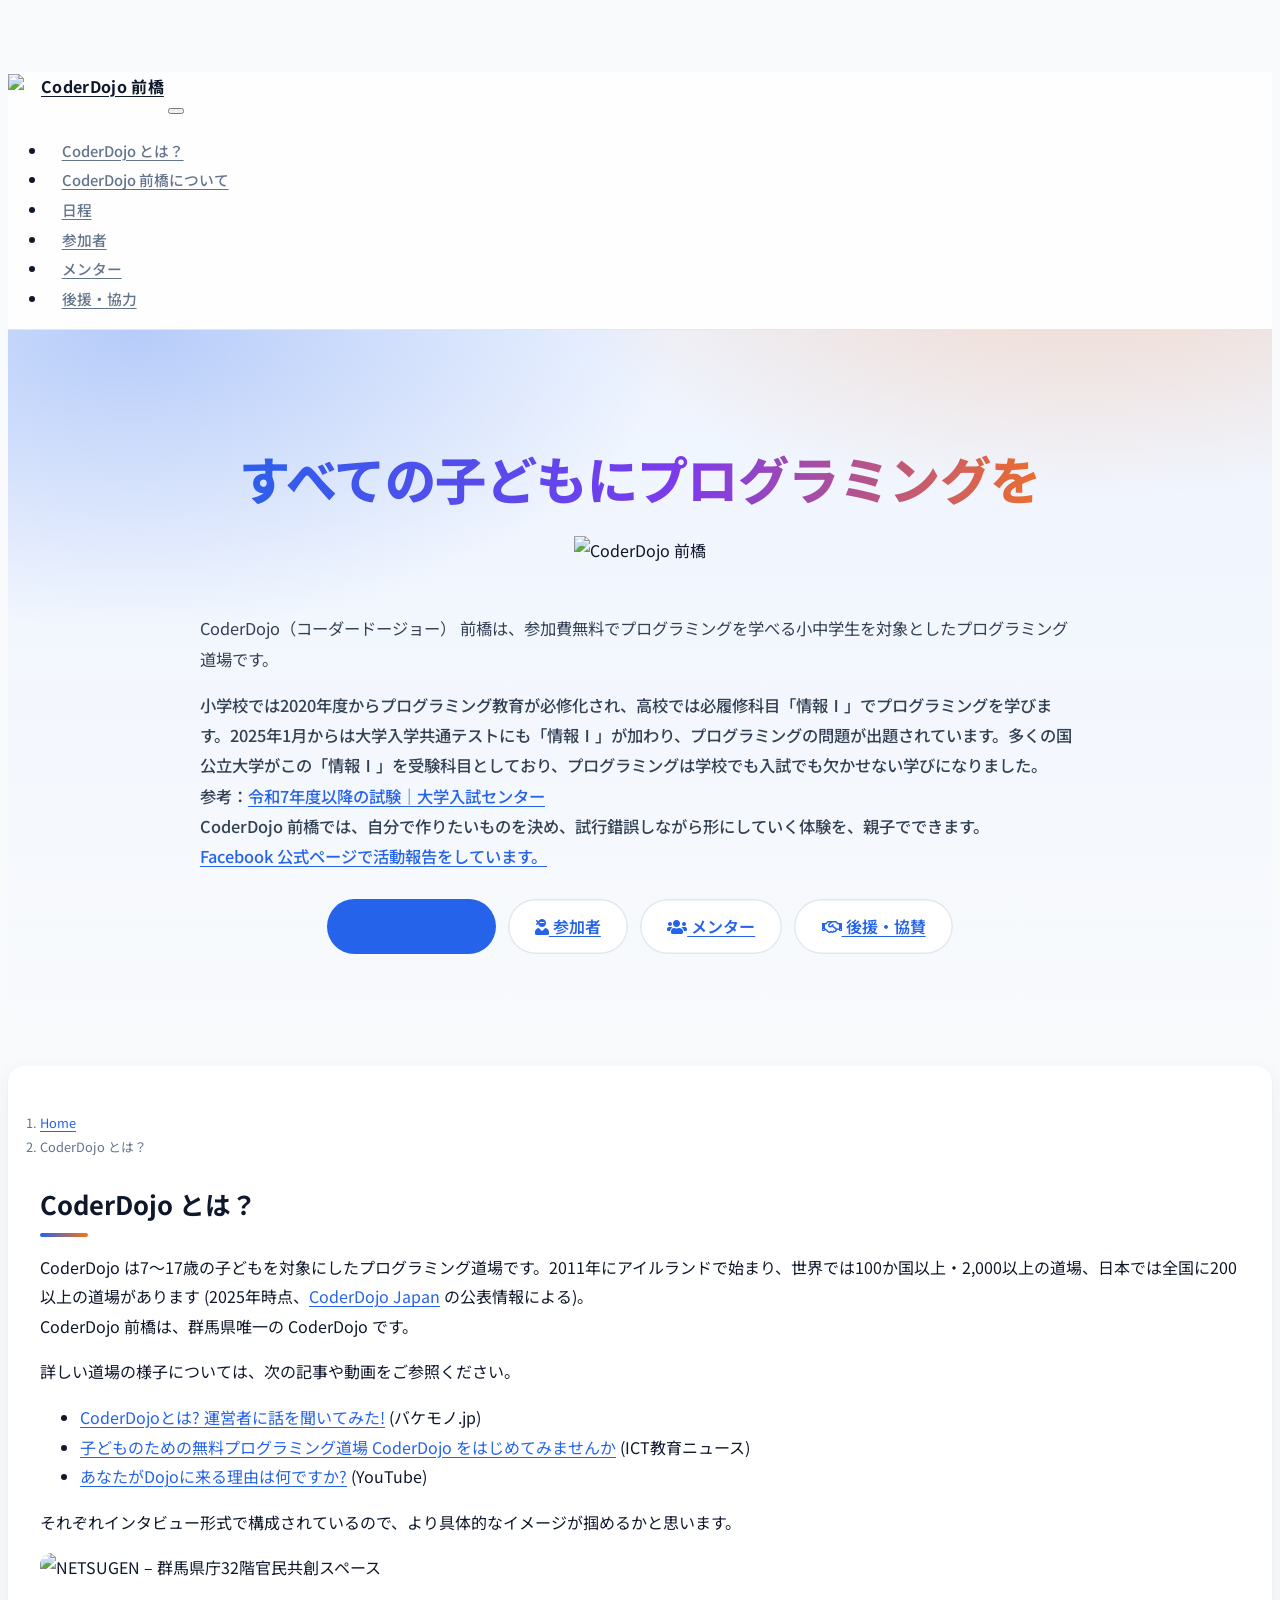
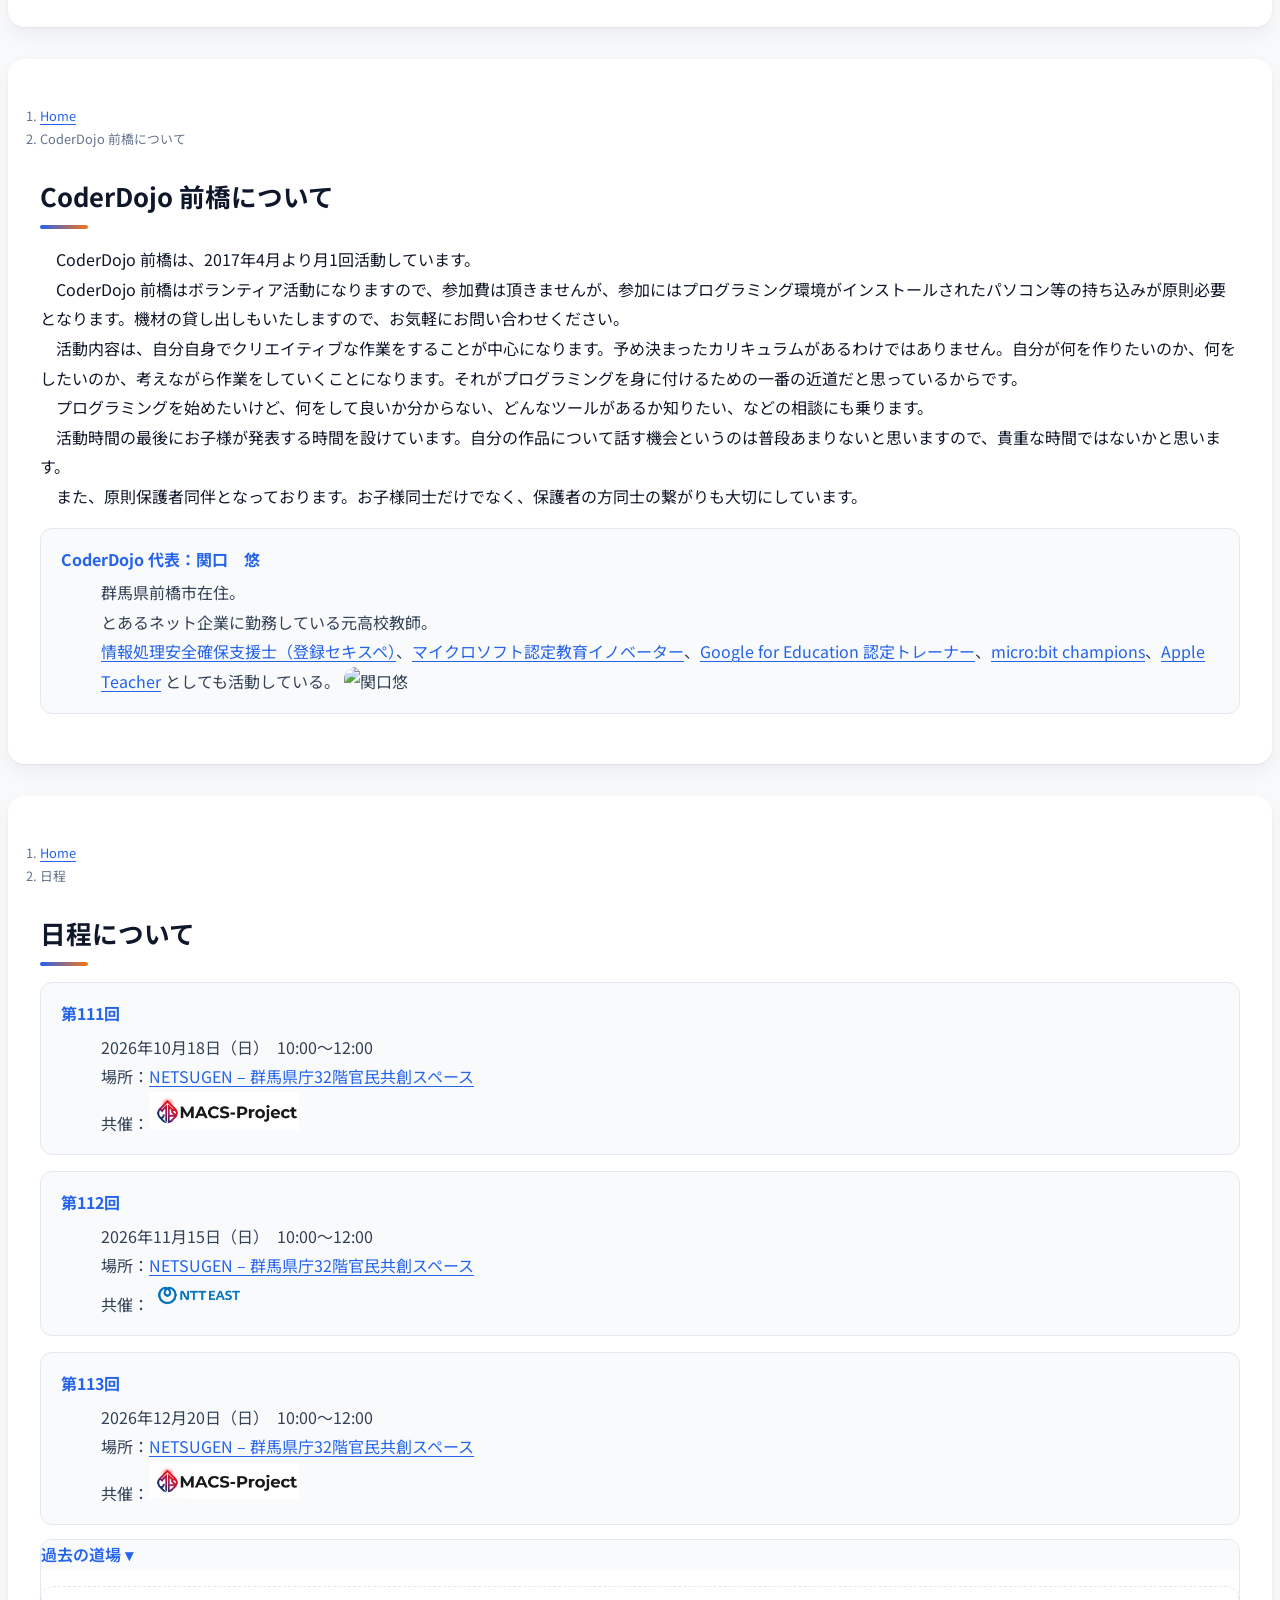
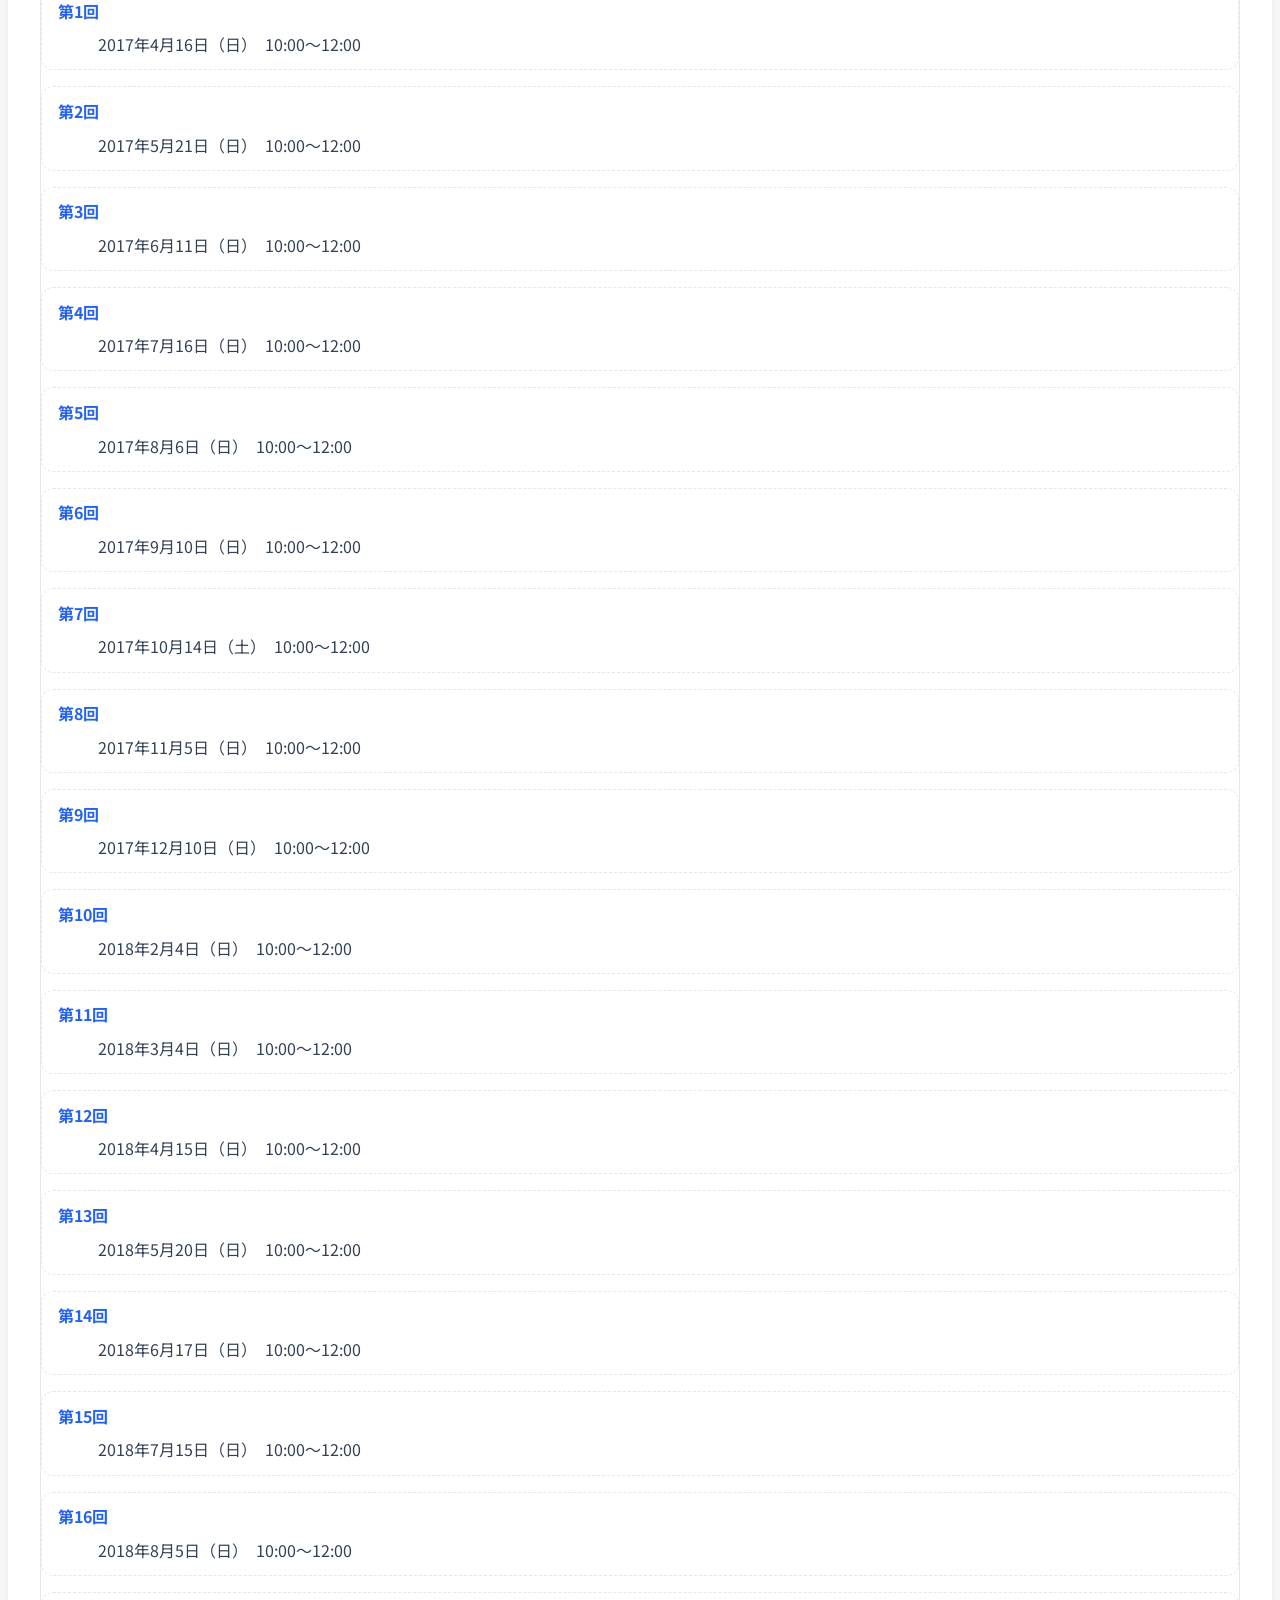
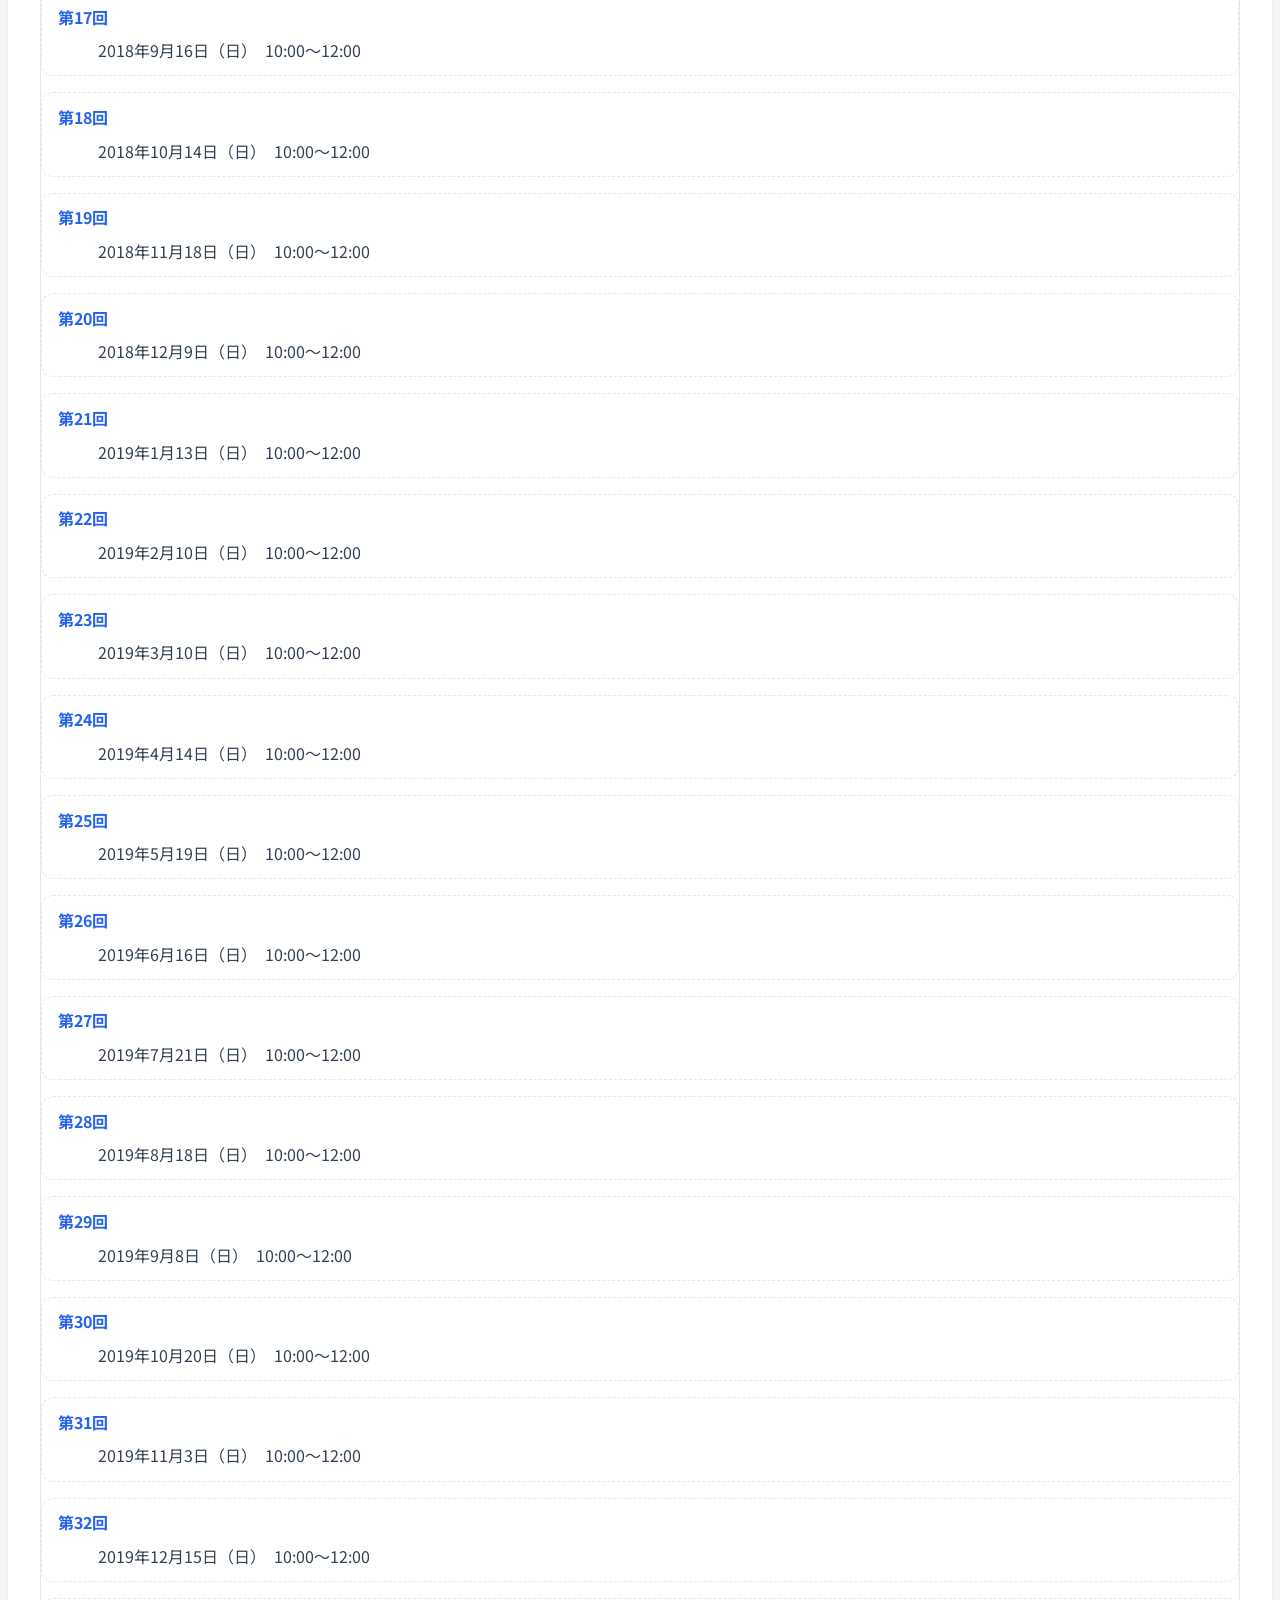
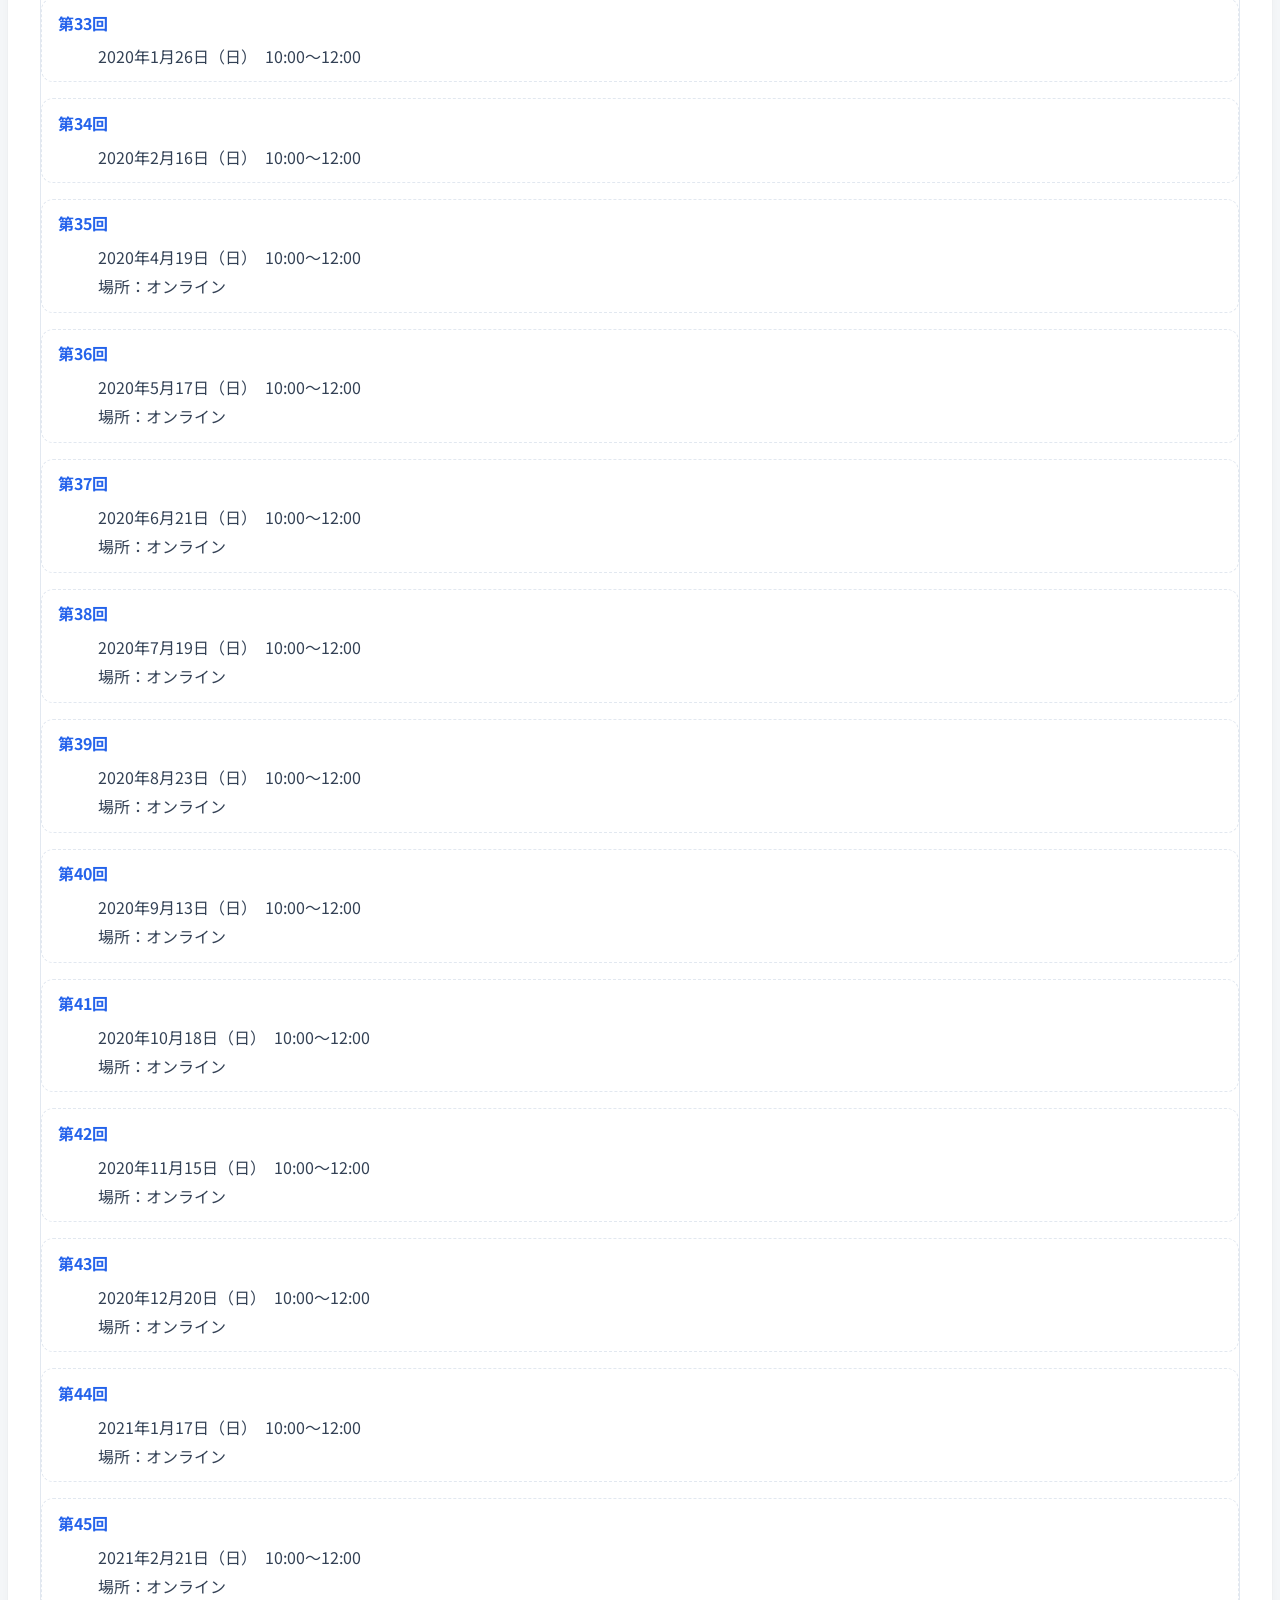
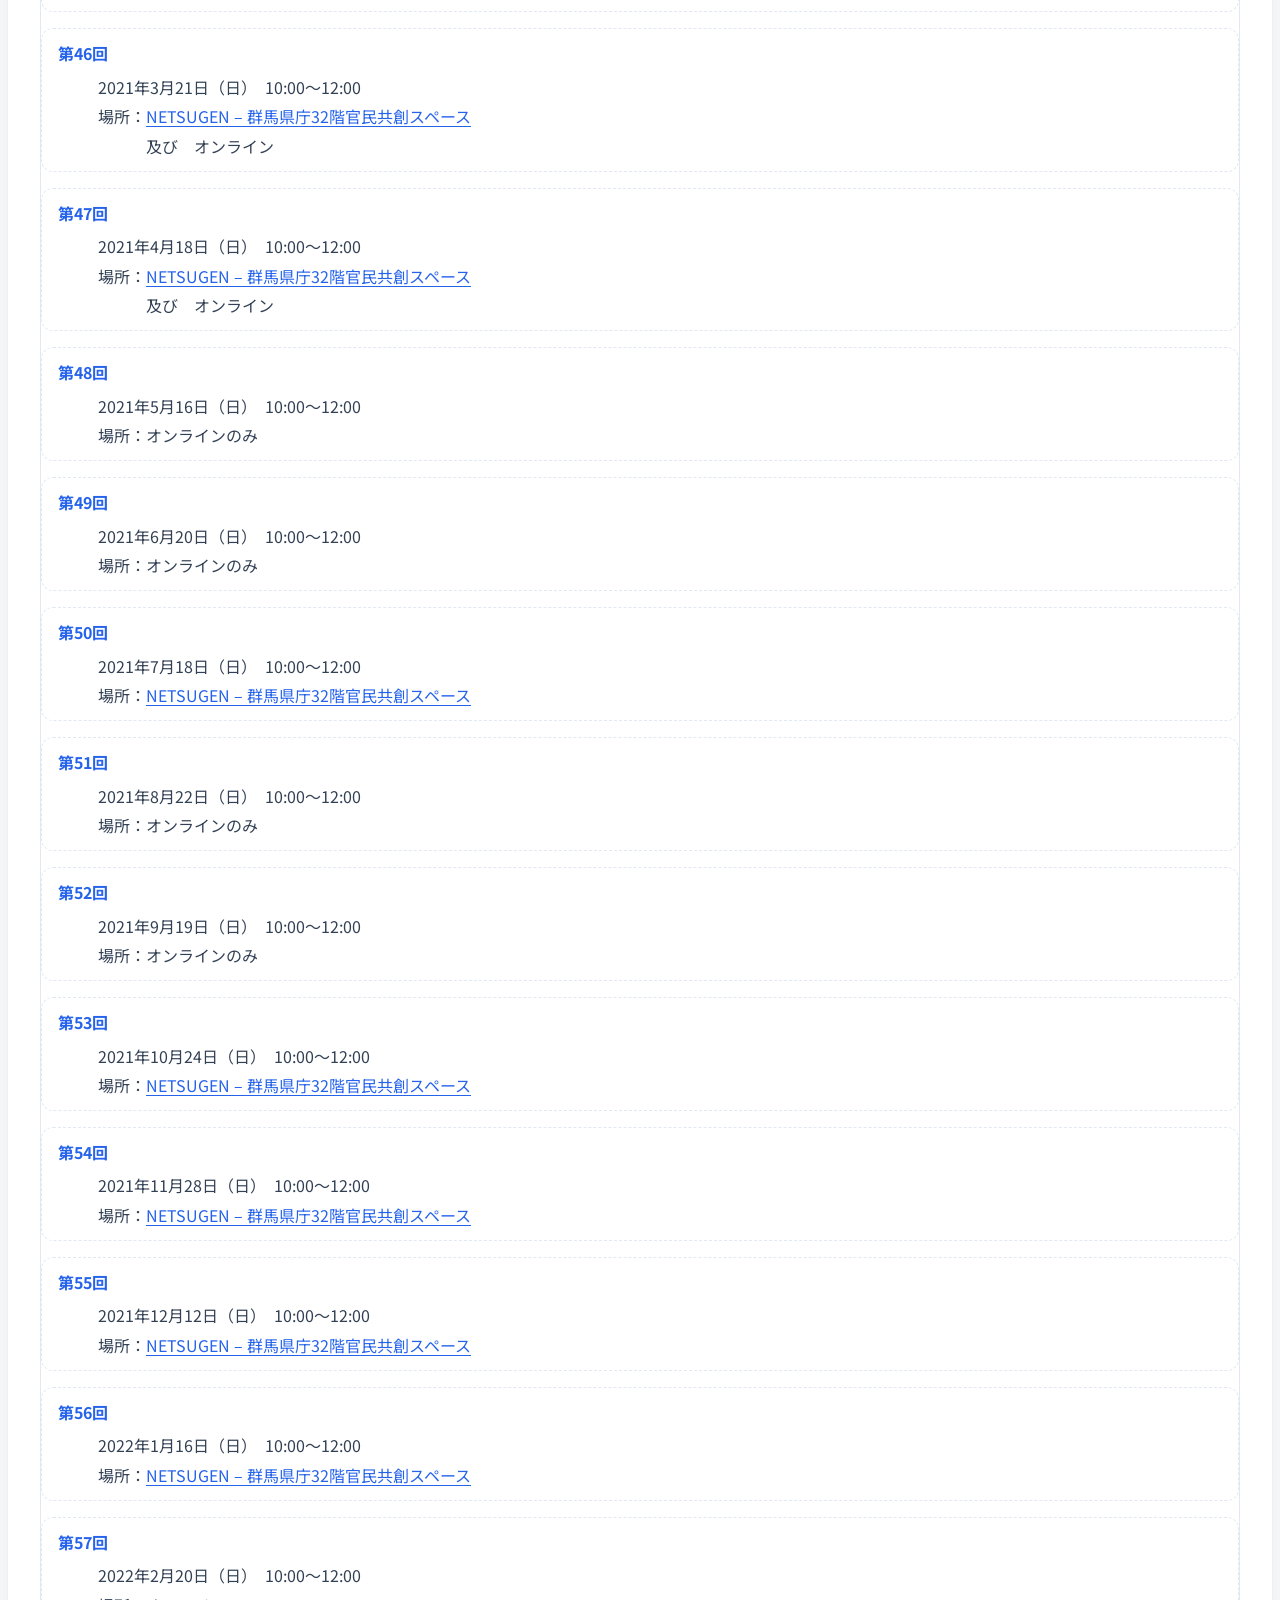
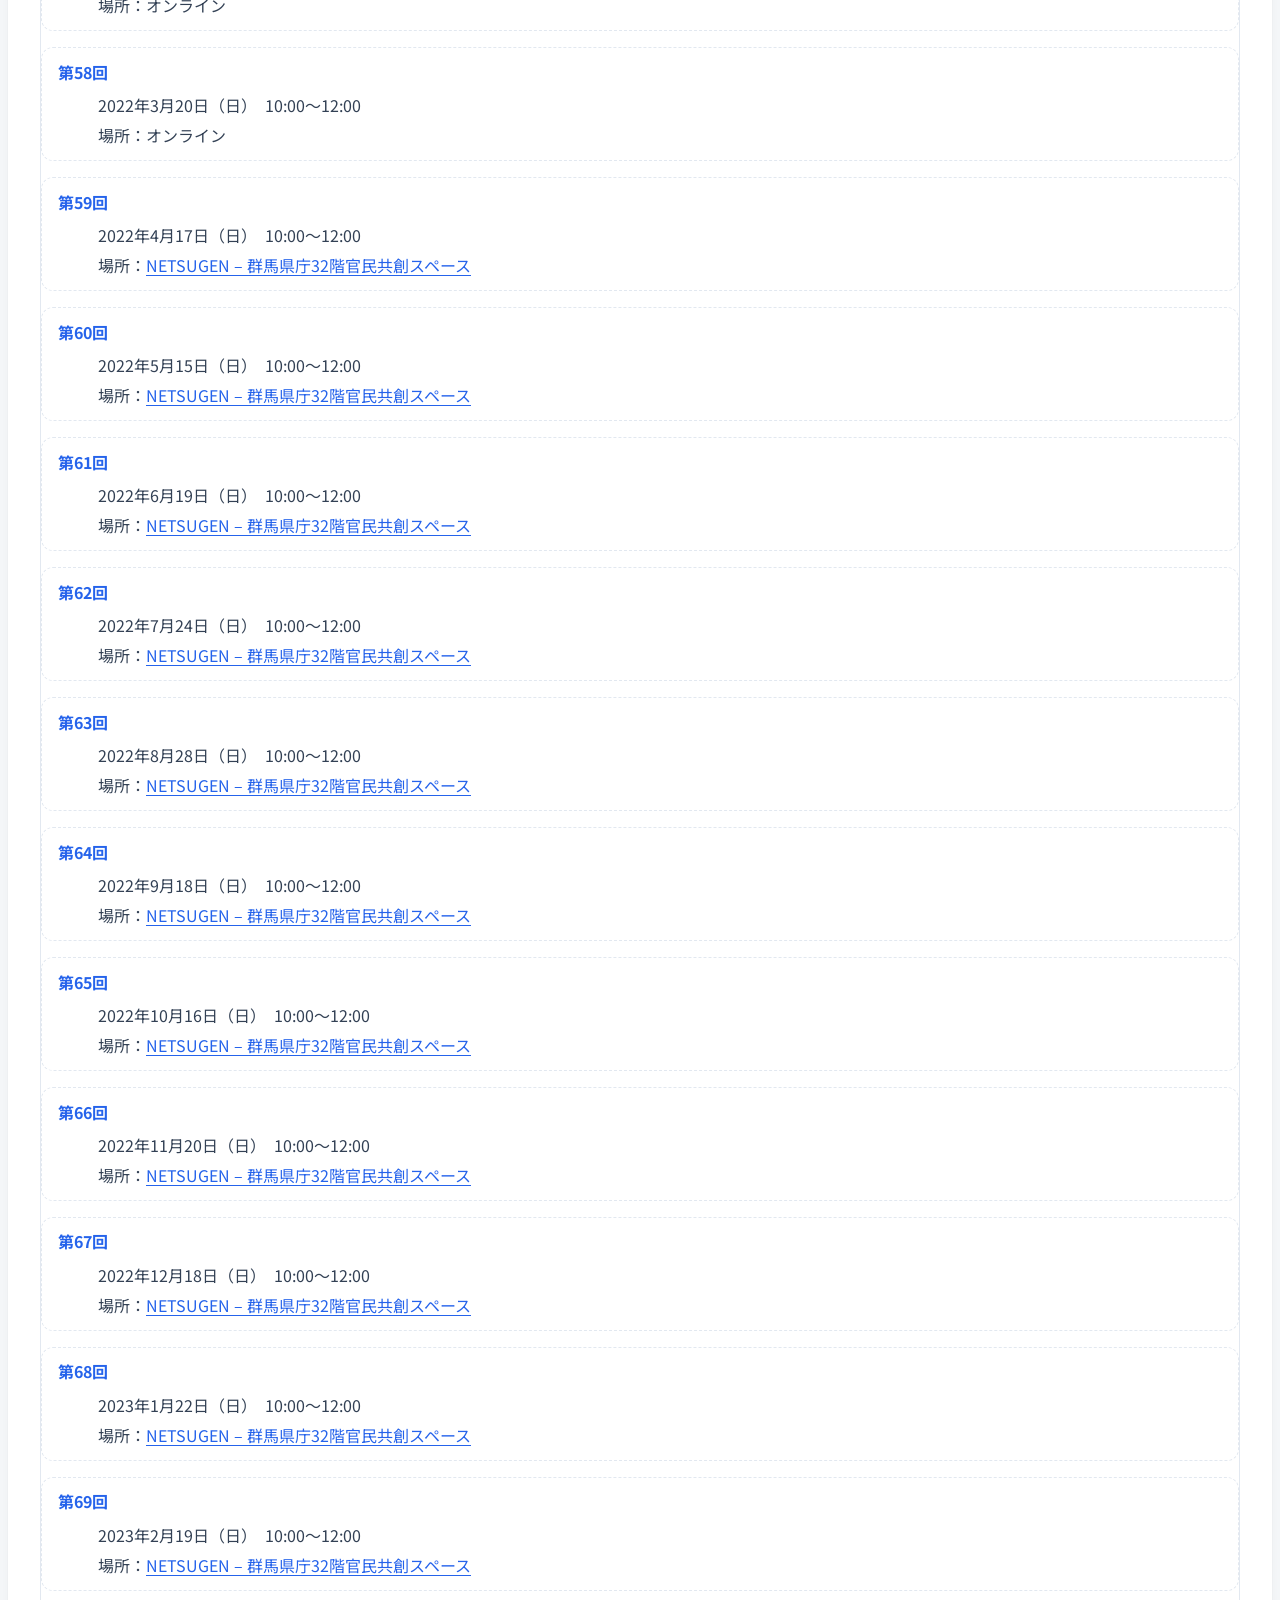
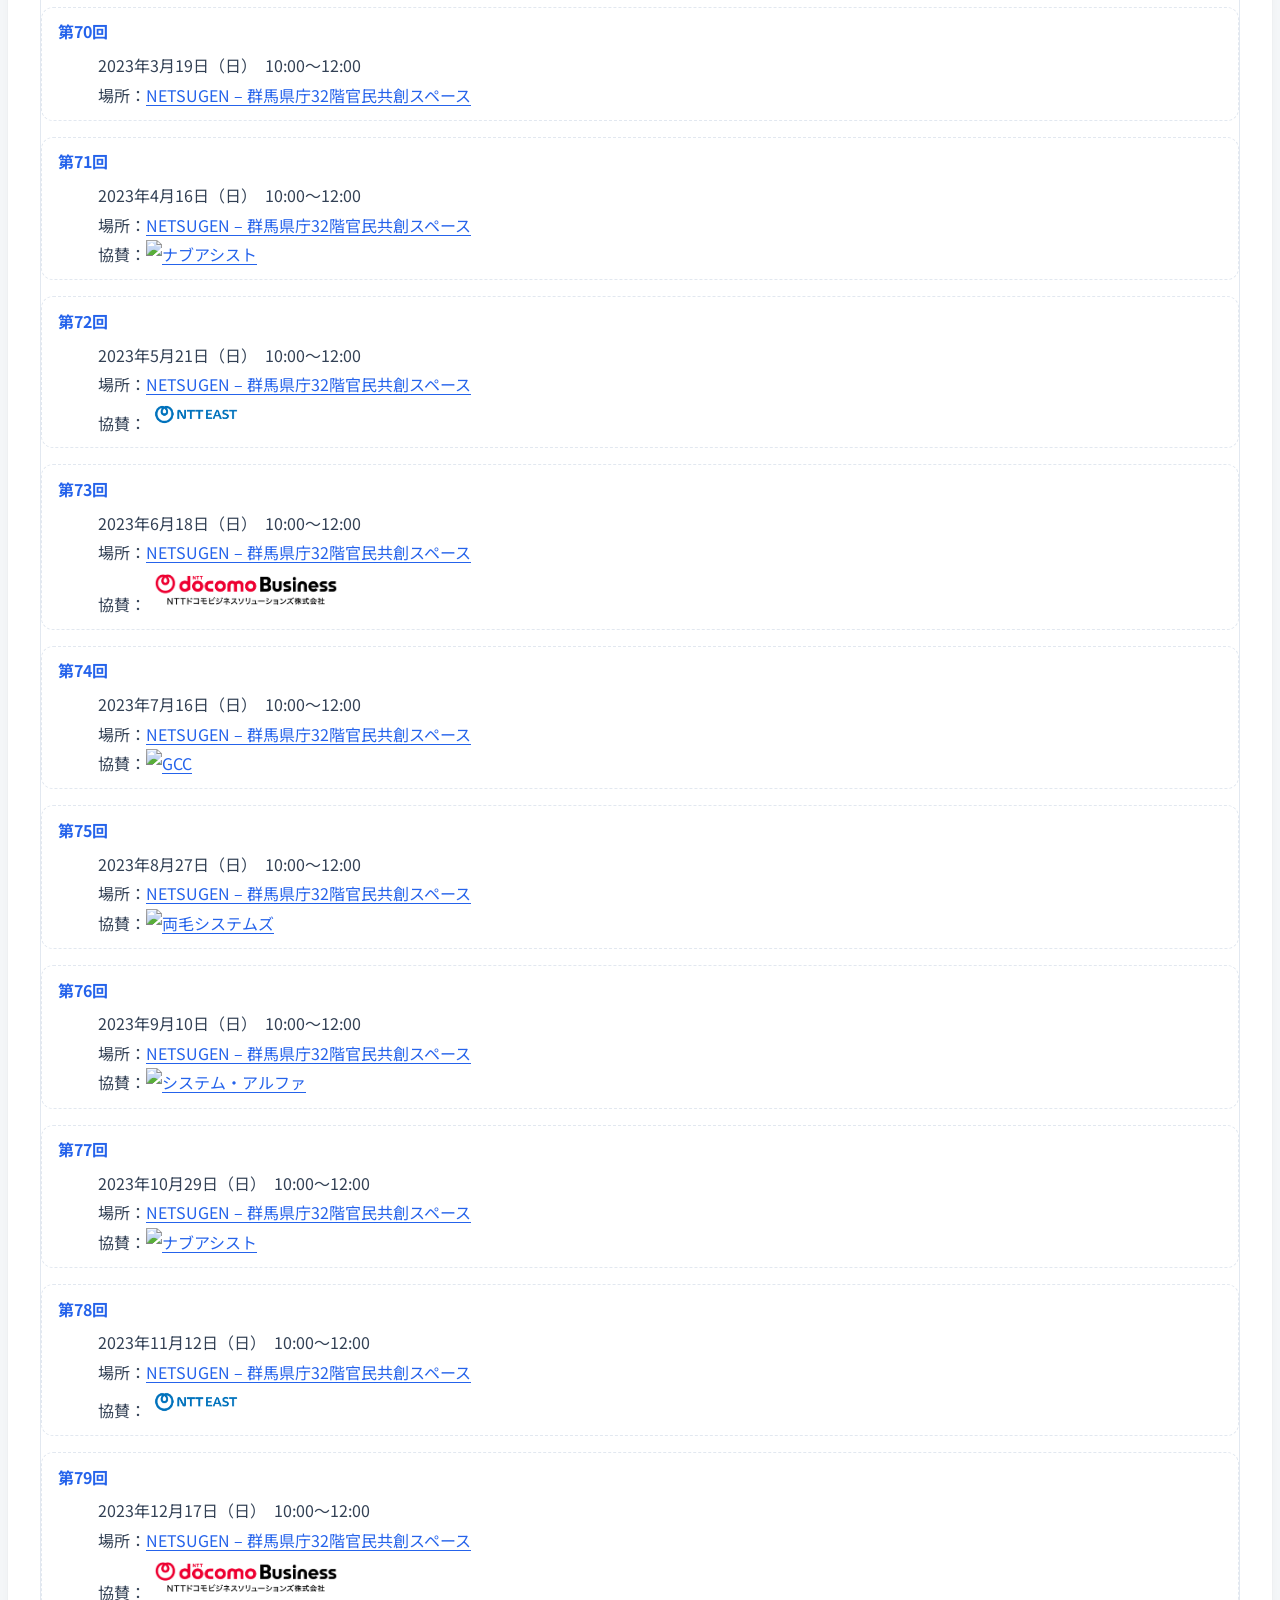
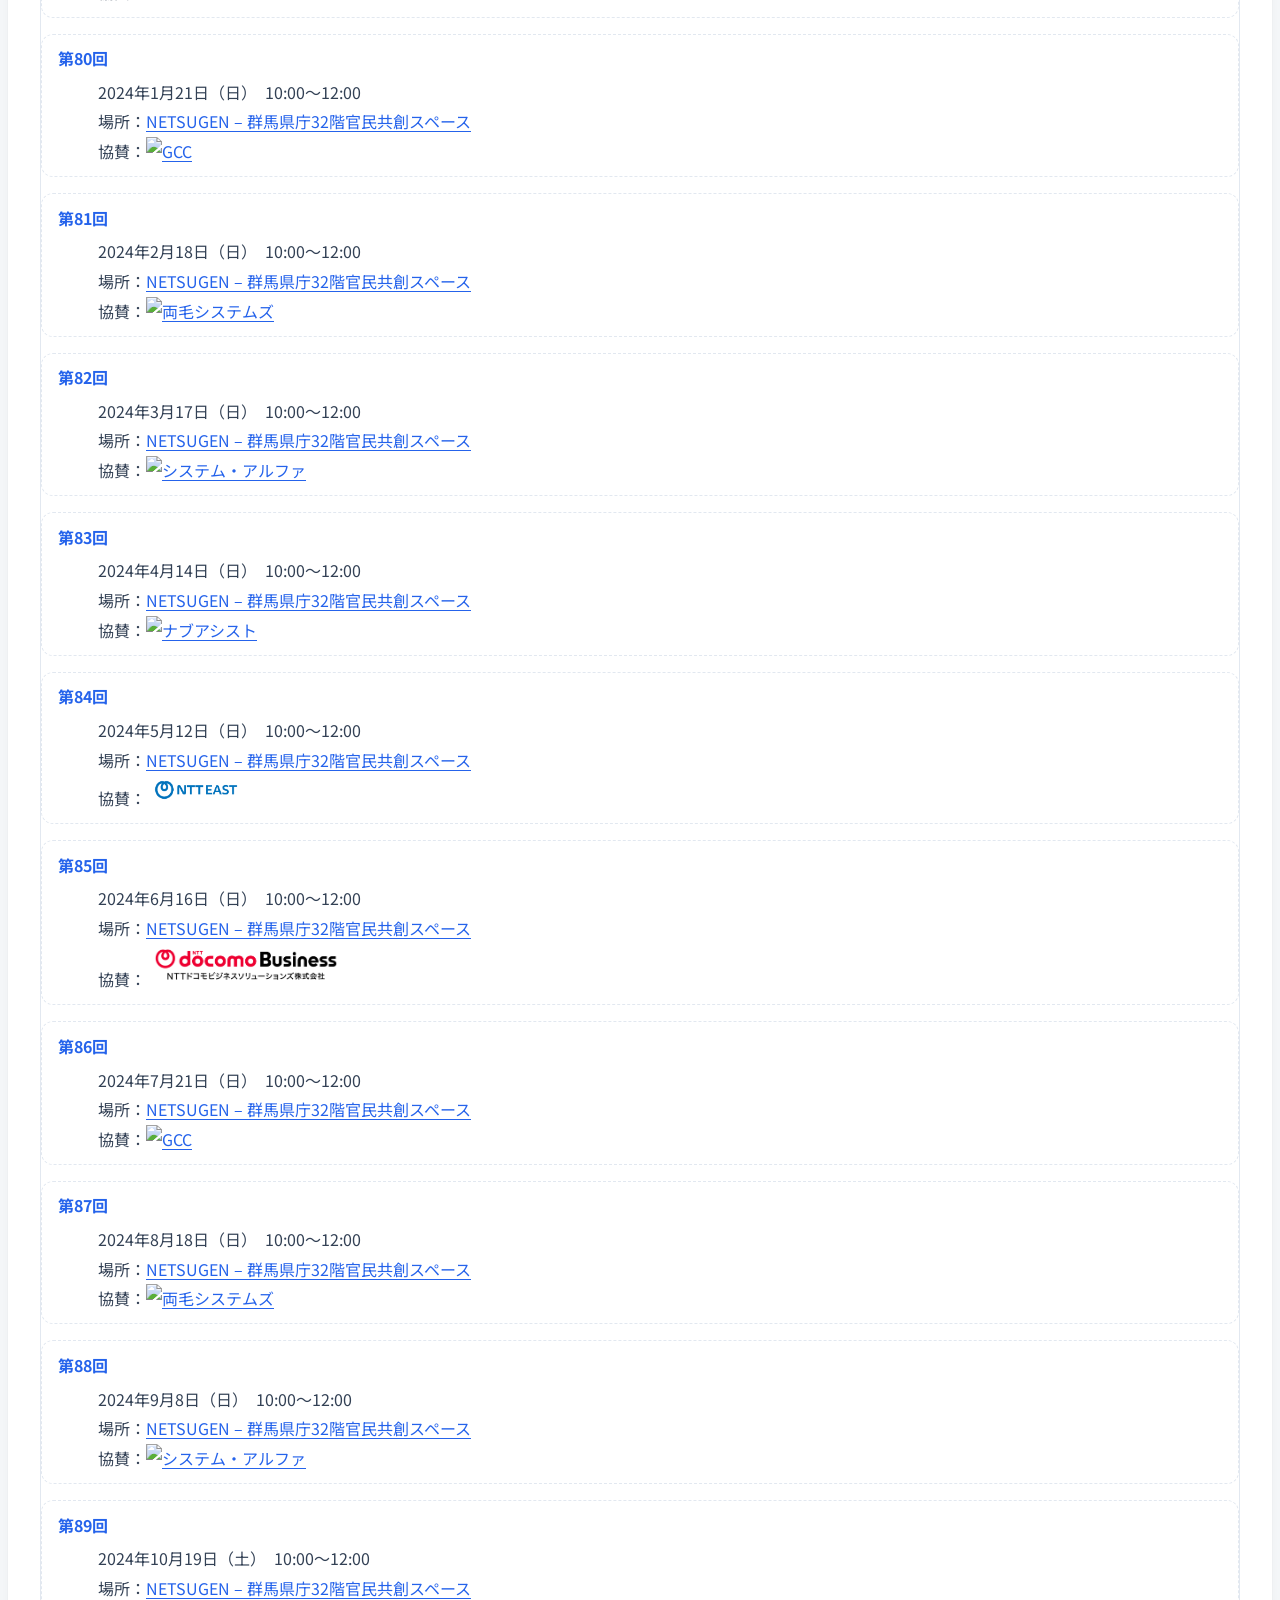
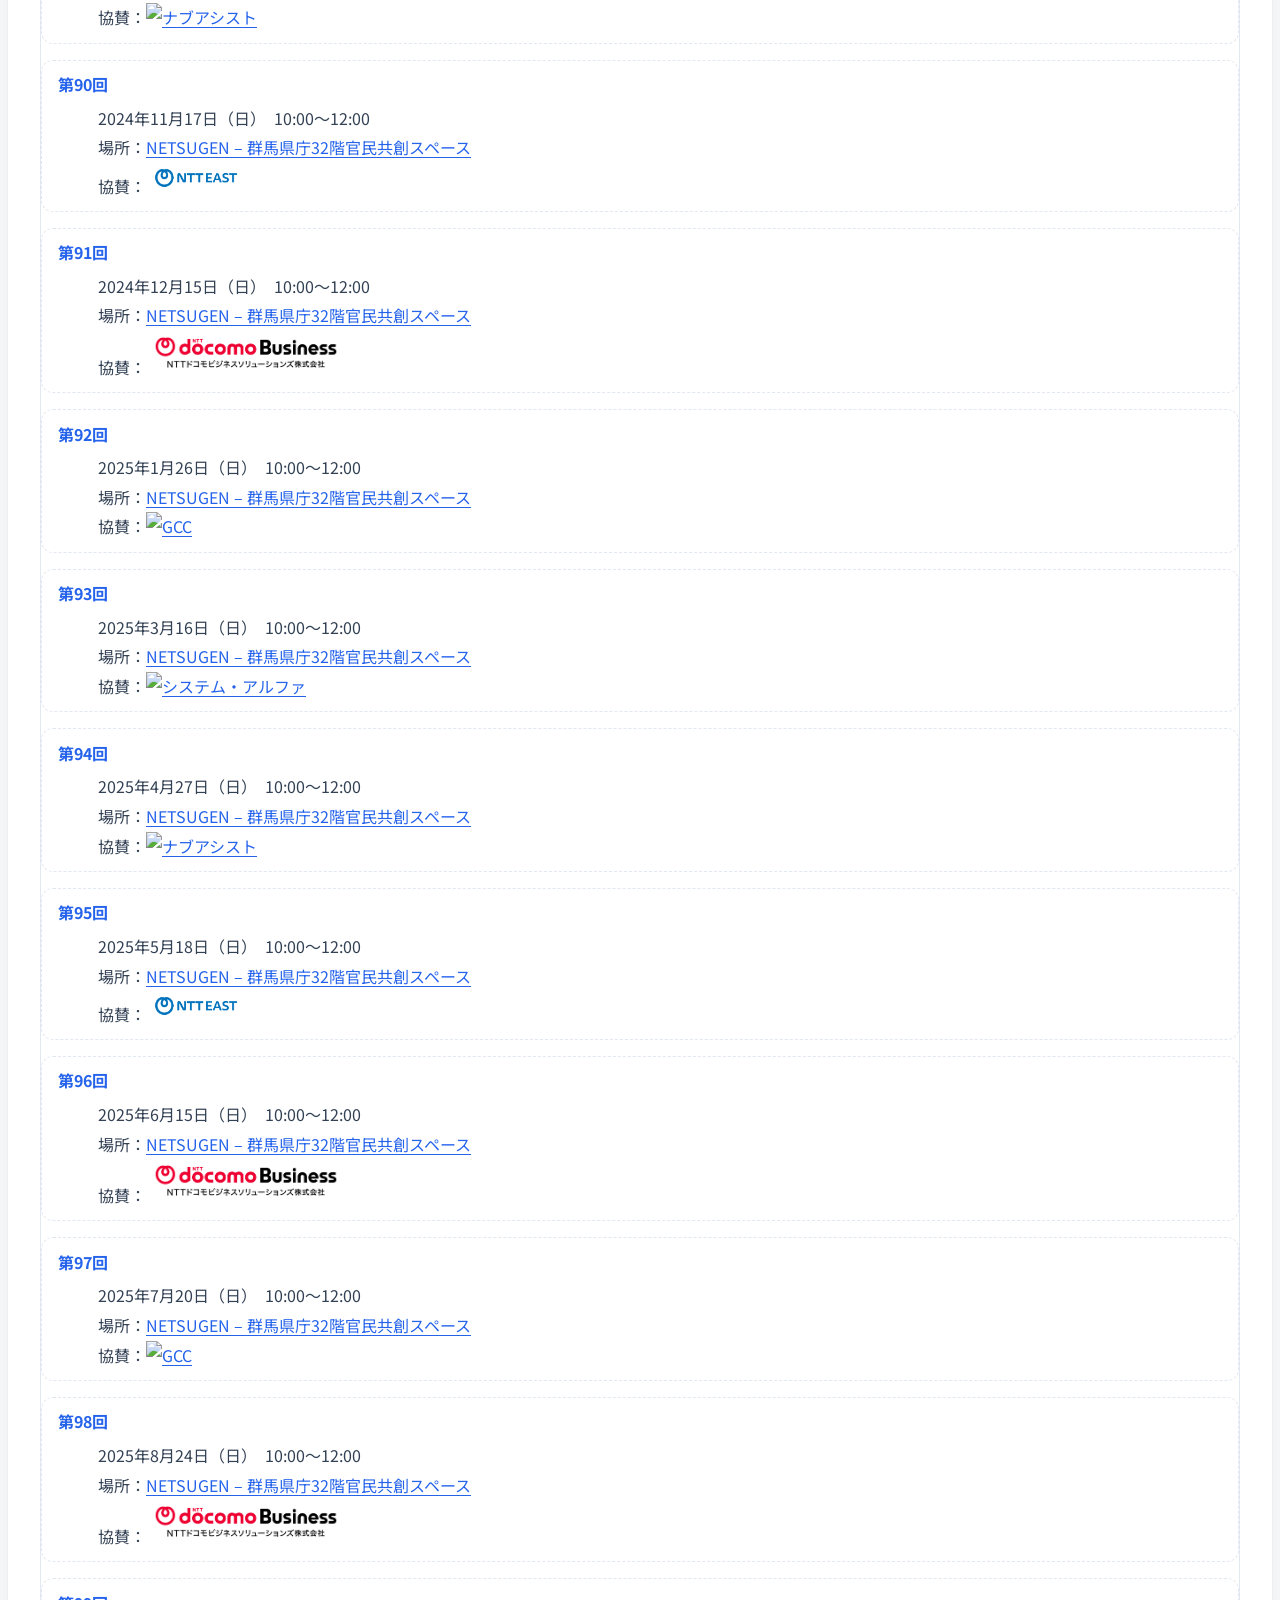
==== index.html @ 6cc87f4c "文章を最新の情報に更新し、数字を半角に統一 - CoderDojo の世界・日本の道場数を最新の公表値に更新し、時点を明記 - ヒーローの説明を、情報Ⅰ・共通テストでのプログラミング出題の現状に合わせ" ====
<!DOCTYPE html>
<html lang="ja">
	<head>
		<meta http-equiv="Content-Type" content="text/html; charset=UTF-8">
		<meta http-equiv="X-UA-Compatible" content="IE=edge">
		<meta name="viewport" content="width=device-width, initial-scale=1, shrink-to-fit=no">

		<title>CoderDojo 前橋 - CoderDojo Maebashi</title>

		<link rel="shortcut icon" href="favicon.ico" type="image/vnd.microsoft.icon">
		<link rel="icon" href="favicon.ico" type="image/vnd.microsoft.icon">
		<link rel="apple-touch-icon-precomposed" href="favicon-152.png">
		<meta name="msapplication-TileColor" content="#ffffff">
		<meta name="msapplication-TileImage" content="favicon-144.png">

		<meta property="og:title" content="CoderDojo 前橋">
		<meta property="og:type" content="website">
		<meta property="og:locale" content="ja_JP">
		<meta property="og:site_name" content="CoderDojo 前橋">
		<meta property="og:url" content="https://vtmacs003b.github.io/maebashi.jp/">
		<meta property="og:image" content="https://vtmacs003b.github.io/maebashi.jp/img/Logo_Kids2.png">
		<meta property="og:description" content="プログラミング道場 CoderDojo 前橋の公式サイトです。">
		<meta name="theme-color" content="#2563eb">
		<link rel="preconnect" href="https://fonts.googleapis.com">
		<link rel="preconnect" href="https://fonts.gstatic.com" crossorigin>
		<link rel="stylesheet" href="https://fonts.googleapis.com/css2?family=Noto+Sans+JP:wght@400;500;700;800&display=swap">
		<link rel="stylesheet" type="text/css" href="css/bootstrap.min.css">
		<link rel="stylesheet" type="text/css" href="css/style.css">
		<link rel="stylesheet" href="https://use.fontawesome.com/releases/v5.15.4/css/all.css" integrity="sha384-DyZ88mC6Up2uqS4h/KRgHuoeGwBcD4Ng9SiP4dIRy0EXTlnuz47vAwmeGwVChigm" crossorigin="anonymous"/>

    <!--[if lt IE 9]>
      <script src="//oss.maxcdn.com/html5shiv/3.7.3/html5shiv.min.js"></script>
      <script src="//oss.maxcdn.com/respond/1.4.2/respond.min.js"></script>
    <![endif]-->

	</head>
	<body>
	<header>
	<nav class="navbar fixed-top navbar-expand-lg navbar-light bg-light">
		<div class="container">
			<a href="/maebashi.jp/" class="navbar-brand">
			<img src="favicon.png" width="25" height="25" class="d-inline-block" alt="M">
			CoderDojo 前橋</a>
			<button class="navbar-toggler" type="button" data-toggle="collapse" data-target="#navbar-header" aria-controls="navbarNav" aria-expanded="false" aria-label="Toggle navigation">
				<span class="navbar-toggler-icon"></span>
			</button>
			<div class="collapse navbar-collapse" id="navbar-header">
				<ul class="navbar-nav">
				<li class="nav-item"><a href="#whatsthis" class="nav-link">CoderDojo とは？</a></li>
				<li class="nav-item"><a href="#maebashi" class="nav-link">CoderDojo 前橋について</a></li>
				<li class="nav-item"><a href="#schedule" class="nav-link">日程</a></li>
				<li class="nav-item"><a href="#ninja" class="nav-link">参加者</a></li>
				<li class="nav-item"><a href="#mentor" class="nav-link">メンター</a></li>
				<li class="nav-item"><a href="#sponsors" class="nav-link">後援・協力</a></li>
				</ul>
			</div>
		</div>
		</nav>
	</header>

	<article>
	<div class="jumbotron special">
		<div class="container-fluid">
		  <div class="row">
			<div class="col-xs-12 outline">
				<h1 class="raspi display-4">すべての子どもにプログラミングを</h1>
				<img src="img/CoderDojo_Maebashi_header.png" alt="CoderDojo 前橋" class="img-fluid">
				<p>
					CoderDojo（コーダードージョー） 前橋は、参加費無料でプログラミングを学べる小中学生を対象としたプログラミング道場です。
					<!--情報化が進む現代、プログラミングを始めとしたコンピュータサイエンスは子どもたちが社会で生きていくために必要な能力です。<br>
					参考：<a href="http://www.mext.go.jp/b_menu/shingi/old_chukyo/old_chukyo_index/toushin/attach/1309615.htm">情報化と教育</a>（文部科学省）、<a href="http://kanagawaglobal.com/2016/07/05/what-is-computer-science/">コンピュータサイエンスってなんだろう</a>（かながわグローバルIT研究所）-->
				</p><p>
					<strong>
					小学校では2020年度からプログラミング教育が必修化され、高校では必履修科目「情報Ⅰ」でプログラミングを学びます。2025年1月からは大学入学共通テストにも「情報Ⅰ」が加わり、プログラミングの問題が出題されています。多くの国公立大学がこの「情報Ⅰ」を受験科目としており、プログラミングは学校でも入試でも欠かせない学びになりました。<br>
					参考：<a href="https://www.dnc.ac.jp/kyotsu/shiken_jouhou/r7ikou.html">令和7年度以降の試験｜大学入試センター</a><br>
					CoderDojo 前橋では、自分で作りたいものを決め、試行錯誤しながら形にしていく体験を、親子でできます。<br>
					<a href="https://www.facebook.com/CoderDojo-%E5%89%8D%E6%A9%8B-2320783157989244/">Facebook 公式ページで活動報告をしています。</a>
					</strong>
				</p>
				<div class="download center-block button-group">
					<a href="#schedule" class="btn btn-primary btn-lg"><i class="fa fa-calendar"></i> 日程について</a>
					<a href="#ninja" class="btn btn-info btn-lg"><i class="fas fa-user-ninja"></i> 参加者</a>
					<a href="#mentor" class="btn btn-info btn-lg"><i class="fa fa-users"></i> メンター</a>
					<a href="#sponsors" class="btn btn-info btn-lg"><i class="far fa-handshake"></i> 後援・協賛</a>
				</div>
				<!-- <div><a href="programming.html" class="btn btn-primary btn-lg"><i class="fa fa-windows"></i> 体験会詳細</a></div> -->
			</div>
		  </div>
		</div>
	</div>

	<hr>

	<!-- <div id="specialEvent" class="container">
		<div class="row">
			<div class="col-sm-12">
				<ol class="breadcrumb">
					<li class="breadcrumb-item"><a href="/maebashi.jp/">Home</a></li>
					<li class="breadcrumb-item active">第100回</li>
				</ol>
			</div>
			<div class="col-sm-6">
				<h2>第100回 CoderDojo 前橋</h2>
				<p>
				第100回を迎えた CoderDojo 前橋は、以下の日程でmicro:bit を使ったプログラミングイベントを行います。
				</p>
				<dl>
					<dt>イベント詳細</dt>
					<dd>
						2025年11月24日（月・祝）　10:00～12:00<br>
						場所：：<a href="https://gingham-gunma.com/">群馬県庁31階 ソーシャルマルシェ&キッチン『GINGHAM（ギンガム）』</a><br>
						対象：小中高生24名（抽選制）<br>
						参加料：<strong>無料</strong><br>
						持ち物：特になし、機材等は貸し出しいたします。<br>
						申込：<a href="https://forms.gle/qKuGnCcfhMnz5L3DA">申込フォームより</a><br>
						主催：<a href="https://gingham-gunma.com/">ソーシャルマルシェ&キッチン『GINGHAM（ギンガム）』</a><br>
						協力：CoderDojo 前橋<br>
						後援：群馬県教育委員会<br>
					</dd>
				</dl>
			</div>
			<div class="col-sm-6">
				<div class="text-center">
					<img src="img/100thBanner.png" alt="第100回CoderDojo前橋" class="img-fluid">
				</div>
			</div>
		</div>
	</div> 

	<hr> -->

	<div id="whatsthis" class="container">
		<div class="row">
			<div class="col-sm-12">
				<ol class="breadcrumb">
					<li class="breadcrumb-item"><a href="/maebashi.jp/">Home</a></li>
					<li class="breadcrumb-item active">CoderDojo とは？</li>
				</ol>
			</div>
			<div class="col-sm-6">
				<h2>CoderDojo とは？</h2>
				<p>
				CoderDojo は7〜17歳の子どもを対象にしたプログラミング道場です。2011年にアイルランドで始まり、世界では100か国以上・2,000以上の道場、日本では全国に200以上の道場があります (2025年時点、<a href="https://coderdojo.jp/">CoderDojo Japan</a> の公表情報による)。<br>
				CoderDojo 前橋は、群馬県唯一の CoderDojo です。<br>
				</p>
				<p class="mt-3">詳しい道場の様子については、次の記事や動画をご参照ください。</p>
					<ul>
					<li><a href="http://bakemono.jp/reading/blog/web/2256/">CoderDojoとは? 運営者に話を聞いてみた!</a> (バケモノ.jp)</li>
					<li><a href="http://ict-enews.net/zoomin/17coderdojo/">子どものための無料プログラミング道場 CoderDojo をはじめてみませんか</a> (ICT教育ニュース)</li>
					<li><a href="https://www.youtube.com/watch?v=gLDue2xb1j8">あなたがDojoに来る理由は何ですか?</a> (YouTube)</li>
					</ul>
					<p>それぞれインタビュー形式で構成されているので、より具体的なイメージが掴めるかと思います。</p>
			</div>
			<div class="col-sm-6">
				<div class="text-center">
					<img src="img/Netsugen.jpg" alt="NETSUGEN – 群馬県庁32階官民共創スペース" class="img-fluid">
				</div>
			</div>
		</div>
	</div>

	<hr>

	<div id="maebashi" class="container">
		<div class="row">
			<div class="col-sm-12">
				<ol class="breadcrumb">
					<li class="breadcrumb-item"><a href="/maebashi.jp/">Home</a></li>
					<li class="breadcrumb-item active">CoderDojo 前橋について</li>
				</ol>
			</div>
			<div class="col-sm-6">
				<h2>CoderDojo 前橋について</h2>
				<p>
					　CoderDojo 前橋は、2017年4月より月1回活動しています。<br>
					　CoderDojo 前橋はボランティア活動になりますので、参加費は頂きませんが、参加にはプログラミング環境がインストールされたパソコン等の持ち込みが原則必要となります。機材の貸し出しもいたしますので、お気軽にお問い合わせください。<br>
					　活動内容は、自分自身でクリエイティブな作業をすることが中心になります。予め決まったカリキュラムがあるわけではありません。自分が何を作りたいのか、何をしたいのか、考えながら作業をしていくことになります。それがプログラミングを身に付けるための一番の近道だと思っているからです。<br>
					　プログラミングを始めたいけど、何をして良いか分からない、どんなツールがあるか知りたい、などの相談にも乗ります。<br>
					　活動時間の最後にお子様が発表する時間を設けています。自分の作品について話す機会というのは普段あまりないと思いますので、貴重な時間ではないかと思います。<br>
					　また、原則保護者同伴となっております。お子様同士だけでなく、保護者の方同士の繋がりも大切にしています。
					<!--CoderDojo 前橋では比較的安価に購入でき、またプログラミング環境のインストールが不要な Raspberry Pi を推奨していますが、既にプログラミング環境がインストールされたパソコンや iPad などのタブレット端末をお持ちの場合はそちらを使用することも可能です。-->
				</p>
			</div>
			<div class="col-sm-6">
				<dl>
					<dt>CoderDojo 代表：関口　悠</dt>
					<dd>
					群馬県前橋市在住。<br>
					とあるネット企業に勤務している元高校教師。<br>
					<a href="https://www.ipa.go.jp/jinzai/riss/index.html">情報処理安全確保支援士（登録セキスペ）</a>、<a href="https://www.microsoft.com/ja-jp/biz/education/gigaschool-miee.aspx">マイクロソフト認定教育イノベーター</a>、<a href="https://edu.google.com/intl/ALL_jp/for-educators/certification-programs/professional-expertise/certified-trainer/">Google for Education  認定トレーナー</a>、<a href="https://note.com/microbitchampsjp/n/n2e798c1778f7">micro:bit champions</a>、<a href="https://www.apple.com/jp/education/k12/professional-learning/">Apple Teacher</a> としても活動している。
					<img src="img/champion.jpg" alt="関口悠" class="rounded float-right img-fluid">
					</dd>
				</dl>
			</div>
		</div>
	</div>

	<hr>

	<div id="schedule" class="container">
		<div class="row">
			<div class="col-sm-12">
				<ol class="breadcrumb">
					<li class="breadcrumb-item"><a href="/maebashi.jp/">Home</a></li>
					<li class="breadcrumb-item active">日程</li>
				</ol>
			</div>
			<div class="col-sm-6">
				<h2>日程について</h2>

				<dl>
					<dt>第111回</dt>
					<dd>
						2026年10月18日（日）　10:00～12:00<br>
						場所：<a href="https://netsugen.jp/">NETSUGEN – 群馬県庁32階官民共創スペース</a><br>
						共催：<a href="https://www.macs-project.co.jp"><img src="./img/MACS-Project.png" width="150" alt="MACS-Project合同会社"></a><br>
					</dd>
				</dl>
				<dl>
					<dt>第112回</dt>
					<dd>
						2026年11月15日（日）　10:00～12:00<br>
						場所：<a href="https://netsugen.jp/">NETSUGEN – 群馬県庁32階官民共創スペース</a><br>
						共催：<a href="https://www.ntt-east.co.jp/"><img src="./img/NTT_east.png" width="100" alt="NTT東日本"></a><br>
					</dd>
				</dl>
				<dl>
					<dt>第113回</dt>
					<dd>
						2026年12月20日（日）　10:00～12:00<br>
						場所：<a href="https://netsugen.jp/">NETSUGEN – 群馬県庁32階官民共創スペース</a><br>
						共催：<a href="https://www.macs-project.co.jp"><img src="./img/MACS-Project.png" width="150" alt="MACS-Project合同会社"></a><br>
					</dd>
				</dl>
				<div class="card">
					<div class="card-header">
						<a class="card-link" data-toggle="collapse" href="#past">
							過去の道場
						</a>
					</div>
					<div id="past" class="collapse" data-parent="#schedule">
						<div class="card-body">
				<dl>
					<dt>第1回</dt>
					<dd>
					2017年4月16日（日）　10:00～12:00
					</dd>
				</dl>
				<dl>
					<dt>第2回</dt>
					<dd>
					2017年5月21日（日）　10:00～12:00
					</dd>
				</dl>
				<dl>
					<dt>第3回</dt>
					<dd>
					2017年6月11日（日）　10:00～12:00
					</dd>
				</dl>
				<dl>
					<dt>第4回</dt>
					<dd>
					2017年7月16日（日）　10:00～12:00
					</dd>
				</dl>
				<dl>
					<dt>第5回</dt>
					<dd>
					2017年8月6日（日）　10:00～12:00
					</dd>
				</dl>
				<dl>
					<dt>第6回</dt>
					<dd>
					2017年9月10日（日）　10:00～12:00
					</dd>
				</dl>
				<dl>
					<dt>第7回</dt>
					<dd>
					2017年10月14日（土）　10:00～12:00
					</dd>
				</dl>
				<dl>
					<dt>第8回</dt>
					<dd>
					2017年11月5日（日）　10:00～12:00
					</dd>
				</dl>
				<dl>
					<dt>第9回</dt>
					<dd>
					2017年12月10日（日）　10:00～12:00
					</dd>
				</dl>
				<dl>
					<dt>第10回</dt>
					<dd>
					2018年2月4日（日）　10:00～12:00
					</dd>
				</dl>
				<dl>
					<dt>第11回</dt>
					<dd>
					2018年3月4日（日）　10:00～12:00<br>
					</dd>
				</dl>
				<dl>
					<dt>第12回</dt>
					<dd>
					2018年4月15日（日）　10:00～12:00<br>
					</dd>
				</dl>
				<dl>
					<dt>第13回</dt>
					<dd>
					2018年5月20日（日）　10:00～12:00<br>
					</dd>
				</dl>
				<dl>
					<dt>第14回</dt>
					<dd>
					2018年6月17日（日）　10:00～12:00<br>
					</dd>
				</dl>
				<dl>
					<dt>第15回</dt>
					<dd>
					2018年7月15日（日）　10:00～12:00<br>
					</dd>
				</dl>
				<dl>
					<dt>第16回</dt>
					<dd>
					2018年8月5日（日）　10:00～12:00<br>
					</dd>
				</dl>
				<dl>
					<dt>第17回</dt>
					<dd>
					2018年9月16日（日）　10:00～12:00<br>
					</dd>
				</dl>
				<dl>
					<dt>第18回</dt>
					<dd>
					2018年10月14日（日）　10:00～12:00<br>
					</dd>
				</dl>
				<dl>
					<dt>第19回</dt>
					<dd>
					2018年11月18日（日）　10:00～12:00<br>
					</dd>
				</dl>
				<dl>
					<dt>第20回</dt>
					<dd>
					2018年12月9日（日）　10:00～12:00<br>
					</dd>
				</dl>
				<dl>
					<dt>第21回</dt>
					<dd>
					2019年1月13日（日）　10:00～12:00<br>
					</dd>
				</dl>
				<dl>
					<dt>第22回</dt>
					<dd>
					2019年2月10日（日）　10:00～12:00<br>
					</dd>
				</dl>
				<dl>
					<dt>第23回</dt>
					<dd>
					2019年3月10日（日）　10:00～12:00<br>
					</dd>
				</dl>
				<dl>
					<dt>第24回</dt>
					<dd>
					2019年4月14日（日）　10:00～12:00<br>
					</dd>
				</dl>
				<dl>
					<dt>第25回</dt>
					<dd>
					2019年5月19日（日）　10:00～12:00<br>
					</dd>
				</dl>
				<dl>
					<dt>第26回</dt>
					<dd>
					2019年6月16日（日）　10:00～12:00<br>
					</dd>
				</dl>
				<dl>
					<dt>第27回</dt>
					<dd>
					2019年7月21日（日）　10:00～12:00<br>
					</dd>
				</dl>
				<dl>
					<dt>第28回</dt>
					<dd>
					2019年8月18日（日）　10:00～12:00<br>
					</dd>
				</dl>
				<dl>
					<dt>第29回</dt>
					<dd>
					2019年9月8日（日）　10:00～12:00<br>
					</dd>
				</dl>
				<dl>
					<dt>第30回</dt>
					<dd>
					2019年10月20日（日）　10:00～12:00<br>
					</dd>
				</dl>
				<dl>
					<dt>第31回</dt>
					<dd>
					2019年11月3日（日）　10:00～12:00<br>
					</dd>
				</dl>
				<dl>
					<dt>第32回</dt>
					<dd>
					2019年12月15日（日）　10:00～12:00<br>
					</dd>
				</dl>
				<dl>
					<dt>第33回</dt>
					<dd>
					2020年1月26日（日）　10:00～12:00<br>
					</dd>
				</dl>
				<dl>
					<dt>第34回</dt>
					<dd>
					2020年2月16日（日）　10:00～12:00<br>
					</dd>
				</dl>
				<dl>
					<dt>第35回</dt>
					<dd>
						2020年4月19日（日）　10:00～12:00<br>
						場所：オンライン<br>
					</dd>
				</dl>
				<dl>
					<dt>第36回</dt>
					<dd>
						2020年5月17日（日）　10:00～12:00<br>
						場所：オンライン<br>
					</dd>
				</dl>
				<dl>
					<dt>第37回</dt>
					<dd>
						2020年6月21日（日）　10:00～12:00<br>
						場所：オンライン<br>
					</dd>
				</dl>
				<dl>
					<dt>第38回</dt>
					<dd>
						2020年7月19日（日）　10:00～12:00<br>
					場所：オンライン<br>
					</dd>
				</dl>
				<dl>
					<dt>第39回</dt>
					<dd>
						2020年8月23日（日）　10:00～12:00<br>
						場所：オンライン<br>
					</dd>
				</dl>
				<dl>
					<dt>第40回</dt>
					<dd>
						2020年9月13日（日）　10:00～12:00<br>
						場所：オンライン<br>
					</dd>
				</dl>
				<dl>
					<dt>第41回</dt>
					<dd>
						2020年10月18日（日）　10:00～12:00<br>
						場所：オンライン<br>
					</dd>
				</dl>
				<dl>
					<dt>第42回</dt>
					<dd>
						2020年11月15日（日）　10:00～12:00<br>
						場所：オンライン<br>
					</dd>
				</dl>
				<dl>
					<dt>第43回</dt>
					<dd>
						2020年12月20日（日）　10:00～12:00<br>
					場所：オンライン<br>
					</dd>
				</dl>
				<dl>
					<dt>第44回</dt>
					<dd>
						2021年1月17日（日）　10:00～12:00<br>
						場所：オンライン<br>
					</dd>
				</dl>
				<dl>
					<dt>第45回</dt>
					<dd>
						2021年2月21日（日）　10:00～12:00<br>
						場所：オンライン<br>
					</dd>
				</dl>
				<dl>
					<dt>第46回</dt>
					<dd>
						2021年3月21日（日）　10:00～12:00<br>
						場所：<a href="https://netsugen.jp/">NETSUGEN – 群馬県庁32階官民共創スペース</a><br>
						　　　及び　オンライン<br>
					</dd>
				</dl>
				<dl>
					<dt>第47回</dt>
					<dd>
						2021年4月18日（日）　10:00～12:00<br>
						場所：<a href="https://netsugen.jp/">NETSUGEN – 群馬県庁32階官民共創スペース</a><br>
						　　　及び　オンライン<br>
					</dd>
				</dl>
				<dl>
					<dt>第48回</dt>
					<dd>
						2021年5月16日（日）　10:00～12:00<br>
						場所：オンラインのみ<br>
					</dd>
				</dl>
				<dl>
					<dt>第49回</dt>
					<dd>
						2021年6月20日（日）　10:00～12:00<br>
						場所：オンラインのみ<br>
					</dd>
				</dl>
				<dl>
					<dt>第50回</dt>
					<dd>
						2021年7月18日（日）　10:00～12:00<br>
						場所：<a href="https://netsugen.jp/">NETSUGEN – 群馬県庁32階官民共創スペース</a><br>
					</dd>
				</dl>
				<dl>
					<dt>第51回</dt>
					<dd>
						2021年8月22日（日）　10:00～12:00<br>
						場所：オンラインのみ<br>
					</dd>
				</dl>
				<dl>
					<dt>第52回</dt>
					<dd>
						2021年9月19日（日）　10:00～12:00<br>
						場所：オンラインのみ<br>
					</dd>
				</dl>
				<dl>
					<dt>第53回</dt>
					<dd>
						2021年10月24日（日）　10:00～12:00<br>
						場所：<a href="https://netsugen.jp/">NETSUGEN – 群馬県庁32階官民共創スペース</a><br>
					</dd>
				</dl>
				<dl>
					<dt>第54回</dt>
					<dd>
						2021年11月28日（日）　10:00～12:00<br>
						場所：<a href="https://netsugen.jp/">NETSUGEN – 群馬県庁32階官民共創スペース</a><br>
					</dd>
				</dl>
				<dl>
					<dt>第55回</dt>
					<dd>
						2021年12月12日（日）　10:00～12:00<br>
						場所：<a href="https://netsugen.jp/">NETSUGEN – 群馬県庁32階官民共創スペース</a><br>
					</dd>
				</dl>
				<dl>
					<dt>第56回</dt>
					<dd>
						2022年1月16日（日）　10:00～12:00<br>
						場所：<a href="https://netsugen.jp/">NETSUGEN – 群馬県庁32階官民共創スペース</a><br>
					</dd>
				</dl>
				<dl>
					<dt>第57回</dt>
					<dd>
						2022年2月20日（日）　10:00～12:00<br>
						場所：オンライン<br>
					</dd>
				</dl>
				<dl>
					<dt>第58回</dt>
					<dd>
						2022年3月20日（日）　10:00～12:00<br>
						場所：オンライン<br>
					</dd>
				</dl>
				<dl>
					<dt>第59回</dt>
					<dd>
						2022年4月17日（日）　10:00～12:00<br>
						場所：<a href="https://netsugen.jp/">NETSUGEN – 群馬県庁32階官民共創スペース</a><br>
					</dd>
				</dl>
				<dl>
					<dt>第60回</dt>
					<dd>
						2022年5月15日（日）　10:00～12:00<br>
						場所：<a href="https://netsugen.jp/">NETSUGEN – 群馬県庁32階官民共創スペース</a><br>
					</dd>
				</dl>
				<dl>
					<dt>第61回</dt>
					<dd>
						2022年6月19日（日）　10:00～12:00<br>
						場所：<a href="https://netsugen.jp/">NETSUGEN – 群馬県庁32階官民共創スペース</a><br>
					</dd>
				</dl>
				<dl>
					<dt>第62回</dt>
					<dd>
						2022年7月24日（日）　10:00～12:00<br>
						場所：<a href="https://netsugen.jp/">NETSUGEN – 群馬県庁32階官民共創スペース</a><br>
					</dd>
				</dl>
				<dl>
					<dt>第63回</dt>
					<dd>
						2022年8月28日（日）　10:00～12:00<br>
						場所：<a href="https://netsugen.jp/">NETSUGEN – 群馬県庁32階官民共創スペース</a><br>
					</dd>
				</dl>
				<dl>
					<dt>第64回</dt>
					<dd>
						2022年9月18日（日）　10:00～12:00<br>
						場所：<a href="https://netsugen.jp/">NETSUGEN – 群馬県庁32階官民共創スペース</a><br>
					</dd>
				</dl>
				<dl>
					<dt>第65回</dt>
					<dd>
						2022年10月16日（日）　10:00～12:00<br>
						場所：<a href="https://netsugen.jp/">NETSUGEN – 群馬県庁32階官民共創スペース</a><br>
					</dd>
				</dl>
				<dl>
					<dt>第66回</dt>
					<dd>
						2022年11月20日（日）　10:00～12:00<br>
						場所：<a href="https://netsugen.jp/">NETSUGEN – 群馬県庁32階官民共創スペース</a><br>
					</dd>
				</dl>
				<dl>
					<dt>第67回</dt>
					<dd>
						2022年12月18日（日）　10:00～12:00<br>
						場所：<a href="https://netsugen.jp/">NETSUGEN – 群馬県庁32階官民共創スペース</a><br>
					</dd>
				</dl>
				<dl>
					<dt>第68回</dt>
					<dd>
						2023年1月22日（日）　10:00～12:00<br>
						場所：<a href="https://netsugen.jp/">NETSUGEN – 群馬県庁32階官民共創スペース</a><br>
					</dd>
				</dl>
				<dl>
					<dt>第69回</dt>
					<dd>
						2023年2月19日（日）　10:00～12:00<br>
						場所：<a href="https://netsugen.jp/">NETSUGEN – 群馬県庁32階官民共創スペース</a><br>
					</dd>
				</dl>
				<dl>
					<dt>第70回</dt>
					<dd>
						2023年3月19日（日）　10:00～12:00<br>
						場所：<a href="https://netsugen.jp/">NETSUGEN – 群馬県庁32階官民共創スペース</a><br>
					</dd>
				</dl>
				<dl>
					<dt>第71回</dt>
					<dd>
						2023年4月16日（日）　10:00～12:00<br>
						場所：<a href="https://netsugen.jp/">NETSUGEN – 群馬県庁32階官民共創スペース</a><br>
						協賛：<a href="https://www.nav-assist.co.jp/"><img src="./img/nav_assist.png" width="100" alt="ナブアシスト"></a><br>
					</dd>
				</dl>
				<dl>
					<dt>第72回</dt>
					<dd>
						2023年5月21日（日）　10:00～12:00<br>
						場所：<a href="https://netsugen.jp/">NETSUGEN – 群馬県庁32階官民共創スペース</a><br>
						協賛：<a href="https://www.ntt-east.co.jp/"><img src="./img/NTT_east.png" width="100" alt="NTT東日本"></a><br>
					</dd>
				</dl>
				<dl>
					<dt>第73回</dt>
					<dd>
						2023年6月18日（日）　10:00～12:00<br>
						場所：<a href="https://netsugen.jp/">NETSUGEN – 群馬県庁32階官民共創スペース</a><br>
						協賛：<a href="https://www.ntt.com/index.html"><img src="./img/ndbs_brand_color_1L_RGB.jpg" width="200" alt="ドコモビジネスソリューションズ"></a><br>
					</dd>
				</dl>
				<dl>
					<dt>第74回</dt>
					<dd>
						2023年7月16日（日）　10:00～12:00<br>
						場所：<a href="https://netsugen.jp/">NETSUGEN – 群馬県庁32階官民共創スペース</a><br>
						協賛：<a href="https://www.gcc.co.jp/"><img src="./img/gcc.png" width="100" alt="GCC"></a><br>
					</dd>
				</dl>
				<dl>
					<dt>第75回</dt>
					<dd>
						2023年8月27日（日）　10:00～12:00<br>
						場所：<a href="https://netsugen.jp/">NETSUGEN – 群馬県庁32階官民共創スペース</a><br>
						協賛：<a href="https://www.ryomo.co.jp/"><img src="./img/RyomoSystems.png" width="150" alt="両毛システムズ"></a><br>
					</dd>
				</dl>
				<dl>
					<dt>第76回</dt>
					<dd>
						2023年9月10日（日）　10:00～12:00<br>
						場所：<a href="https://netsugen.jp/">NETSUGEN – 群馬県庁32階官民共創スペース</a><br>
						協賛：<a href="https://www.system-alpha.co.jp/"><img src="./img/system_alpha.png" width="100" alt="システム・アルファ"></a><br>
					</dd>
				</dl>
				<dl>
					<dt>第77回</dt>
					<dd>
						2023年10月29日（日）　10:00～12:00<br>
						場所：<a href="https://netsugen.jp/">NETSUGEN – 群馬県庁32階官民共創スペース</a><br>
						協賛：<a href="https://www.nav-assist.co.jp/"><img src="./img/nav_assist.png" width="100" alt="ナブアシスト"></a><br>
					</dd>
				</dl>
				<dl>
					<dt>第78回</dt>
					<dd>
						2023年11月12日（日）　10:00～12:00<br>
						場所：<a href="https://netsugen.jp/">NETSUGEN – 群馬県庁32階官民共創スペース</a><br>
						協賛：<a href="https://www.ntt-east.co.jp/"><img src="./img/NTT_east.png" width="100" alt="NTT東日本"></a><br>
					</dd>
				</dl>
				<dl>
					<dt>第79回</dt>
					<dd>
						2023年12月17日（日）　10:00～12:00<br>
						場所：<a href="https://netsugen.jp/">NETSUGEN – 群馬県庁32階官民共創スペース</a><br>
						協賛：<a href="https://www.ntt.com/index.html"><img src="./img/ndbs_brand_color_1L_RGB.jpg" width="200" alt="ドコモビジネスソリューションズ"></a><br>
					</dd>
				</dl>
				<dl>
					<dt>第80回</dt>
					<dd>
						2024年1月21日（日）　10:00～12:00<br>
						場所：<a href="https://netsugen.jp/">NETSUGEN – 群馬県庁32階官民共創スペース</a><br>
						協賛：<a href="https://www.gcc.co.jp/"><img src="./img/gcc.png" width="100" alt="GCC"></a><br>
					</dd>
				</dl>
				<dl>
					<dt>第81回</dt>
					<dd>
						2024年2月18日（日）　10:00～12:00<br>
						場所：<a href="https://netsugen.jp/">NETSUGEN – 群馬県庁32階官民共創スペース</a><br>
						協賛：<a href="https://www.ryomo.co.jp/"><img src="./img/RyomoSystems.png" width="150" alt="両毛システムズ"></a><br>
					</dd>
				</dl>
				<dl>
					<dt>第82回</dt>
					<dd>
						2024年3月17日（日）　10:00～12:00<br>
						場所：<a href="https://netsugen.jp/">NETSUGEN – 群馬県庁32階官民共創スペース</a><br>
						協賛：<a href="https://www.system-alpha.co.jp/"><img src="./img/system_alpha.png" width="100" alt="システム・アルファ"></a><br>
					</dd>
				</dl>
				<dl>
					<dt>第83回</dt>
					<dd>
						2024年4月14日（日）　10:00～12:00<br>
						場所：<a href="https://netsugen.jp/">NETSUGEN – 群馬県庁32階官民共創スペース</a><br>
						協賛：<a href="https://www.nav-assist.co.jp/"><img src="./img/nav_assist.png" width="100" alt="ナブアシスト"></a><br>
					</dd>
				</dl>
				<dl>
					<dt>第84回</dt>
					<dd>
						2024年5月12日（日）　10:00～12:00<br>
						場所：<a href="https://netsugen.jp/">NETSUGEN – 群馬県庁32階官民共創スペース</a><br>
						協賛：<a href="https://www.ntt-east.co.jp/"><img src="./img/NTT_east.png" width="100" alt="NTT東日本"></a><br>
					</dd>
				</dl>
				<dl>
					<dt>第85回</dt>
					<dd>
						2024年6月16日（日）　10:00～12:00<br>
						場所：<a href="https://netsugen.jp/">NETSUGEN – 群馬県庁32階官民共創スペース</a><br>
						協賛：<a href="https://www.ntt.com/index.html"><img src="./img/ndbs_brand_color_1L_RGB.jpg" width="200" alt="ドコモビジネスソリューションズ"></a><br>
					</dd>
				</dl>
				<dl>
					<dt>第86回</dt>
					<dd>
						2024年7月21日（日）　10:00～12:00<br>
						場所：<a href="https://netsugen.jp/">NETSUGEN – 群馬県庁32階官民共創スペース</a><br>
						協賛：<a href="https://www.gcc.co.jp/"><img src="./img/gcc.png" width="100" alt="GCC"></a><br>
					</dd>
				</dl>
				<dl>
					<dt>第87回</dt>
					<dd>
						2024年8月18日（日）　10:00～12:00<br>
						場所：<a href="https://netsugen.jp/">NETSUGEN – 群馬県庁32階官民共創スペース</a><br>
						協賛：<a href="https://www.ryomo.co.jp/"><img src="./img/RyomoSystems.png" width="150" alt="両毛システムズ"></a><br>
					</dd>
				</dl>
				<dl>
					<dt>第88回</dt>
					<dd>
						2024年9月8日（日）　10:00～12:00<br>
						場所：<a href="https://netsugen.jp/">NETSUGEN – 群馬県庁32階官民共創スペース</a><br>
						協賛：<a href="https://www.system-alpha.co.jp/"><img src="./img/system_alpha.png" width="100" alt="システム・アルファ"></a><br>
					</dd>
				</dl>
				<dl>
					<dt>第89回</dt>
					<dd>
						2024年10月19日（土）　10:00～12:00<br>
						場所：<a href="https://netsugen.jp/">NETSUGEN – 群馬県庁32階官民共創スペース</a><br>
						協賛：<a href="https://www.nav-assist.co.jp/"><img src="./img/nav_assist.png" width="100" alt="ナブアシスト"></a><br>
					</dd>
				</dl>
				<dl>
					<dt>第90回</dt>
					<dd>
						2024年11月17日（日）　10:00～12:00<br>
						場所：<a href="https://netsugen.jp/">NETSUGEN – 群馬県庁32階官民共創スペース</a><br>
						協賛：<a href="https://www.ntt-east.co.jp/"><img src="./img/NTT_east.png" width="100" alt="NTT東日本"></a><br>
					</dd>
				</dl>
				<dl>
					<dt>第91回</dt>
					<dd>
						2024年12月15日（日）　10:00～12:00<br>
						場所：<a href="https://netsugen.jp/">NETSUGEN – 群馬県庁32階官民共創スペース</a><br>
						協賛：<a href="https://www.ntt.com/index.html"><img src="./img/ndbs_brand_color_1L_RGB.jpg" width="200" alt="ドコモビジネスソリューションズ"></a><br>
					</dd>
				</dl>
				<dl>
					<dt>第92回</dt>
					<dd>
						2025年1月26日（日）　10:00～12:00<br>
						場所：<a href="https://netsugen.jp/">NETSUGEN – 群馬県庁32階官民共創スペース</a><br>
						協賛：<a href="https://www.gcc.co.jp/"><img src="./img/gcc.png" width="100" alt="GCC"></a><br>
					</dd>
				</dl>
				<dl>
					<dt>第93回</dt>
					<dd>
						2025年3月16日（日）　10:00～12:00<br>
						場所：<a href="https://netsugen.jp/">NETSUGEN – 群馬県庁32階官民共創スペース</a><br>
						協賛：<a href="https://www.system-alpha.co.jp/"><img src="./img/system_alpha.png" width="100" alt="システム・アルファ"></a><br>
					</dd>
				</dl>
				<dl>
					<dt>第94回</dt>
					<dd>
						2025年4月27日（日）　10:00～12:00<br>
						場所：<a href="https://netsugen.jp/">NETSUGEN – 群馬県庁32階官民共創スペース</a><br>
						協賛：<a href="https://www.nav-assist.co.jp/"><img src="./img/nav_assist.png" width="100" alt="ナブアシスト"></a><br>
					</dd>
				</dl>
				<dl>
					<dt>第95回</dt>
					<dd>
						2025年5月18日（日）　10:00～12:00<br>
						場所：<a href="https://netsugen.jp/">NETSUGEN – 群馬県庁32階官民共創スペース</a><br>
						協賛：<a href="https://www.ntt-east.co.jp/"><img src="./img/NTT_east.png" width="100" alt="NTT東日本"></a><br>
					</dd>
				</dl>
				<dl>
					<dt>第96回</dt>
					<dd>
						2025年6月15日（日）　10:00～12:00<br>
						場所：<a href="https://netsugen.jp/">NETSUGEN – 群馬県庁32階官民共創スペース</a><br>
						協賛：<a href="https://www.ntt.com/index.html"><img src="./img/ndbs_brand_color_1L_RGB.jpg" width="200" alt="ドコモビジネスソリューションズ"></a><br>
					</dd>
				</dl>
				<dl>
					<dt>第97回</dt>
					<dd>
						2025年7月20日（日）　10:00～12:00<br>
						場所：<a href="https://netsugen.jp/">NETSUGEN – 群馬県庁32階官民共創スペース</a><br>
						協賛：<a href="https://www.gcc.co.jp/"><img src="./img/gcc.png" width="100" alt="GCC"></a><br>
					</dd>
				</dl>
				<dl>
					<dt>第98回</dt>
					<dd>
						2025年8月24日（日）　10:00～12:00<br>
						場所：<a href="https://netsugen.jp/">NETSUGEN – 群馬県庁32階官民共創スペース</a><br>
						協賛：<a href="https://www.ntt.com/index.html"><img src="./img/ndbs_brand_color_1L_RGB.jpg" width="200" alt="ドコモビジネスソリューションズ"></a><br>
					</dd>
				</dl>
				<dl>
					<dt>第99回</dt>
					<dd>
						2025年9月21日（日）　10:00～12:00<br>
						場所：<a href="https://netsugen.jp/">NETSUGEN – 群馬県庁32階官民共創スペース</a><br>
						協賛：<a href="https://www.system-alpha.co.jp/"><img src="./img/system_alpha.png" width="100" alt="システム・アルファ"></a><br>
					</dd>
				</dl>
				<dl>
					<dt>第100回</dt>
					<dd>
						2025年11月24日（月）　10:00～12:00<br>
						場所：<a href="https://gingham-gunma.com/">群馬県庁31階 ソーシャルマルシェ&キッチン『GINGHAM（ギンガム）』</a><br>
						主催：<a href="https://gingham-gunma.com/">ソーシャルマルシェ&キッチン『GINGHAM（ギンガム）』</a><br>
						協力：CoderDojo 前橋
					</dd>
				</dl>
				<dl>
					<dt>第101回</dt>
					<dd>
						2025年12月20日（土）　10:00～12:00<br>
						場所：<a href="https://netsugen.jp/">NETSUGEN – 群馬県庁32階官民共創スペース</a><br>
						協賛：<a href="https://www.ntt-east.co.jp/"><img src="./img/NTT_east.png" width="100" alt="NTT東日本"></a><br>
					</dd>
				</dl>
				<dl>
					<dt>第102回</dt>
					<dd>
						2026年1月17日（土）　10:00～12:00<br>
						場所：<a href="https://netsugen.jp/">NETSUGEN – 群馬県庁32階官民共創スペース</a><br>
						協賛：<a href="https://www.ntt.com/index.html"><img src="./img/ndbs_brand_color_1L_RGB.jpg" width="200" alt="ドコモビジネスソリューションズ"></a><br>
					</dd>
				</dl>
				<dl>
					<dt>第103回</dt>
					<dd>
						2026年2月22日（日）　10:00～12:00<br>
						場所：<a href="https://netsugen.jp/">NETSUGEN – 群馬県庁32階官民共創スペース</a><br>
						協賛：<a href="https://www.gcc.co.jp/"><img src="./img/gcc.png" width="100" alt="GCC"></a><br>
					</dd>
				</dl>
				<dl>
					<dt>第104回</dt>
					<dd>
						2026年3月15日（日）　10:00～12:00<br>
						場所：<a href="https://netsugen.jp/">NETSUGEN – 群馬県庁32階官民共創スペース</a><br>
						協賛：<a href="https://www.system-alpha.co.jp/"><img src="./img/system_alpha.png" width="100" alt="システム・アルファ"></a><br>
					</dd>
				</dl>
				<dl>
					<dt>第105回</dt>
					<dd>
						2026年4月12日（日）　10:00～12:00<br>
						場所：<a href="https://netsugen.jp/">NETSUGEN – 群馬県庁32階官民共創スペース</a><br>
						共催：<a href="https://www.macs-project.co.jp"><img src="./img/MACS-Project.png" width="150" alt="MACS-Project合同会社"></a><br>
					</dd>
				</dl>
				<dl>
					<dt>第106回</dt>
					<dd>
						2026年5月10日（日）　10:00～12:00<br>
						場所：<a href="https://netsugen.jp/">NETSUGEN – 群馬県庁32階官民共創スペース</a><br>
						共催：<a href="https://www.macs-project.co.jp"><img src="./img/MACS-Project.png" width="150" alt="MACS-Project合同会社"></a><br>
					</dd>
				</dl>
				<dl>
					<dt>第107回</dt>
					<dd>
						2026年6月21日（日）　10:00～12:00<br>
						場所：<a href="https://netsugen.jp/">NETSUGEN – 群馬県庁32階官民共創スペース</a><br>
						共催：<a href="https://www.macs-project.co.jp"><img src="./img/MACS-Project.png" width="150" alt="MACS-Project合同会社"></a><br>
					</dd>
				</dl>
				<dl>
					<dt>第108回</dt>
					<dd>
						2026年7月12日（日）　10:00～12:00<br>
						場所：<a href="https://netsugen.jp/">NETSUGEN – 群馬県庁32階官民共創スペース</a><br>
						共催：<a href="https://www.macs-project.co.jp"><img src="./img/MACS-Project.png" width="150" alt="MACS-Project合同会社"></a><br>
					</dd>
				</dl>
				<dl>
					<dt>第109回</dt>
					<dd>
						2026年8月23日（日）　10:00～12:00<br>
						場所：<a href="https://netsugen.jp/">NETSUGEN – 群馬県庁32階官民共創スペース</a><br>
						共催：<a href="https://www.macs-project.co.jp"><img src="./img/MACS-Project.png" width="150" alt="MACS-Project合同会社"></a><br>
					</dd>
				</dl>
				<dl>
					<dt>第110回</dt>
					<dd>
						2026年9月13日（日）　10:00～12:00<br>
						場所：<a href="https://netsugen.jp/">NETSUGEN – 群馬県庁32階官民共創スペース</a><br>
						共催：<a href="https://www.macs-project.co.jp"><img src="./img/MACS-Project.png" width="150" alt="MACS-Project合同会社"></a><br>
					</dd>
				</dl>
						</div>
					</div>
				</div>
			</div>
			<div class="col-sm-6">
				<h2>Google カレンダー</h2>
				<div class="cal_wrapper">
				<div class="googlecal">
				<iframe src="https://calendar.google.com/calendar/embed?src=maebashi.jp%40coderdojo.com&ctz=Asia%2FTokyo" style="border: 0" width="800" height="600" frameborder="0" scrolling="no"></iframe>
				</div></div>
			</div>
		</div>
	</div>

	<hr>

	<div id="ninja" class="container">
		<div class="row">
			<div class="col-sm-12">
				<ol class="breadcrumb">
					<li class="breadcrumb-item"><a href="/maebashi.jp/">Home</a></li>
					<li class="breadcrumb-item active">参加者</li>
				</ol>
			</div>
			<div class="col-sm-6">
				<h2>参加者募集について</h2>
				<p>
					参加についてのお問い合わせは、NETSUGEN のセミナーページからお願いいたします。（原則として直前の回しか申込を受け付けておりません）
				</p>
				<a href="https://www.netsugen.jp/event/">セミナー・交流事業 &#8211; NETSUGEN</a></address>
			</div>
			<div class="col-sm-6">
				<h2>参加者向け</h2>
				<p>
					参加者（ニンジャ）向けのページを用意しました。
				</p>
				<address><a href="ninja.html">ニンジャページ</a></address>
			</div>
		</div>
	</div>

	<hr>

	<div id="mentor" class="container">
		<div class="row">
			<div class="col-sm-12">
				<ol class="breadcrumb">
					<li class="breadcrumb-item"><a href="/maebashi.jp/">Home</a></li>
					<li class="breadcrumb-item active">メンター</li>
				</ol>
			</div>
			<div class="col-sm-6">
				<h2>メンター募集について</h2>
				<p>
					現在、CoderDojo 前橋では、一緒に活動してくれるメンターを募集しています。
					Scratch や Minecraft を使ったことがある方なら大歓迎です。
				</p><p>
					メンター希望の方は、下記メールアドレスまで連絡をお願いいたします。
				</p>
				<address><a href="&#109;&#97;&#105;&#108;&#116;&#111;&#58;&#109;&#97;&#101;&#98;&#97;&#115;&#104;&#105;&#46;&#106;&#112;&#64;&#99;&#111;&#100;&#101;&#114;&#100;&#111;&#106;&#111;&#46;&#99;&#111;&#109;">&#109;&#97;&#101;&#98;&#97;&#115;&#104;&#105;&#46;&#106;&#112;&#64;&#99;&#111;&#100;&#101;&#114;&#100;&#111;&#106;&#111;&#46;&#99;&#111;&#109;</a></address>
			</div>
			<div class="col-sm-6">
				<img src="img/mentor2.jpg" alt="Mentor" class="img-fluid">
			</div>
		</div>
	</div>


	<hr>

	<div id="sponsors" class="container">
		<div class="row">
			<div class="col-12">
				<ol class="breadcrumb">
					<li class="breadcrumb-item"><a href="/maebashi.jp/">Home</a></li>
					<li class="breadcrumb-item active">後援・協力</li>
				</ol>
			</div>
			<div class="col-12">
				<h2>後援</h2>
				<div class="row">
				<div class="col-md-6">
					<a href="https://www.pref.gunma.jp"><img src="./img/gunma.png" width="250" alt="群馬県"></a>
				</div>
				<div class="col-md-6">
					<a href="https://netsugen.jp/"><img src="./img/netsugen.png" width="500" alt="NETSUGEN"></a>
				</div>
				</div>
			</div>
			<div class="col-12">&nbsp;</div>
			<div class="col-12">
				<h2>協力（順不同）</h2>
				<div class="row">
				<div class="col-md-4">
					<a href="https://www.nav-assist.co.jp/"><img src="./img/nav_assist.png" width="250" alt="ナブアシスト"></a>
				</div>
				<div class="col-md-4">
					<a href="https://www.ntt-east.co.jp/"><img src="./img/NTT_east.png" width="250" alt="NTT東日本"></a>
				</div>
				<div class="col-md-4">
					<a href="https://www.system-alpha.co.jp/"><img src="./img/system_alpha.png" width="250" alt="システム・アルファ"></a>
				</div>
				<!--<div class="col-md-4">
					<a href="https://www.docomobs.com/"><img src="./img/ndbs_brand_color_1L_RGB.jpg" width="400" alt="ドコモビジネスソリューションズ"></a>
				</div>-->
				<div class="col-md-4">
					<a href="https://www.gcc.co.jp/"><img src="./img/gcc.png" width="250" alt="GCC"></a>
				</div>
				<div class="col-md-4">
					<a href="https://www.ryomo.co.jp/"><img src="./img/RyomoSystems.png" width="400" alt="両毛システムズ"></a>
				<div class="col-md-4">
					<a href="https://www.macs-project.co.jp/"><img src="./img/MACS-Project.png" width="500" alt="MACS-Project合同会社"></a>
				</div>
				</div>
			</div>
		</div>
	</div>

	</article>

	<footer class="bd-footer text-muted">
	<div class="container-fluid text-center">
		<hr>
		<p>
			&copy; 2017- CoderDojo Maebashi, Japan.
		</p>
	</div>
	</footer>

	<script src="https://code.jquery.com/jquery-3.2.1.slim.min.js" integrity="sha384-KJ3o2DKtIkvYIK3UENzmM7KCkRr/rE9/Qpg6aAZGJwFDMVNA/GpGFF93hXpG5KkN" crossorigin="anonymous"></script>
	<script src="https://cdnjs.cloudflare.com/ajax/libs/popper.js/1.12.9/umd/popper.min.js" integrity="sha384-ApNbgh9B+Y1QKtv3Rn7W3mgPxhU9K/ScQsAP7hUibX39j7fakFPskvXusvfa0b4Q" crossorigin="anonymous"></script>
	<script src="js/bootstrap.min.js"></script>
	<script>
		jQuery(function(){
			var headerHight = 0;
			jQuery('a[href^=#]').click(function() {
				var speed = 400;
				var href= jQuery(this).attr("href");
				var target = jQuery(href == "#" || href == "" ? 'html' : href);
				var position = target.offset().top-headerHight;  jQuery('body,html').animate({scrollTop:position}, speed, 'swing');
				return false;
			});
		});
	</script>

	<script>
  (function(i,s,o,g,r,a,m){i['GoogleAnalyticsObject']=r;i[r]=i[r]||function(){
  (i[r].q=i[r].q||[]).push(arguments)},i[r].l=1*new Date();a=s.createElement(o),
  m=s.getElementsByTagName(o)[0];a.async=1;a.src=g;m.parentNode.insertBefore(a,m)
  })(window,document,'script','https://www.google-analytics.com/analytics.js','ga');

  ga('create', 'UA-90731510-1', 'auto');
  ga('send', 'pageview');

	</script>
	</body>
</html>
---- css/style.css ----
﻿.cal_wrapper {
max-width: 960px; /* 最大幅 */
min-width: 300px; /* 最小幅 */
margin: 2.0833% auto;
}
.googlecal {
position: relative;
padding-bottom: 100%; /* 縦横比 */
height: 0;
}
.googlecal iframe {
position: absolute;
top: 0;
left: 0;
width: 100% !important;
height: 100% !important;
}
/* 画面幅が768px以上の場合の縦横比の指定 */
@media only screen and (min-width: 768px) {
.googlecal { padding-bottom: 75%; }
}
.gmap {
height: 0;
overflow: hidden;
padding-bottom: 56.25%;
position: relative;
}
.gmap iframe {
position: absolute;
left: 0;
top: 0;
height: 100%;
width: 100%;
}

/* ==========================================================
   Modern theme (Bootstrap 4 overrides)
   ========================================================== */
:root {
  --c-primary: #2563eb;
  --c-primary-dark: #1d4ed8;
  --c-accent: #f97316;
  --c-ink: #0f172a;
  --c-muted: #64748b;
  --c-bg: #f8fafc;
  --c-surface: #ffffff;
  --c-line: #e2e8f0;
  --radius: 16px;
  --shadow: 0 1px 2px rgba(15,23,42,.06), 0 8px 24px rgba(15,23,42,.06);
  --shadow-lg: 0 2px 4px rgba(15,23,42,.06), 0 16px 40px rgba(15,23,42,.12);
}
html { scroll-behavior: smooth; scroll-padding-top: 72px; }
body {
  font-family: "Noto Sans JP", -apple-system, BlinkMacSystemFont, "Hiragino Sans", "Segoe UI", Meiryo, sans-serif;
  color: var(--c-ink);
  background: var(--c-bg);
  line-height: 1.85;
  padding-top: 64px;
  -webkit-font-smoothing: antialiased;
}
a { color: var(--c-primary); text-underline-offset: 3px; transition: color .15s; }
a:hover { color: var(--c-primary-dark); }
img { max-width: 100%; height: auto; }

/* Navbar: translucent glass */
.navbar.fixed-top {
  background: rgba(255,255,255,.8) !important;
  -webkit-backdrop-filter: saturate(180%) blur(14px);
  backdrop-filter: saturate(180%) blur(14px);
  border-bottom: 1px solid var(--c-line);
  min-height: 64px;
}
.navbar-brand { display: inline-flex; align-items: center; font-weight: 700; letter-spacing: .02em; color: var(--c-ink) !important; }
.navbar-brand img { margin-right: .5rem; vertical-align: middle; }
.navbar-light .navbar-nav { margin-left: auto; }
.navbar-light .navbar-nav .nav-link {
  color: var(--c-muted); font-size: .92rem; font-weight: 500;
  padding: .5rem .85rem; border-radius: 999px; transition: background .15s, color .15s;
}
.navbar-light .navbar-nav .nav-link:hover { color: var(--c-primary); background: rgba(37,99,235,.08); }

/* Hero */
.jumbotron.special {
  margin: 0; border-radius: 0; padding: 4.5rem 0 5rem;
  background:
    radial-gradient(900px 400px at 85% -10%, rgba(249,115,22,.22), transparent 60%),
    radial-gradient(900px 500px at 10% 0%, rgba(37,99,235,.28), transparent 60%),
    linear-gradient(180deg, #eef4ff 0%, var(--c-bg) 100%);
}
.jumbotron.special .outline { max-width: 880px; margin: 0 auto; text-align: center; }
.jumbotron.special h1 {
  font-size: clamp(1.9rem, 5vw, 3.2rem); font-weight: 800; line-height: 1.3; letter-spacing: -.01em;
  background: linear-gradient(90deg, var(--c-primary), #7c3aed 55%, var(--c-accent));
  -webkit-background-clip: text; background-clip: text; color: transparent;
  margin-bottom: 1.5rem;
}
.jumbotron.special img.img-fluid { margin-bottom: 2rem; }
.jumbotron.special p { text-align: left; color: #334155; font-size: 1.02rem; }
.jumbotron.special strong { font-weight: 500; }
.button-group { display: flex; flex-wrap: wrap; justify-content: center; gap: .75rem; margin-top: 1.75rem; }
.button-group .btn { margin: 0; }

/* Buttons */
.btn { border-radius: 999px; font-weight: 600; padding: .6rem 1.4rem; border: 0; transition: transform .15s, box-shadow .15s, background .15s; }
.btn-lg { font-size: 1rem; padding: .8rem 1.7rem; }
.btn:hover { transform: translateY(-2px); box-shadow: var(--shadow); }
.btn-primary { background: var(--c-primary); }
.btn-primary:hover, .btn-primary:focus { background: var(--c-primary-dark); }
.btn-info { background: var(--c-surface); color: var(--c-primary); box-shadow: inset 0 0 0 1.5px var(--c-line); }
.btn-info:hover, .btn-info:focus { background: var(--c-surface); color: var(--c-primary-dark); box-shadow: inset 0 0 0 1.5px var(--c-primary), var(--shadow); }

/* Sections as cards */
hr { display: none; }
article > .container {
  background: var(--c-surface);
  border-radius: var(--radius);
  box-shadow: var(--shadow);
  padding: 2rem 2rem 2.25rem;
  margin-top: 2rem; margin-bottom: 2rem;
}
article > .container .breadcrumb {
  background: none; padding: 0; margin-bottom: 1rem; font-size: .8rem; color: var(--c-muted);
}
h2 {
  font-size: 1.6rem; font-weight: 700; margin-bottom: 1rem; padding-bottom: .6rem; position: relative;
}
h2::after {
  content: ""; position: absolute; left: 0; bottom: 0; width: 48px; height: 4px; border-radius: 4px;
  background: linear-gradient(90deg, var(--c-primary), var(--c-accent));
}
.container .row > [class*="col-"] { margin-bottom: .5rem; }
.container img.img-fluid, #mentor img, #whatsthis img { border-radius: 12px; }
dt { font-weight: 700; color: var(--c-primary); }
dd { color: #334155; }
dl { padding: 1rem 1.25rem; margin-bottom: .9rem; background: var(--c-bg); border: 1px solid var(--c-line); border-radius: 12px; }
dl dt { margin-bottom: .25rem; }
dd { margin-bottom: 0; }
#past dl { background: transparent; border-style: dashed; padding: .6rem 1rem; margin-bottom: .5rem; }

/* Past events accordion */
.card { border: 1px solid var(--c-line); border-radius: 12px; overflow: hidden; }
.card-header { background: var(--c-bg); border-bottom: 0; }
.card-link { font-weight: 600; text-decoration: none; }
.card-link::after { content: " ▾"; }

/* Sponsors */
#sponsors img { background: #fff; border: 1px solid var(--c-line); border-radius: 12px; padding: 14px; margin-bottom: 1rem; transition: box-shadow .2s, transform .2s; }
#sponsors a:hover img { box-shadow: var(--shadow); transform: translateY(-2px); }
#sponsors img { max-width: 100%; height: auto; }

/* Footer */
footer.bd-footer { padding: 2rem 0 3rem; font-size: .85rem; }
footer.bd-footer hr { display: none; }

@media (max-width: 767.98px) {
  article > .container { border-radius: 12px; padding: 1.25rem 1.1rem 1.5rem; margin-left: 12px; margin-right: 12px; width: auto; }
  .jumbotron.special { padding: 2.5rem 0 3rem; }
  .navbar-collapse { padding-bottom: .5rem; }
}
@media (prefers-reduced-motion: reduce) {
  html { scroll-behavior: auto; }
  .btn, #sponsors img { transition: none; }
}
@media (max-width: 767.98px) {
  .jumbotron.special .outline { padding-left: 20px; padding-right: 20px; }
}
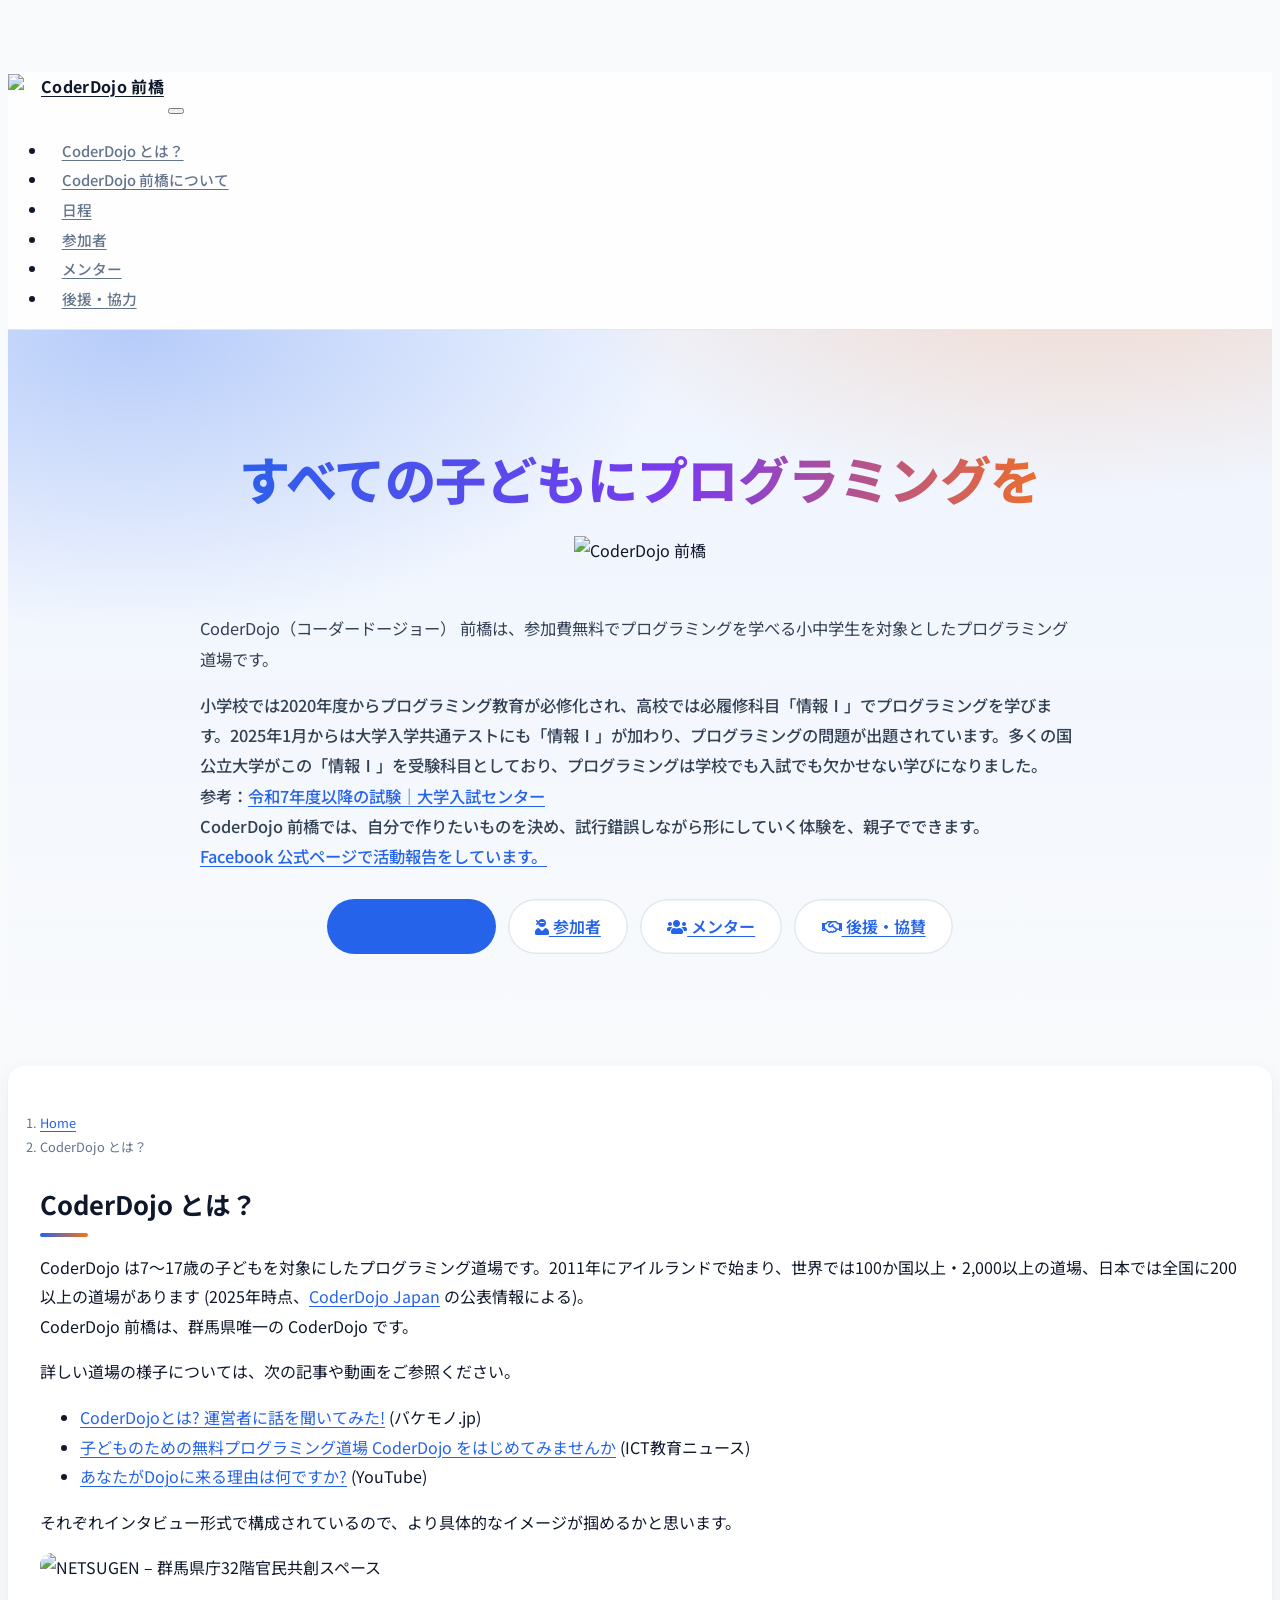
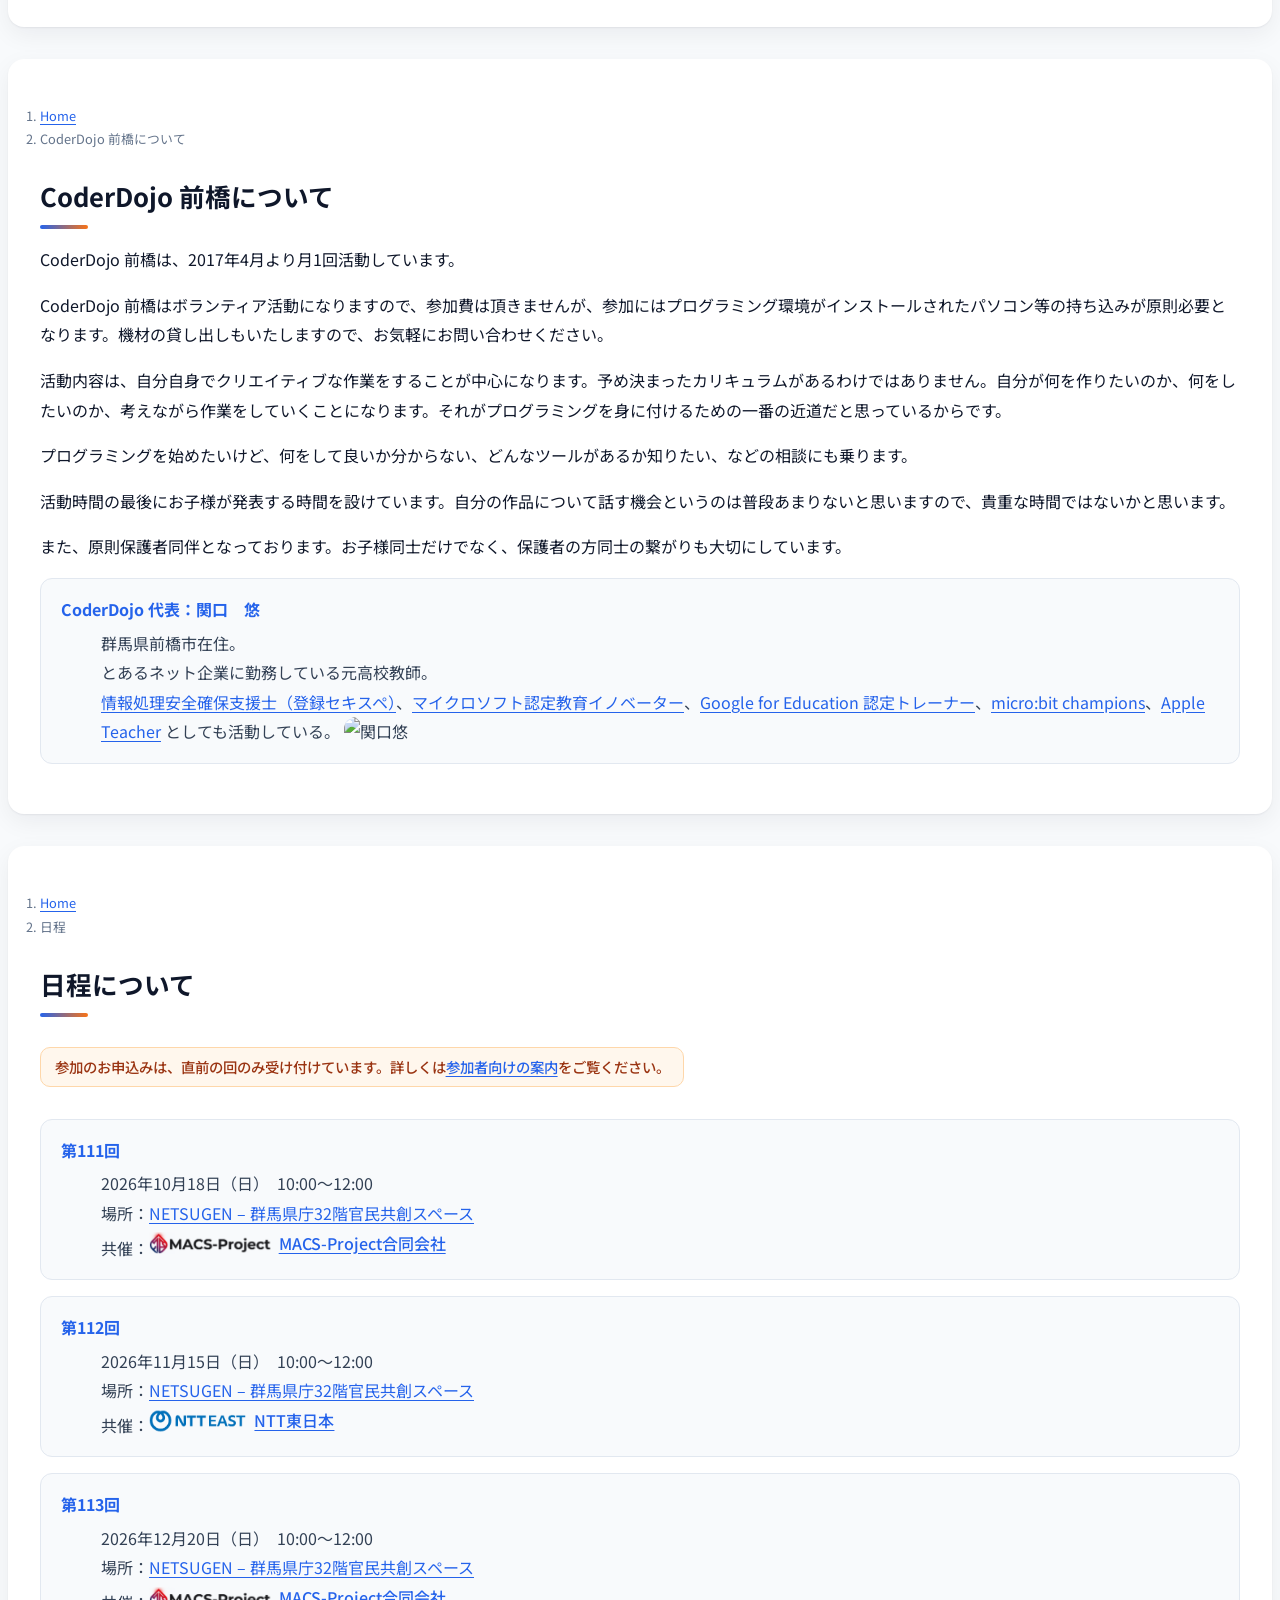
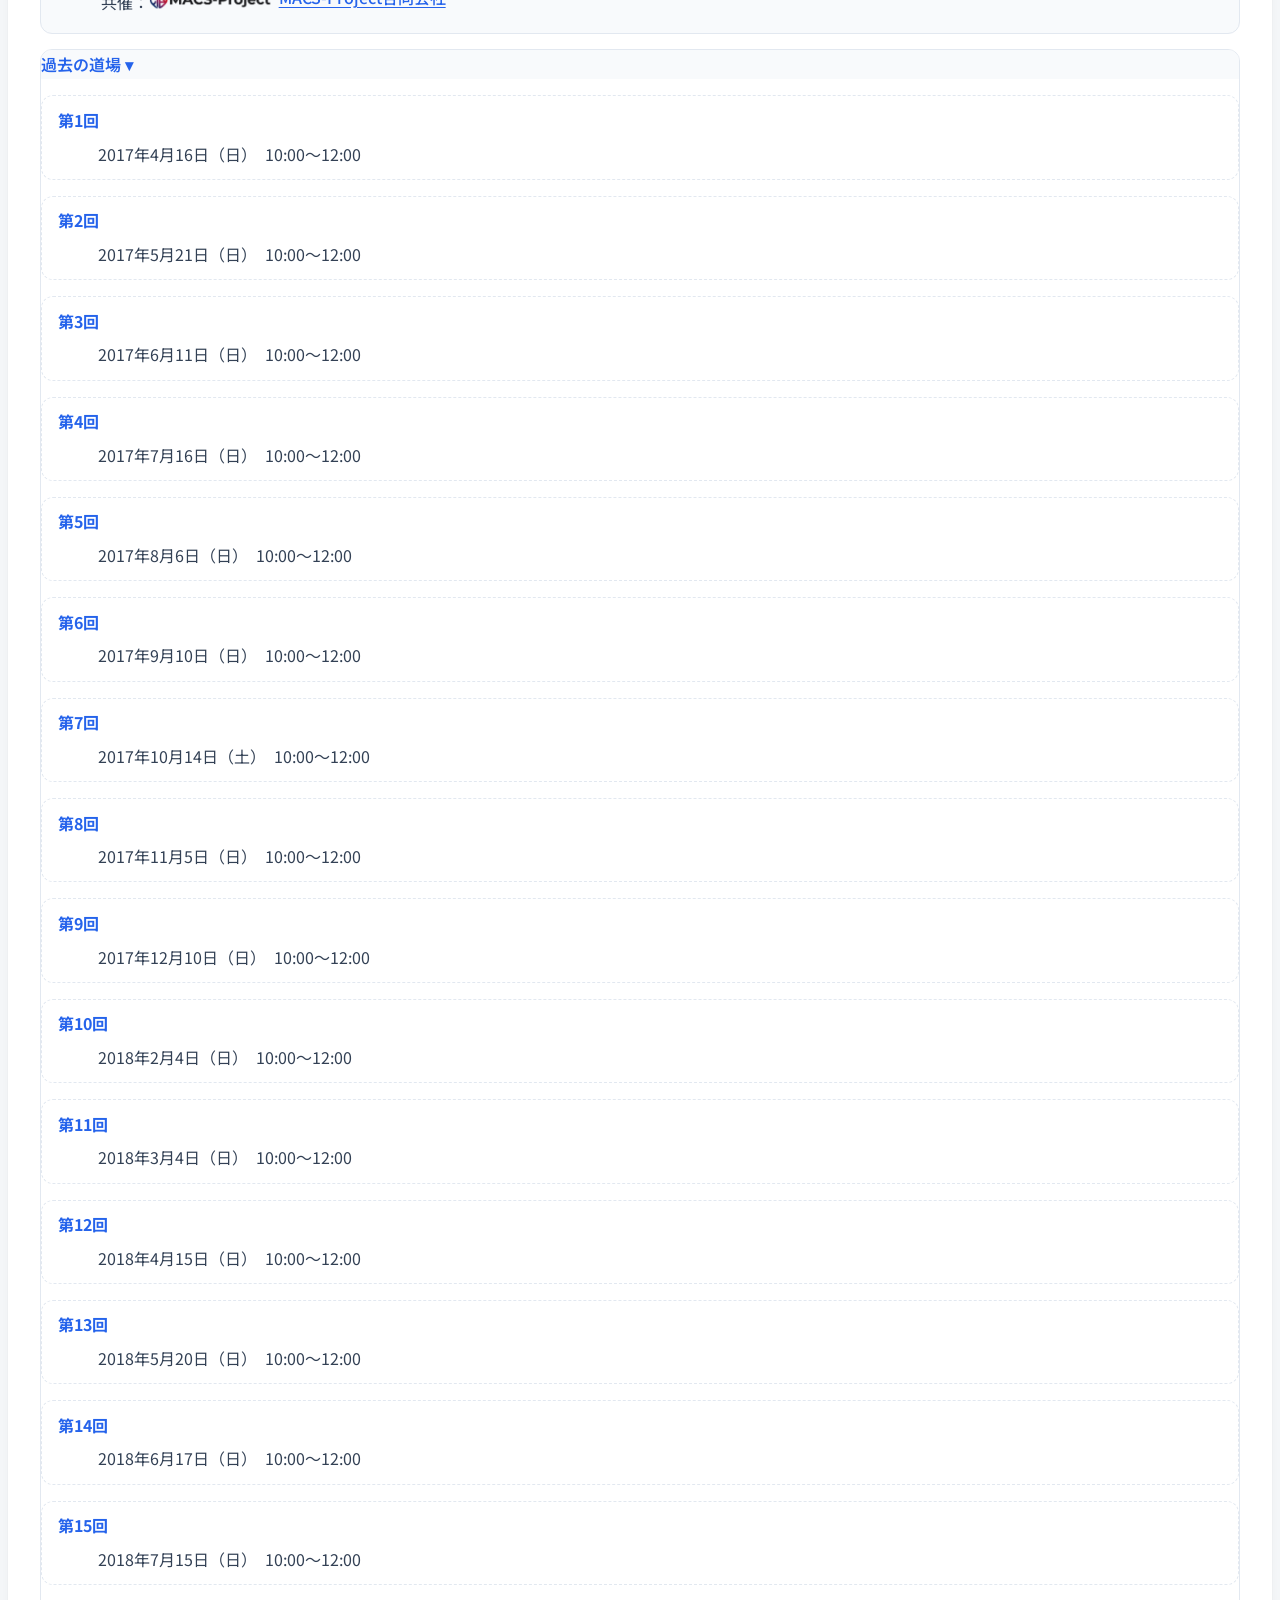
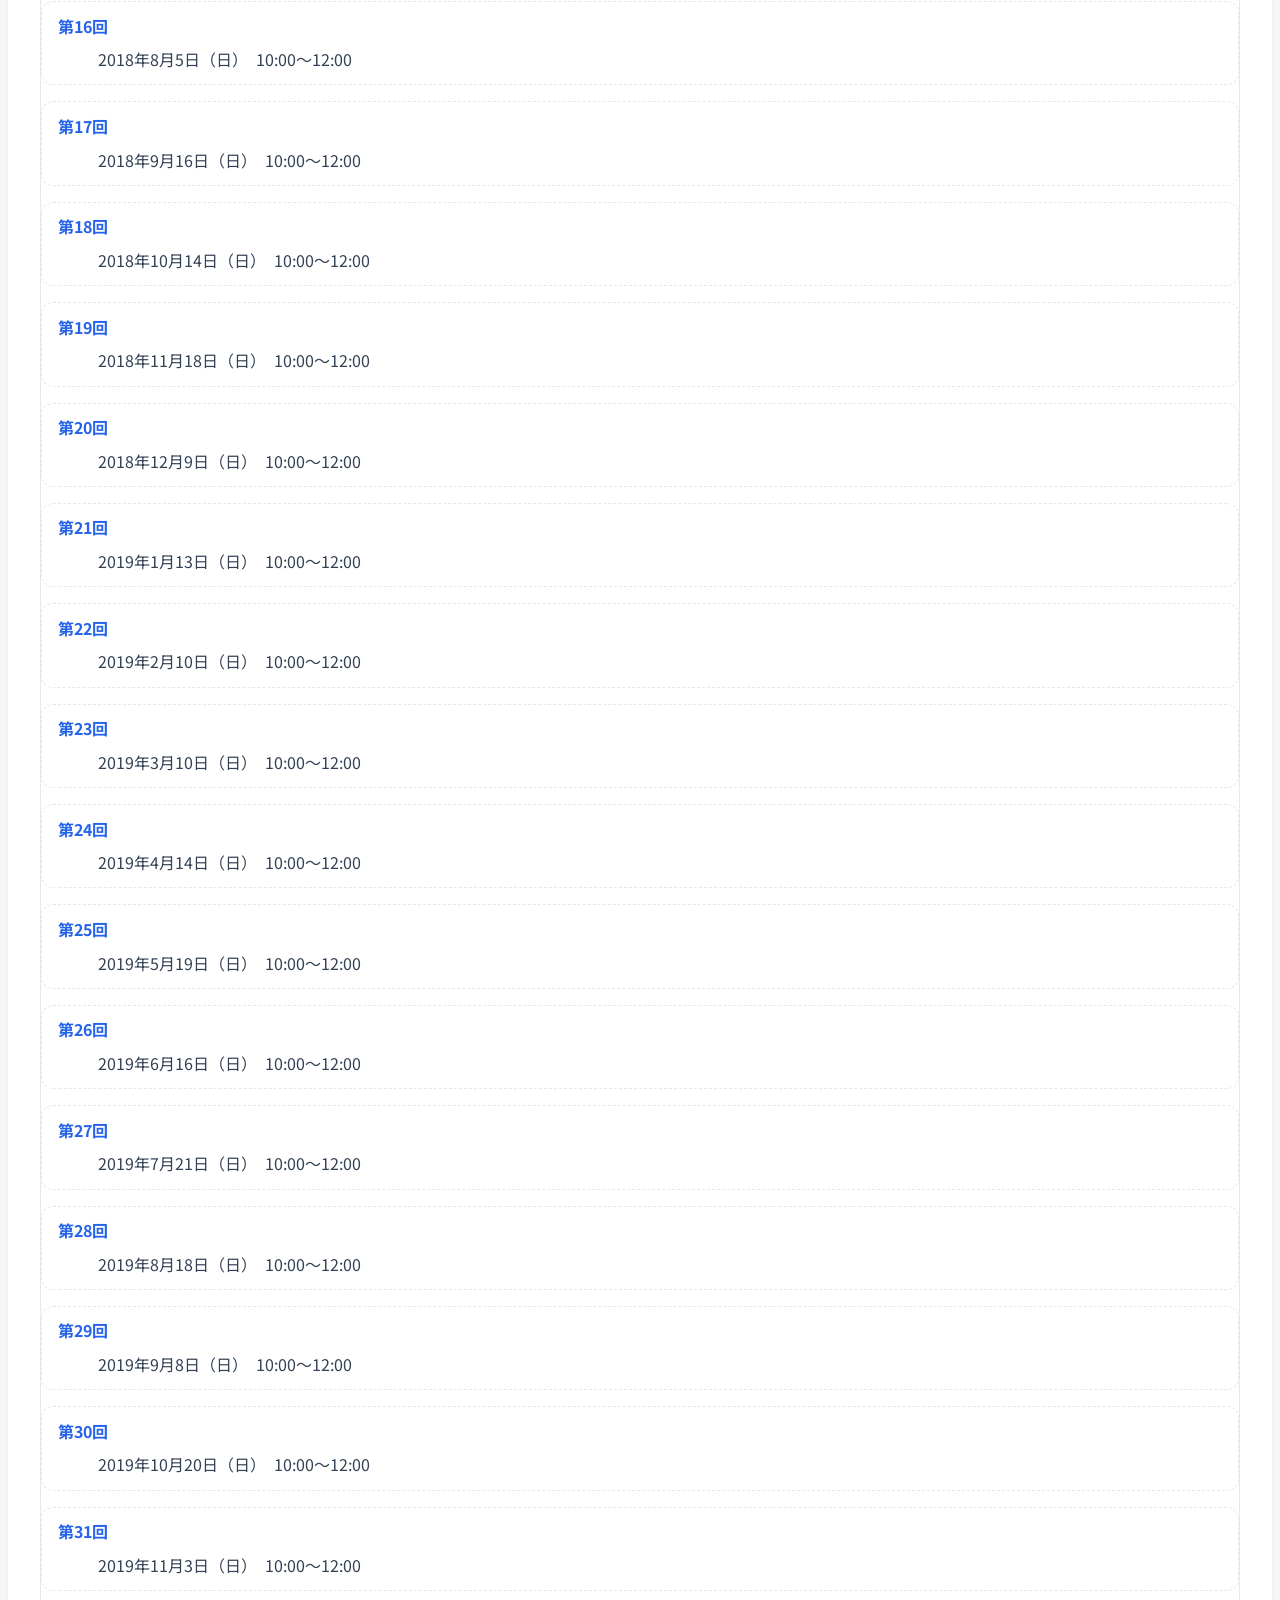
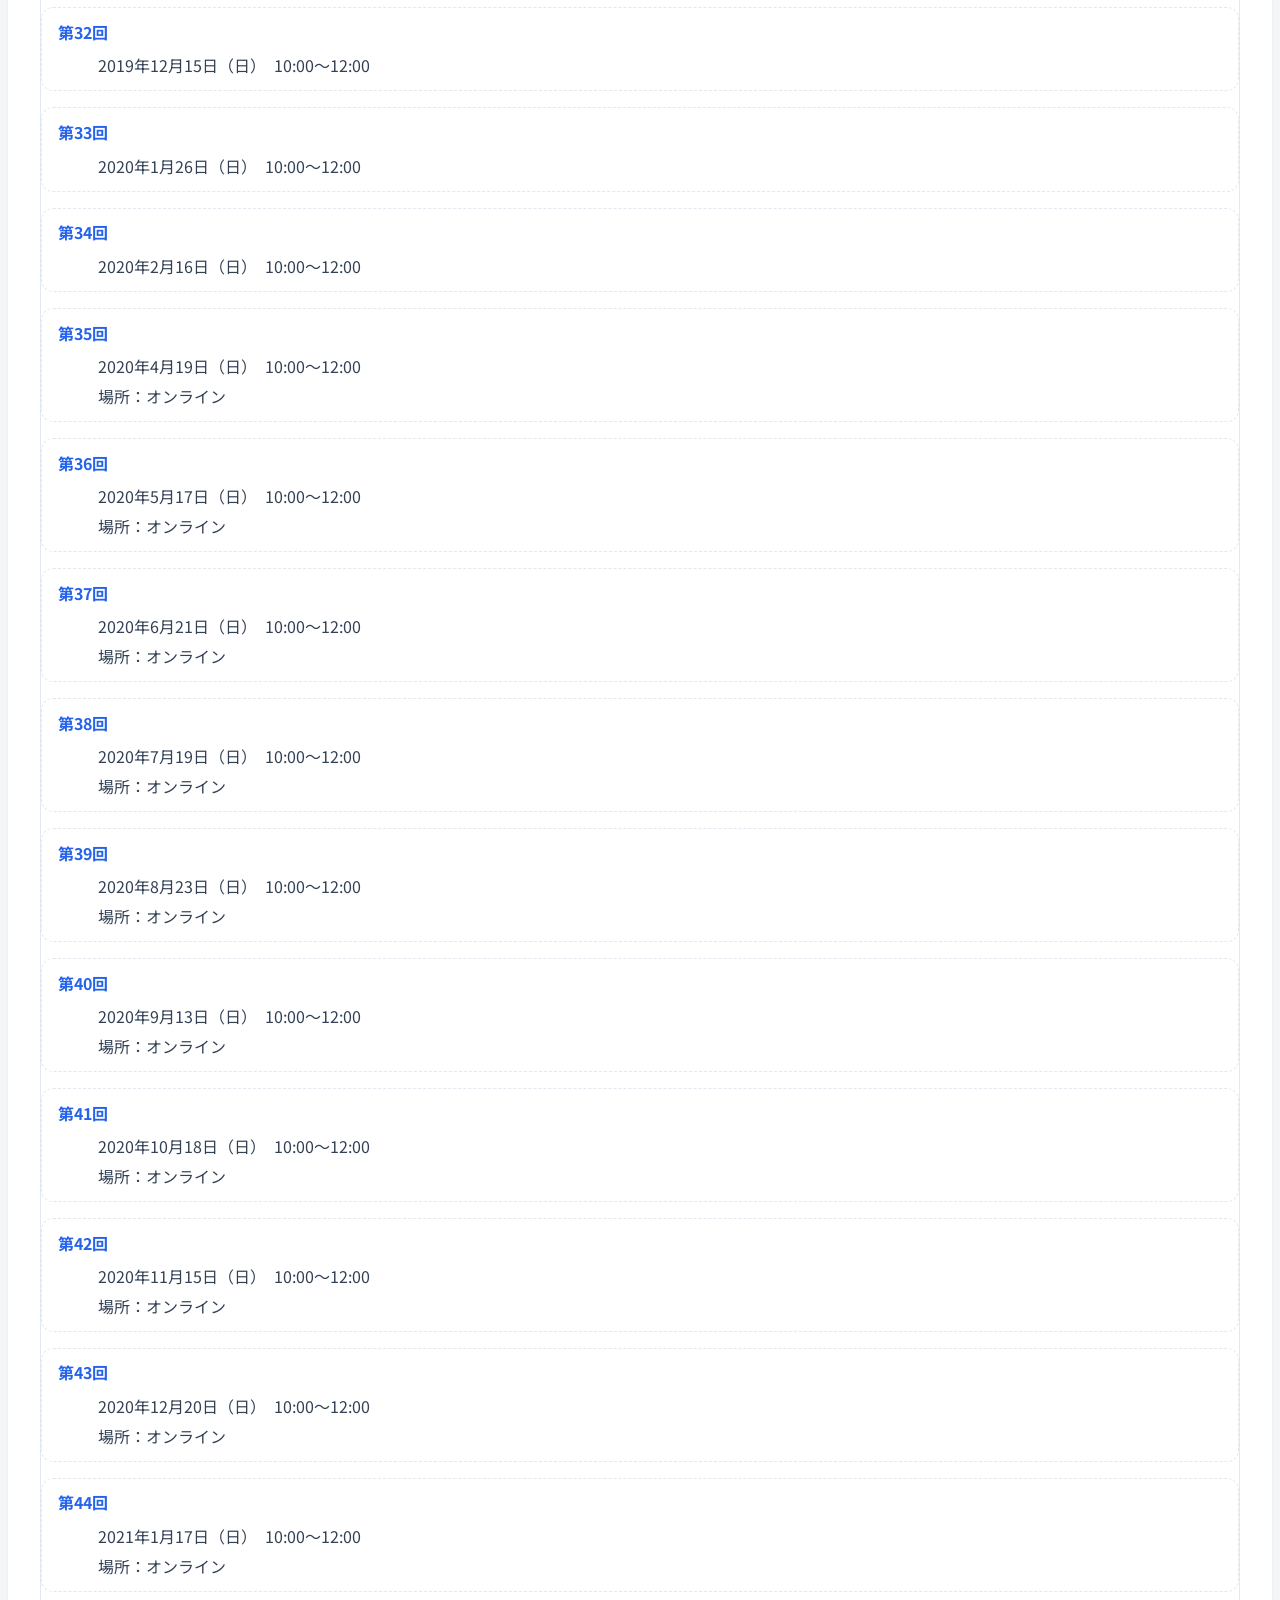
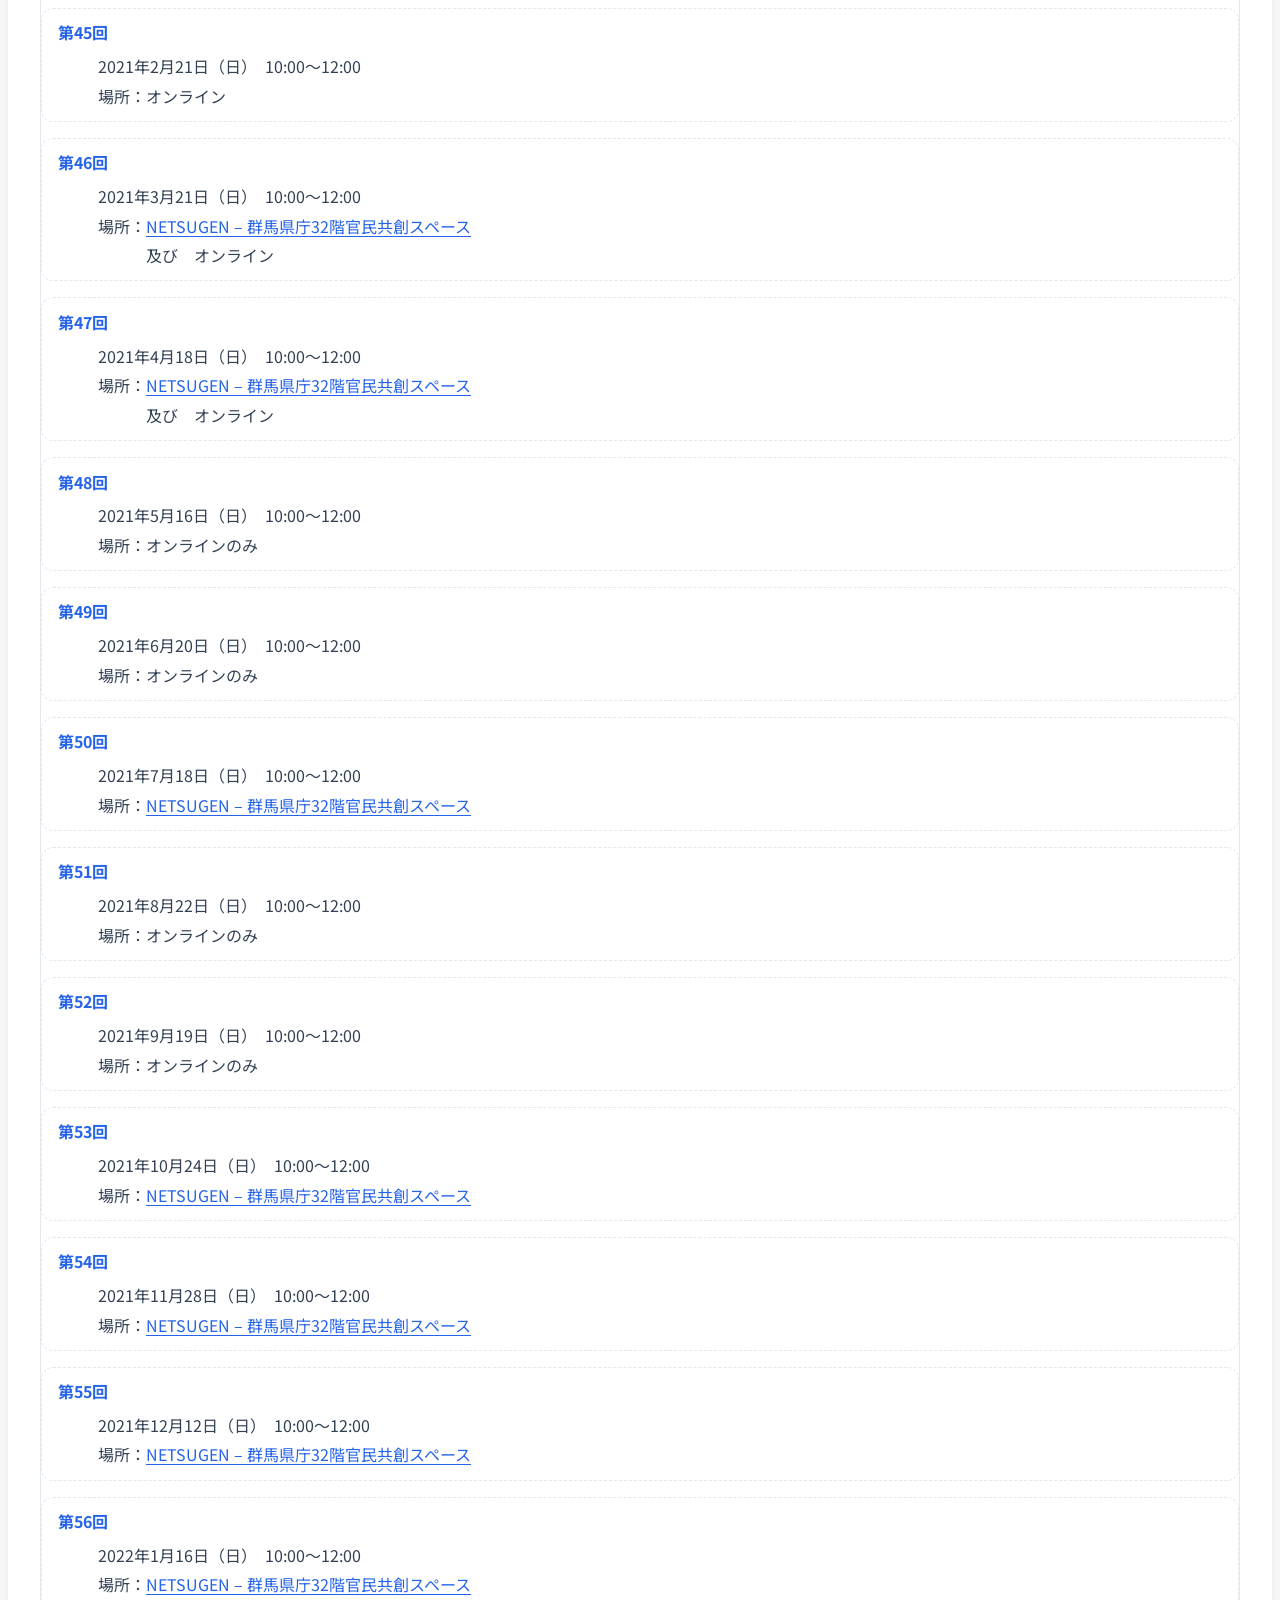
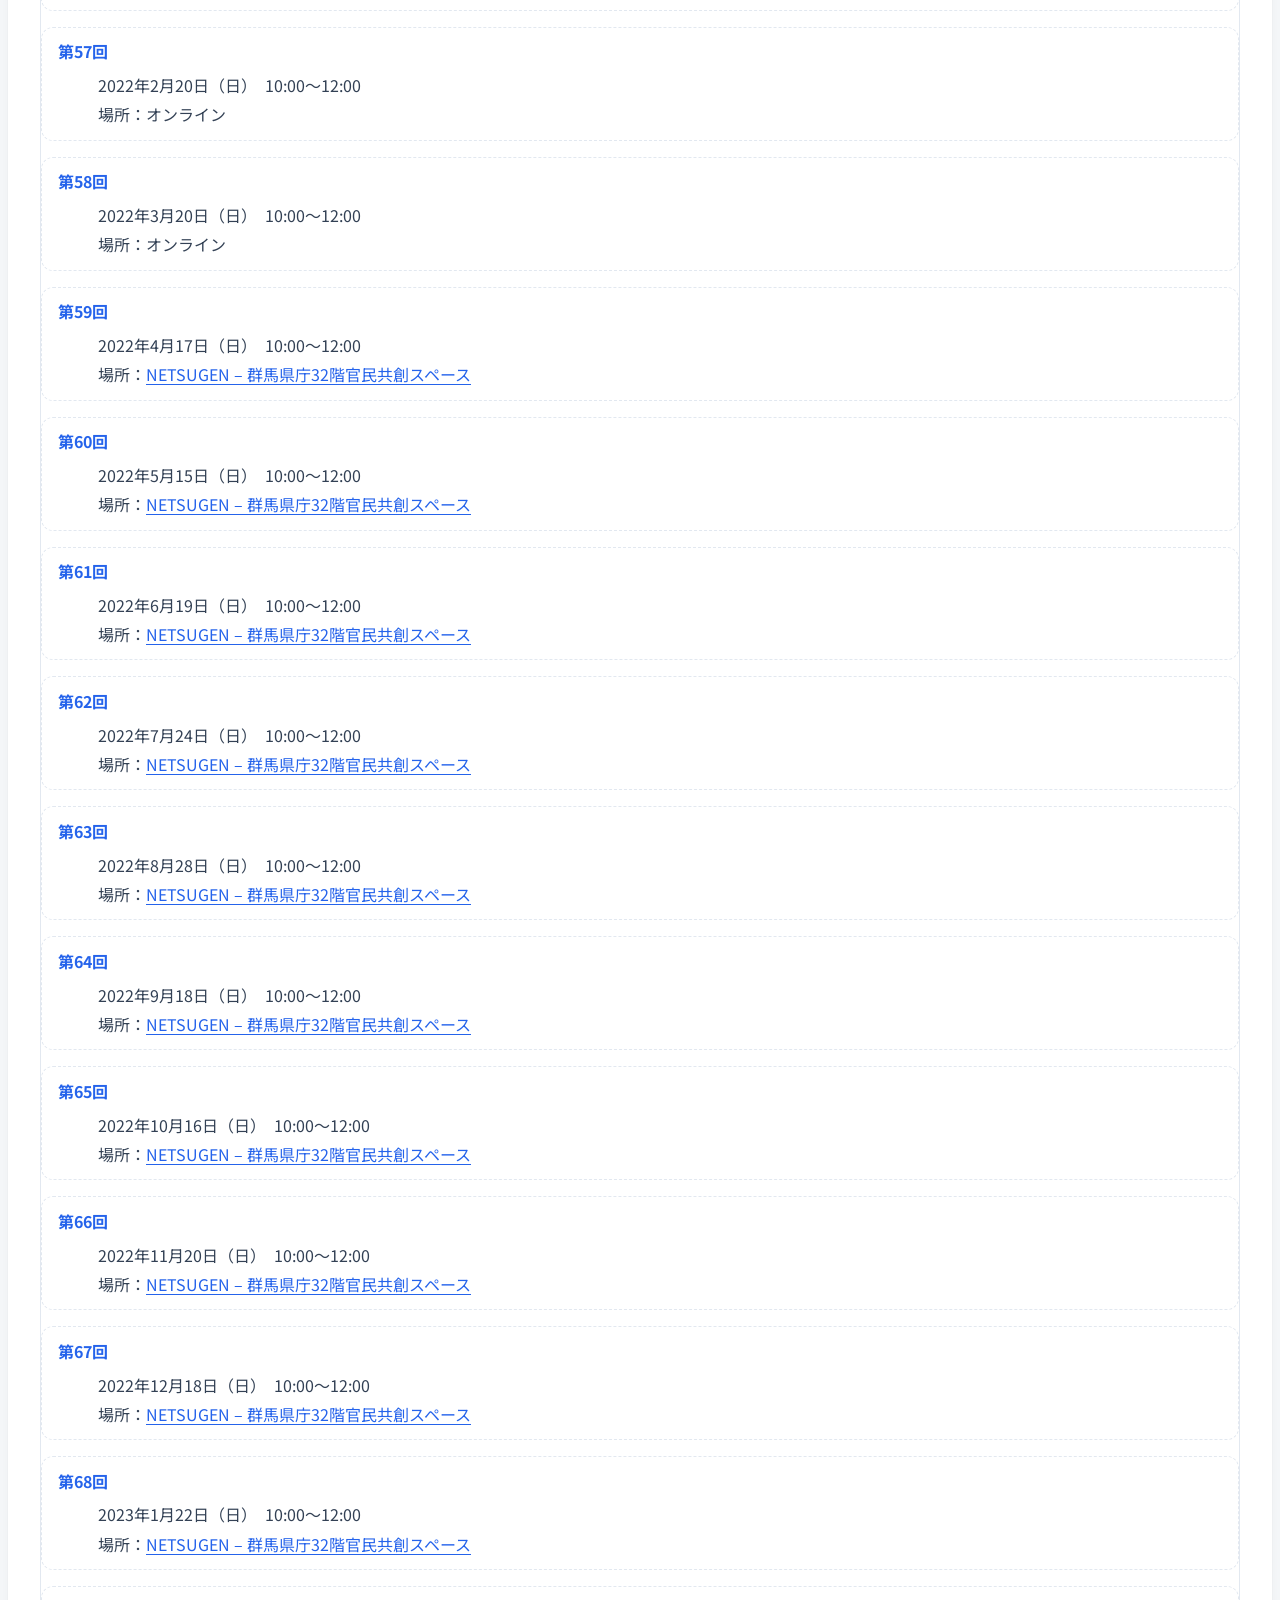
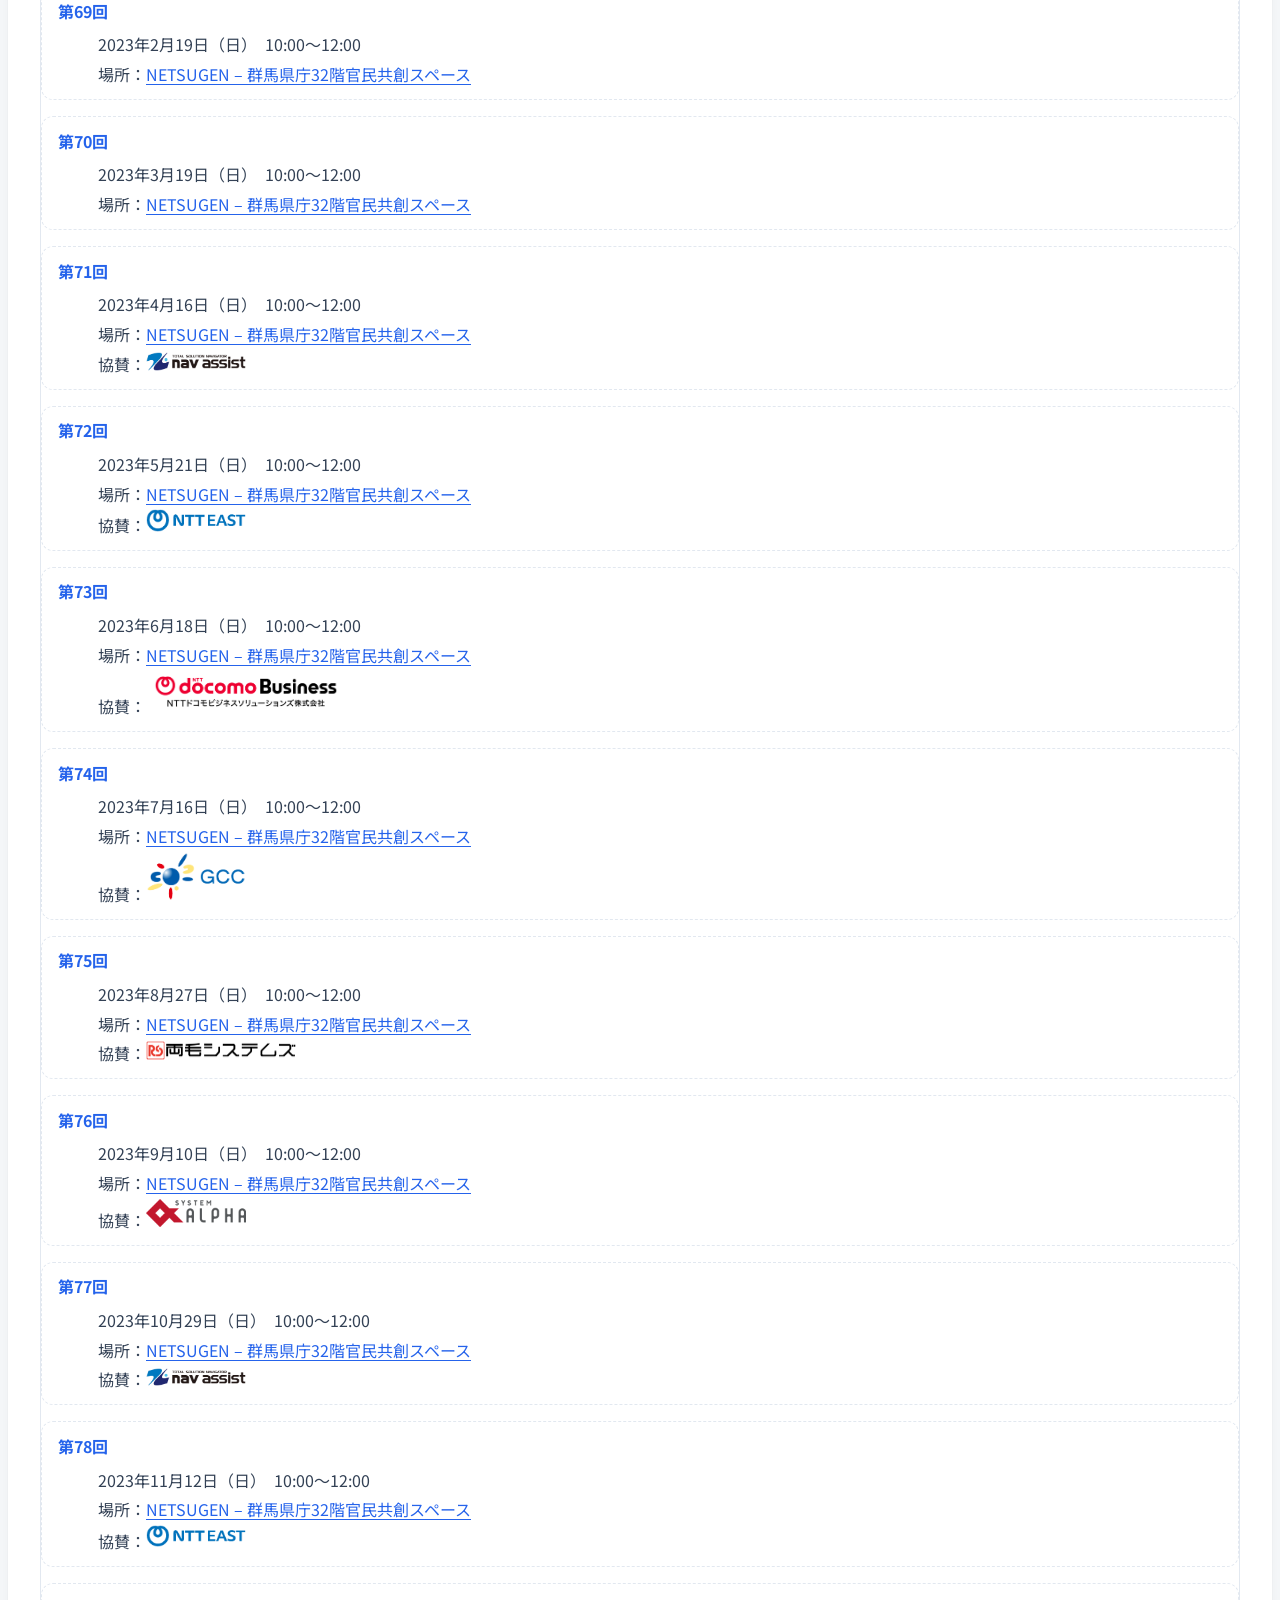
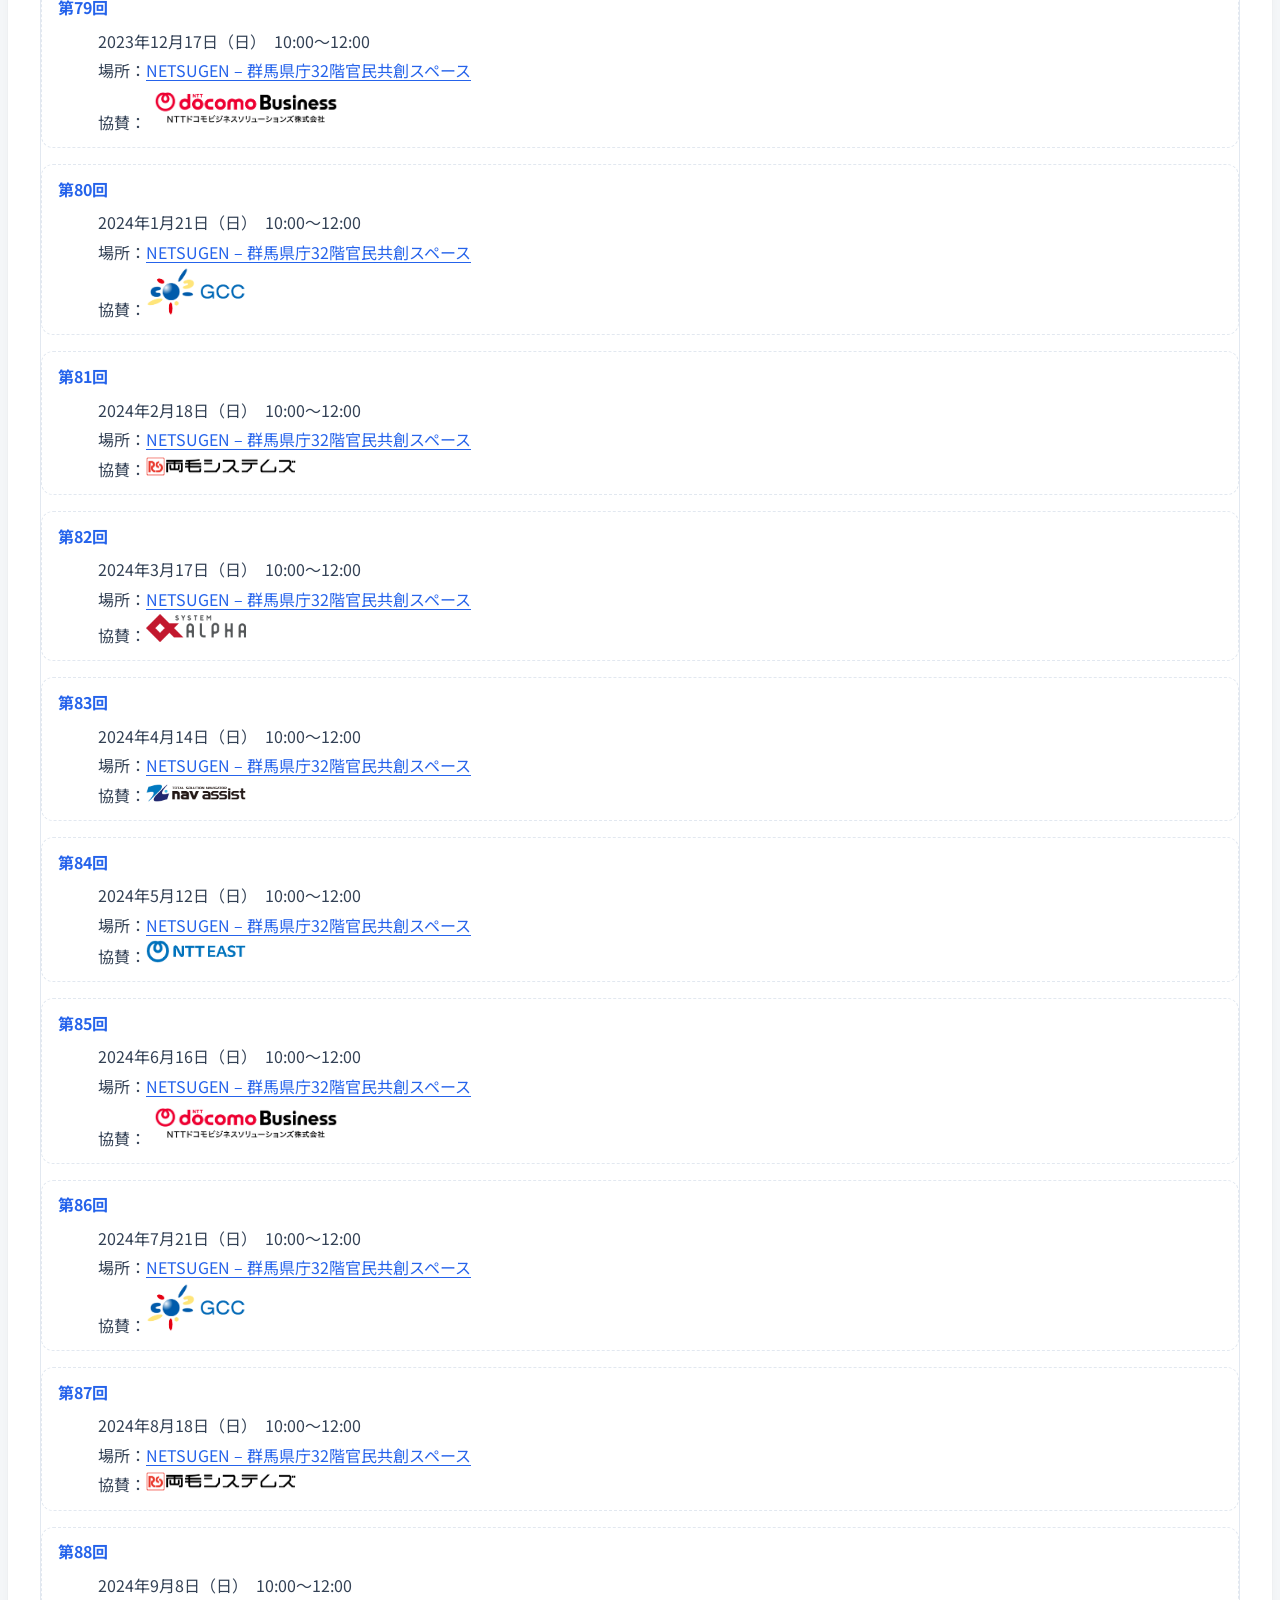
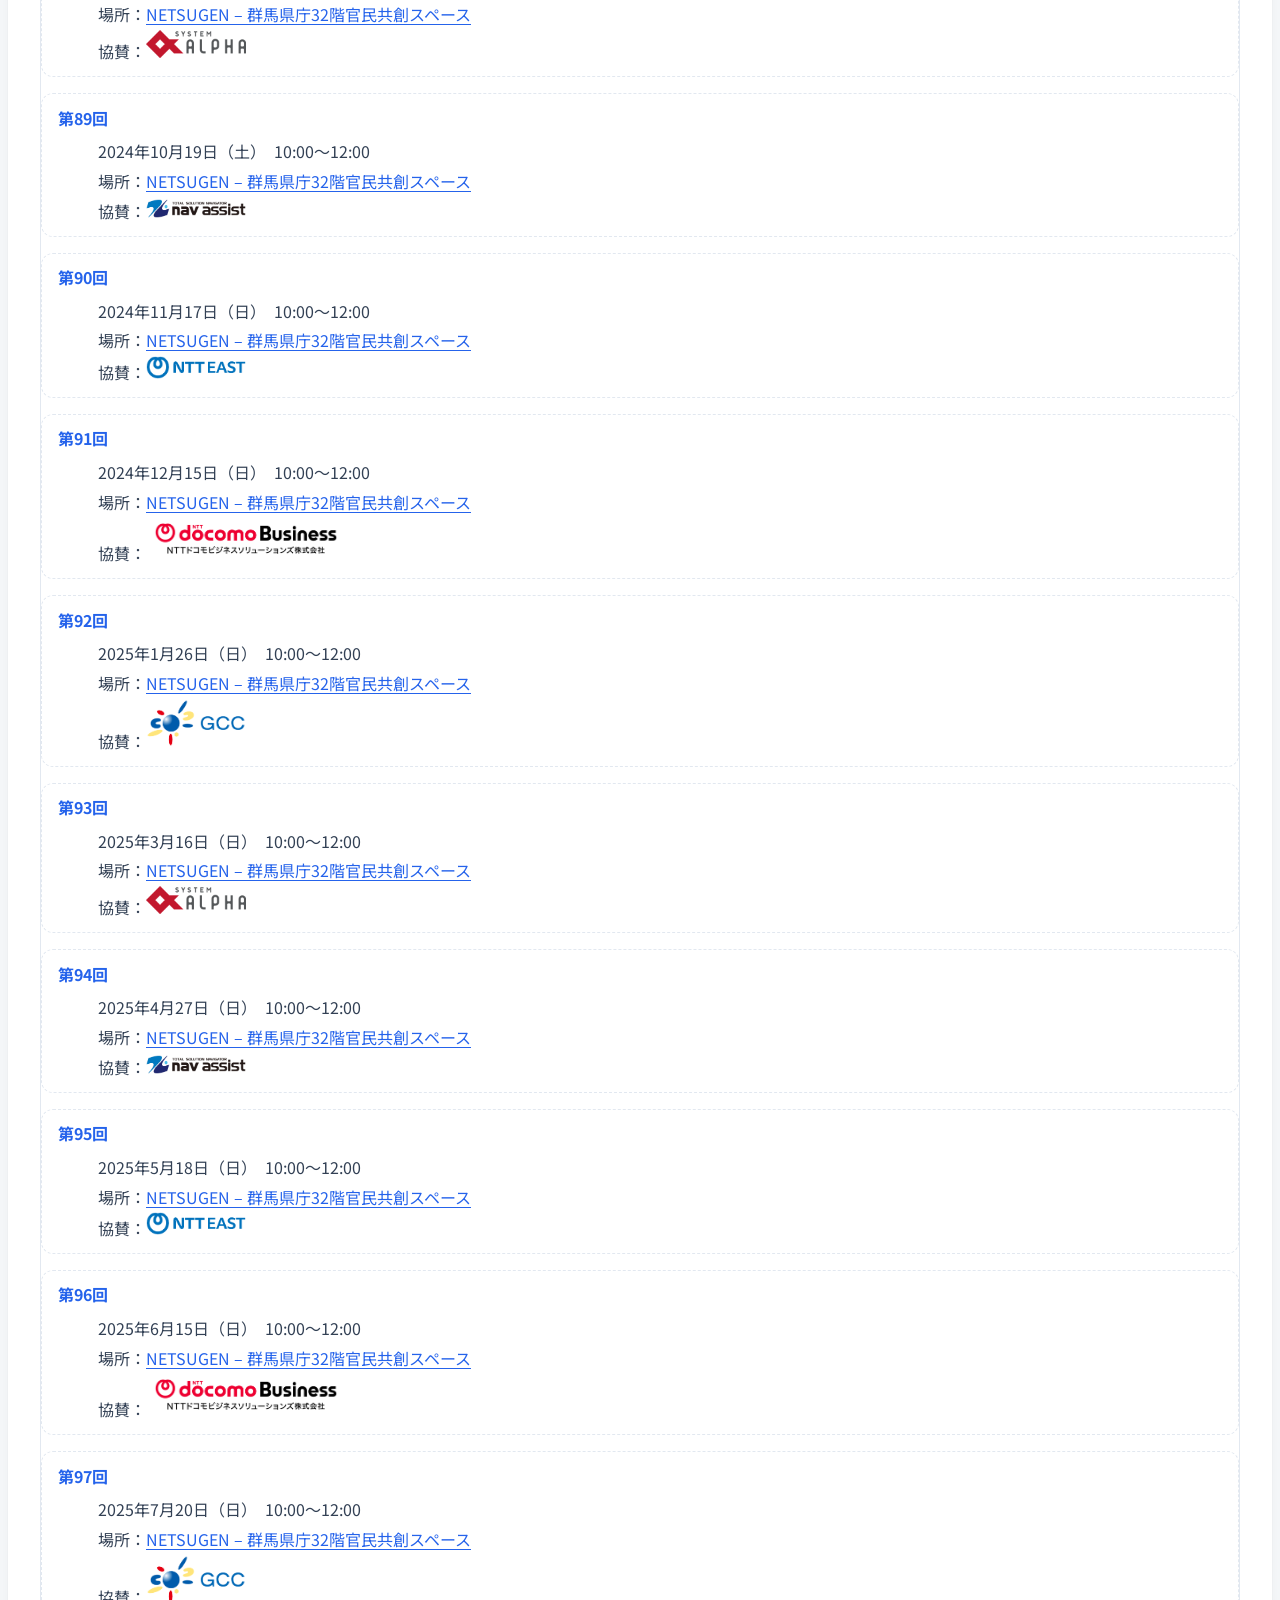
==== commit c2734250: "文章の整理と後援・協力ロゴの大きさ調整 - 「CoderDojo 前橋について」を段落に分割 - 日程と参加者の欄に、申込は直前の回のみである旨を目立つ形で追加 - 共催ロゴに社名テキストを併記 - " ====
--- a/index.html
+++ b/index.html
@@ -171,15 +171,13 @@
 			</div>
 			<div class="col-sm-6">
 				<h2>CoderDojo 前橋について</h2>
-				<p>
-					　CoderDojo 前橋は、2017年4月より月1回活動しています。<br>
-					　CoderDojo 前橋はボランティア活動になりますので、参加費は頂きませんが、参加にはプログラミング環境がインストールされたパソコン等の持ち込みが原則必要となります。機材の貸し出しもいたしますので、お気軽にお問い合わせください。<br>
-					　活動内容は、自分自身でクリエイティブな作業をすることが中心になります。予め決まったカリキュラムがあるわけではありません。自分が何を作りたいのか、何をしたいのか、考えながら作業をしていくことになります。それがプログラミングを身に付けるための一番の近道だと思っているからです。<br>
-					　プログラミングを始めたいけど、何をして良いか分からない、どんなツールがあるか知りたい、などの相談にも乗ります。<br>
-					　活動時間の最後にお子様が発表する時間を設けています。自分の作品について話す機会というのは普段あまりないと思いますので、貴重な時間ではないかと思います。<br>
-					　また、原則保護者同伴となっております。お子様同士だけでなく、保護者の方同士の繋がりも大切にしています。
-					<!--CoderDojo 前橋では比較的安価に購入でき、またプログラミング環境のインストールが不要な Raspberry Pi を推奨していますが、既にプログラミング環境がインストールされたパソコンや iPad などのタブレット端末をお持ちの場合はそちらを使用することも可能です。-->
-				</p>
+				<p>CoderDojo 前橋は、2017年4月より月1回活動しています。</p>
+				<p>CoderDojo 前橋はボランティア活動になりますので、参加費は頂きませんが、参加にはプログラミング環境がインストールされたパソコン等の持ち込みが原則必要となります。機材の貸し出しもいたしますので、お気軽にお問い合わせください。</p>
+				<p>活動内容は、自分自身でクリエイティブな作業をすることが中心になります。予め決まったカリキュラムがあるわけではありません。自分が何を作りたいのか、何をしたいのか、考えながら作業をしていくことになります。それがプログラミングを身に付けるための一番の近道だと思っているからです。</p>
+				<p>プログラミングを始めたいけど、何をして良いか分からない、どんなツールがあるか知りたい、などの相談にも乗ります。</p>
+				<p>活動時間の最後にお子様が発表する時間を設けています。自分の作品について話す機会というのは普段あまりないと思いますので、貴重な時間ではないかと思います。</p>
+				<p>また、原則保護者同伴となっております。お子様同士だけでなく、保護者の方同士の繋がりも大切にしています。</p>
+				<!--CoderDojo 前橋では比較的安価に購入でき、またプログラミング環境のインストールが不要な Raspberry Pi を推奨していますが、既にプログラミング環境がインストールされたパソコンや iPad などのタブレット端末をお持ちの場合はそちらを使用することも可能です。-->
 			</div>
 			<div class="col-sm-6">
 				<dl>
@@ -207,13 +205,14 @@
 			</div>
 			<div class="col-sm-6">
 				<h2>日程について</h2>
+				<p class="notice">参加のお申込みは、直前の回のみ受け付けています。詳しくは<a href="#ninja">参加者向けの案内</a>をご覧ください。</p>
 
 				<dl>
 					<dt>第111回</dt>
 					<dd>
 						2026年10月18日（日）　10:00～12:00<br>
 						場所：<a href="https://netsugen.jp/">NETSUGEN – 群馬県庁32階官民共創スペース</a><br>
-						共催：<a href="https://www.macs-project.co.jp"><img src="./img/MACS-Project.png" width="150" alt="MACS-Project合同会社"></a><br>
+						共催：<a href="https://www.macs-project.co.jp" class="sponsor-inline"><img src="./img/MACS-Project.png" alt="">MACS-Project合同会社</a><br>
 					</dd>
 				</dl>
 				<dl>
@@ -221,7 +220,7 @@
 					<dd>
 						2026年11月15日（日）　10:00～12:00<br>
 						場所：<a href="https://netsugen.jp/">NETSUGEN – 群馬県庁32階官民共創スペース</a><br>
-						共催：<a href="https://www.ntt-east.co.jp/"><img src="./img/NTT_east.png" width="100" alt="NTT東日本"></a><br>
+						共催：<a href="https://www.ntt-east.co.jp/" class="sponsor-inline"><img src="./img/NTT_east.png" alt="">NTT東日本</a><br>
 					</dd>
 				</dl>
 				<dl>
@@ -229,7 +228,7 @@
 					<dd>
 						2026年12月20日（日）　10:00～12:00<br>
 						場所：<a href="https://netsugen.jp/">NETSUGEN – 群馬県庁32階官民共創スペース</a><br>
-						共催：<a href="https://www.macs-project.co.jp"><img src="./img/MACS-Project.png" width="150" alt="MACS-Project合同会社"></a><br>
+						共催：<a href="https://www.macs-project.co.jp" class="sponsor-inline"><img src="./img/MACS-Project.png" alt="">MACS-Project合同会社</a><br>
 					</dd>
 				</dl>
 				<div class="card">
@@ -976,7 +975,7 @@
 					<dd>
 						2026年4月12日（日）　10:00～12:00<br>
 						場所：<a href="https://netsugen.jp/">NETSUGEN – 群馬県庁32階官民共創スペース</a><br>
-						共催：<a href="https://www.macs-project.co.jp"><img src="./img/MACS-Project.png" width="150" alt="MACS-Project合同会社"></a><br>
+						共催：<a href="https://www.macs-project.co.jp" class="sponsor-inline"><img src="./img/MACS-Project.png" alt="">MACS-Project合同会社</a><br>
 					</dd>
 				</dl>
 				<dl>
@@ -984,7 +983,7 @@
 					<dd>
 						2026年5月10日（日）　10:00～12:00<br>
 						場所：<a href="https://netsugen.jp/">NETSUGEN – 群馬県庁32階官民共創スペース</a><br>
-						共催：<a href="https://www.macs-project.co.jp"><img src="./img/MACS-Project.png" width="150" alt="MACS-Project合同会社"></a><br>
+						共催：<a href="https://www.macs-project.co.jp" class="sponsor-inline"><img src="./img/MACS-Project.png" alt="">MACS-Project合同会社</a><br>
 					</dd>
 				</dl>
 				<dl>
@@ -992,7 +991,7 @@
 					<dd>
 						2026年6月21日（日）　10:00～12:00<br>
 						場所：<a href="https://netsugen.jp/">NETSUGEN – 群馬県庁32階官民共創スペース</a><br>
-						共催：<a href="https://www.macs-project.co.jp"><img src="./img/MACS-Project.png" width="150" alt="MACS-Project合同会社"></a><br>
+						共催：<a href="https://www.macs-project.co.jp" class="sponsor-inline"><img src="./img/MACS-Project.png" alt="">MACS-Project合同会社</a><br>
 					</dd>
 				</dl>
 				<dl>
@@ -1000,7 +999,7 @@
 					<dd>
 						2026年7月12日（日）　10:00～12:00<br>
 						場所：<a href="https://netsugen.jp/">NETSUGEN – 群馬県庁32階官民共創スペース</a><br>
-						共催：<a href="https://www.macs-project.co.jp"><img src="./img/MACS-Project.png" width="150" alt="MACS-Project合同会社"></a><br>
+						共催：<a href="https://www.macs-project.co.jp" class="sponsor-inline"><img src="./img/MACS-Project.png" alt="">MACS-Project合同会社</a><br>
 					</dd>
 				</dl>
 				<dl>
@@ -1008,7 +1007,7 @@
 					<dd>
 						2026年8月23日（日）　10:00～12:00<br>
 						場所：<a href="https://netsugen.jp/">NETSUGEN – 群馬県庁32階官民共創スペース</a><br>
-						共催：<a href="https://www.macs-project.co.jp"><img src="./img/MACS-Project.png" width="150" alt="MACS-Project合同会社"></a><br>
+						共催：<a href="https://www.macs-project.co.jp" class="sponsor-inline"><img src="./img/MACS-Project.png" alt="">MACS-Project合同会社</a><br>
 					</dd>
 				</dl>
 				<dl>
@@ -1016,7 +1015,7 @@
 					<dd>
 						2026年9月13日（日）　10:00～12:00<br>
 						場所：<a href="https://netsugen.jp/">NETSUGEN – 群馬県庁32階官民共創スペース</a><br>
-						共催：<a href="https://www.macs-project.co.jp"><img src="./img/MACS-Project.png" width="150" alt="MACS-Project合同会社"></a><br>
+						共催：<a href="https://www.macs-project.co.jp" class="sponsor-inline"><img src="./img/MACS-Project.png" alt="">MACS-Project合同会社</a><br>
 					</dd>
 				</dl>
 						</div>
@@ -1046,9 +1045,10 @@
 			<div class="col-sm-6">
 				<h2>参加者募集について</h2>
 				<p>
-					参加についてのお問い合わせは、NETSUGEN のセミナーページからお願いいたします。（原則として直前の回しか申込を受け付けておりません）
+					参加についてのお問い合わせは、NETSUGEN のセミナーページからお願いいたします。
 				</p>
-				<a href="https://www.netsugen.jp/event/">セミナー・交流事業 &#8211; NETSUGEN</a></address>
+				<p class="notice">お申込みは、原則として直前の回のみ受け付けています。</p>
+				<a href="https://www.netsugen.jp/event/" class="btn btn-primary">セミナー・交流事業 &#8211; NETSUGEN</a>
 			</div>
 			<div class="col-sm-6">
 				<h2>参加者向け</h2>
@@ -1101,10 +1101,10 @@
 				<h2>後援</h2>
 				<div class="row">
 				<div class="col-md-6">
-					<a href="https://www.pref.gunma.jp"><img src="./img/gunma.png" width="250" alt="群馬県"></a>
+					<a href="https://www.pref.gunma.jp"><img src="./img/gunma.png" alt="群馬県"></a>
 				</div>
 				<div class="col-md-6">
-					<a href="https://netsugen.jp/"><img src="./img/netsugen.png" width="500" alt="NETSUGEN"></a>
+					<a href="https://netsugen.jp/"><img src="./img/netsugen.png" alt="NETSUGEN"></a>
 				</div>
 				</div>
 			</div>
@@ -1113,24 +1113,25 @@
 				<h2>協力（順不同）</h2>
 				<div class="row">
 				<div class="col-md-4">
-					<a href="https://www.nav-assist.co.jp/"><img src="./img/nav_assist.png" width="250" alt="ナブアシスト"></a>
+					<a href="https://www.nav-assist.co.jp/"><img src="./img/nav_assist.png" alt="ナブアシスト"></a>
 				</div>
 				<div class="col-md-4">
-					<a href="https://www.ntt-east.co.jp/"><img src="./img/NTT_east.png" width="250" alt="NTT東日本"></a>
+					<a href="https://www.ntt-east.co.jp/"><img src="./img/NTT_east.png" alt="NTT東日本"></a>
 				</div>
 				<div class="col-md-4">
-					<a href="https://www.system-alpha.co.jp/"><img src="./img/system_alpha.png" width="250" alt="システム・アルファ"></a>
+					<a href="https://www.system-alpha.co.jp/"><img src="./img/system_alpha.png" alt="システム・アルファ"></a>
 				</div>
 				<!--<div class="col-md-4">
-					<a href="https://www.docomobs.com/"><img src="./img/ndbs_brand_color_1L_RGB.jpg" width="400" alt="ドコモビジネスソリューションズ"></a>
+					<a href="https://www.docomobs.com/"><img src="./img/ndbs_brand_color_1L_RGB.jpg" alt="ドコモビジネスソリューションズ"></a>
 				</div>-->
 				<div class="col-md-4">
-					<a href="https://www.gcc.co.jp/"><img src="./img/gcc.png" width="250" alt="GCC"></a>
+					<a href="https://www.gcc.co.jp/"><img src="./img/gcc.png" alt="GCC"></a>
 				</div>
 				<div class="col-md-4">
-					<a href="https://www.ryomo.co.jp/"><img src="./img/RyomoSystems.png" width="400" alt="両毛システムズ"></a>
+					<a href="https://www.ryomo.co.jp/"><img src="./img/RyomoSystems.png" alt="両毛システムズ"></a>
+				</div>
 				<div class="col-md-4">
-					<a href="https://www.macs-project.co.jp/"><img src="./img/MACS-Project.png" width="500" alt="MACS-Project合同会社"></a>
+					<a href="https://www.macs-project.co.jp/"><img src="./img/MACS-Project.png" alt="MACS-Project合同会社"></a>
 				</div>
 				</div>
 			</div>
--- a/css/style.css
+++ b/css/style.css
@@ -143,10 +143,19 @@
 .card-link { font-weight: 600; text-decoration: none; }
 .card-link::after { content: " ▾"; }
 
-/* Sponsors */
-#sponsors img { background: #fff; border: 1px solid var(--c-line); border-radius: 12px; padding: 14px; margin-bottom: 1rem; transition: box-shadow .2s, transform .2s; }
+/* Sponsors: 余白を除去した画像を、高さ基準で揃える */
+#sponsors .col-12 > .row > [class*="col-"] { display: flex; align-items: center; margin-bottom: .5rem; }
+#sponsors a { display: block; max-width: 100%; }
+#sponsors img { box-sizing: border-box; height: 76px; width: auto; max-width: 100%; object-fit: contain; background: #fff; border: 1px solid var(--c-line); border-radius: 12px; padding: 10px 16px; display: block; transition: box-shadow .2s, transform .2s; }
+#sponsors h2 + .row img { height: 88px; }
 #sponsors a:hover img { box-shadow: var(--shadow); transform: translateY(-2px); }
-#sponsors img { max-width: 100%; height: auto; }
+
+/* 日程の共催ロゴ（社名つき） */
+a.sponsor-inline { display: inline-flex; align-items: center; gap: .5rem; font-weight: 500; }
+a.sponsor-inline img { height: 22px; width: auto; mix-blend-mode: multiply; }
+
+/* 注意書き */
+p.notice { display: inline-block; padding: .35rem .85rem; margin-bottom: 1rem; font-size: .9rem; font-weight: 500; color: #9a3412; background: #fff7ed; border: 1px solid #fed7aa; border-radius: 10px; }
 
 /* Footer */
 footer.bd-footer { padding: 2rem 0 3rem; font-size: .85rem; }
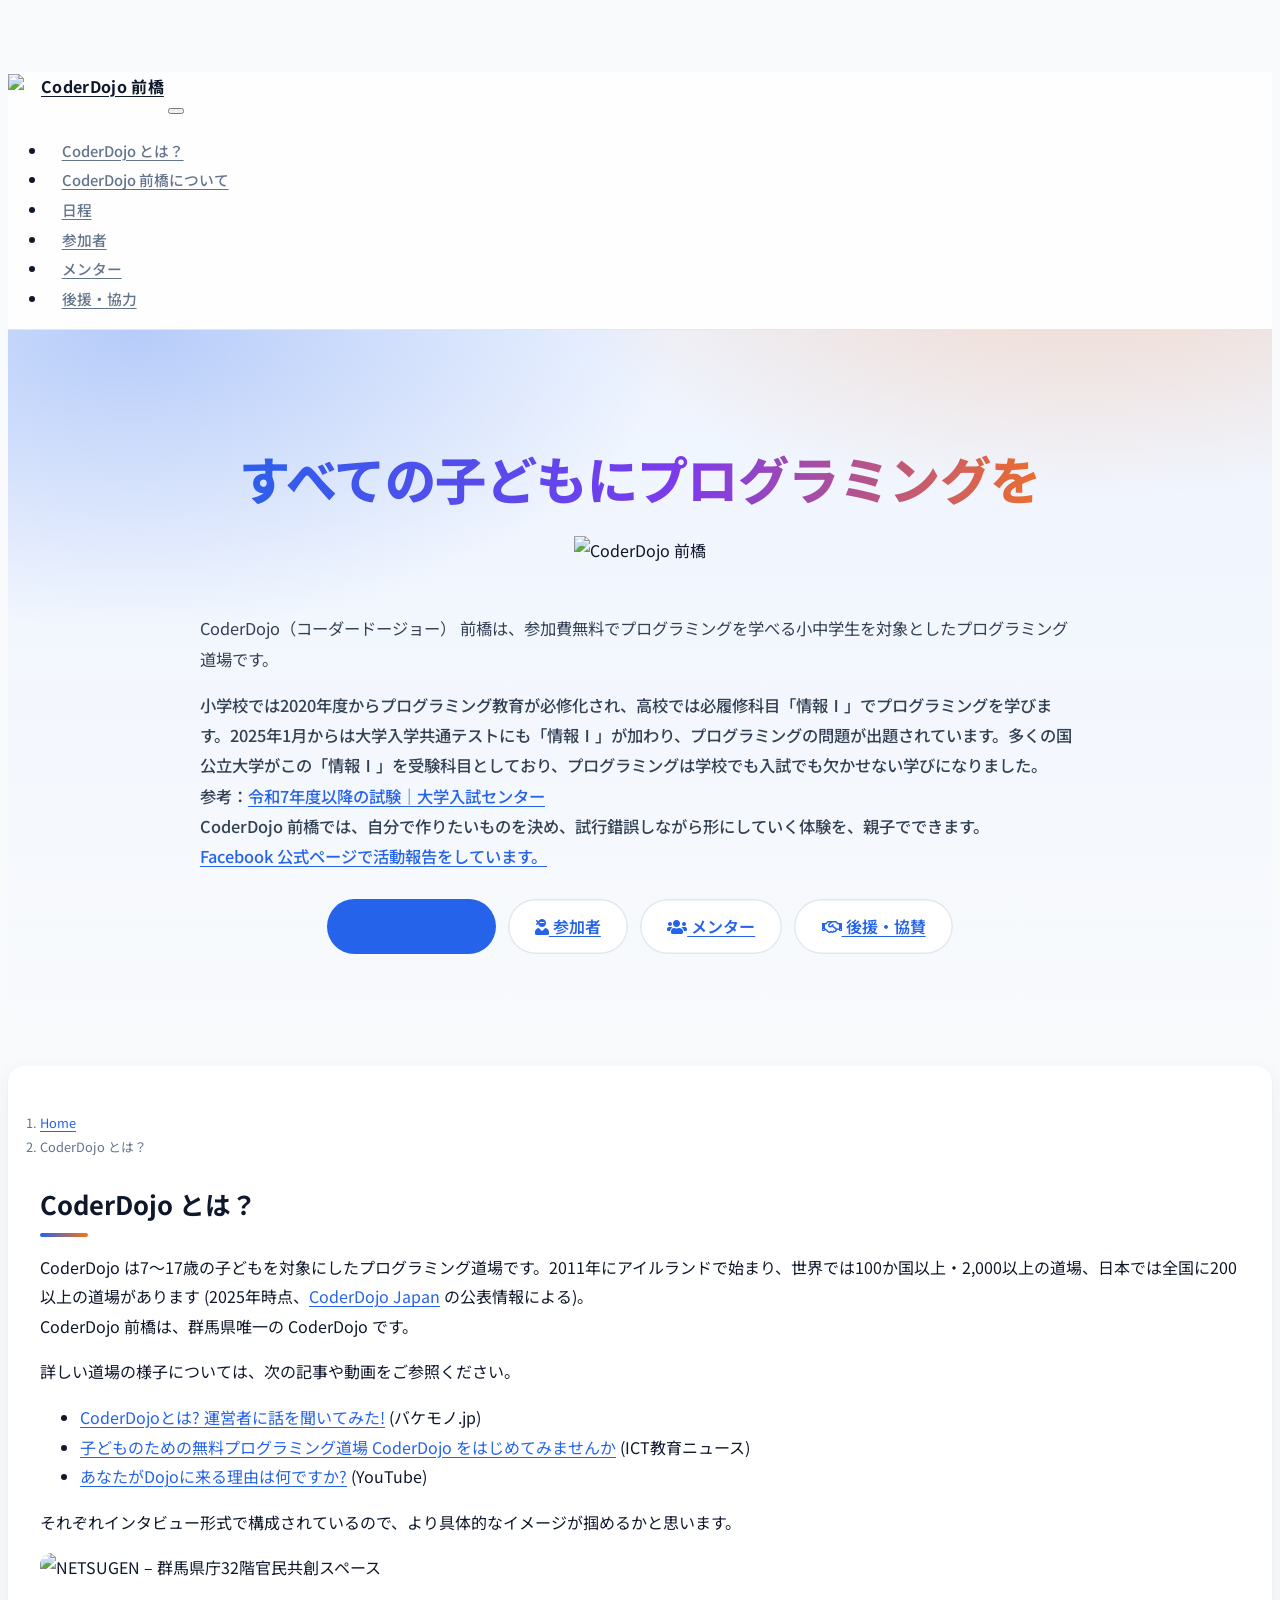
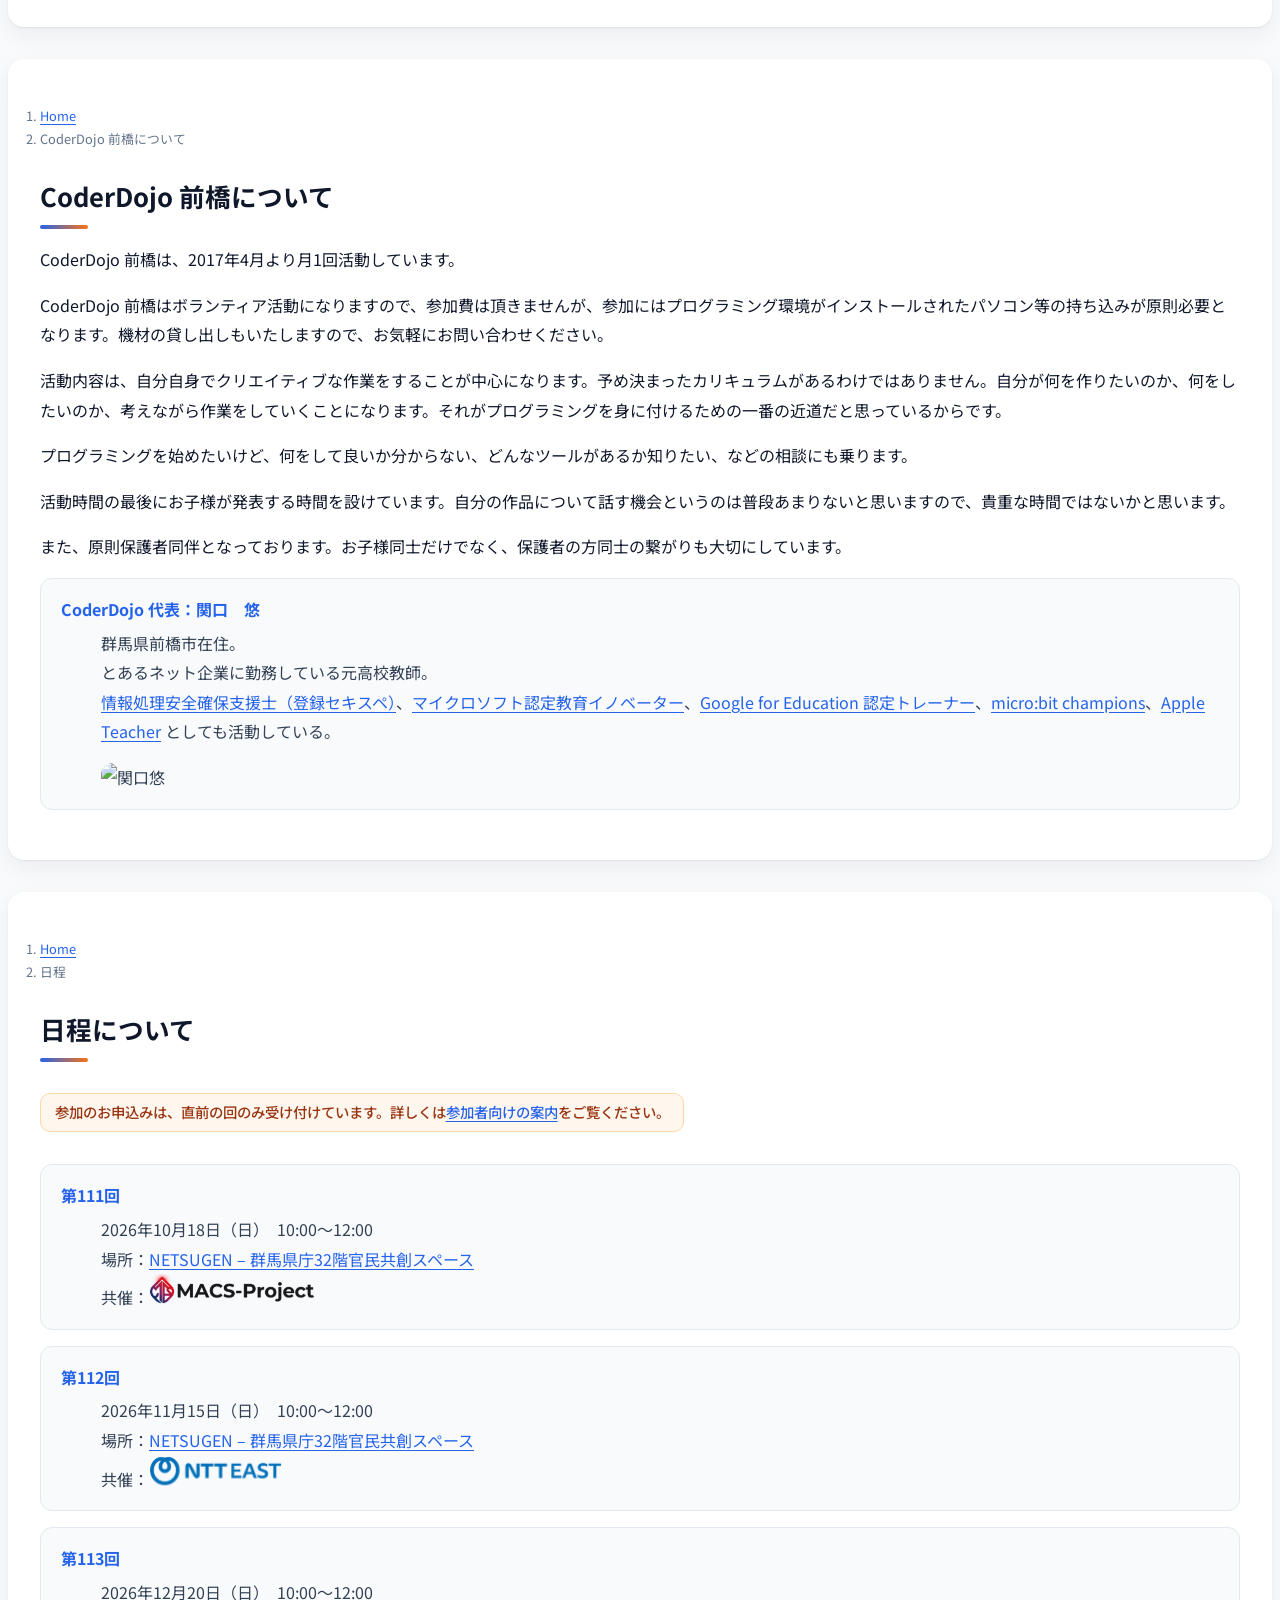
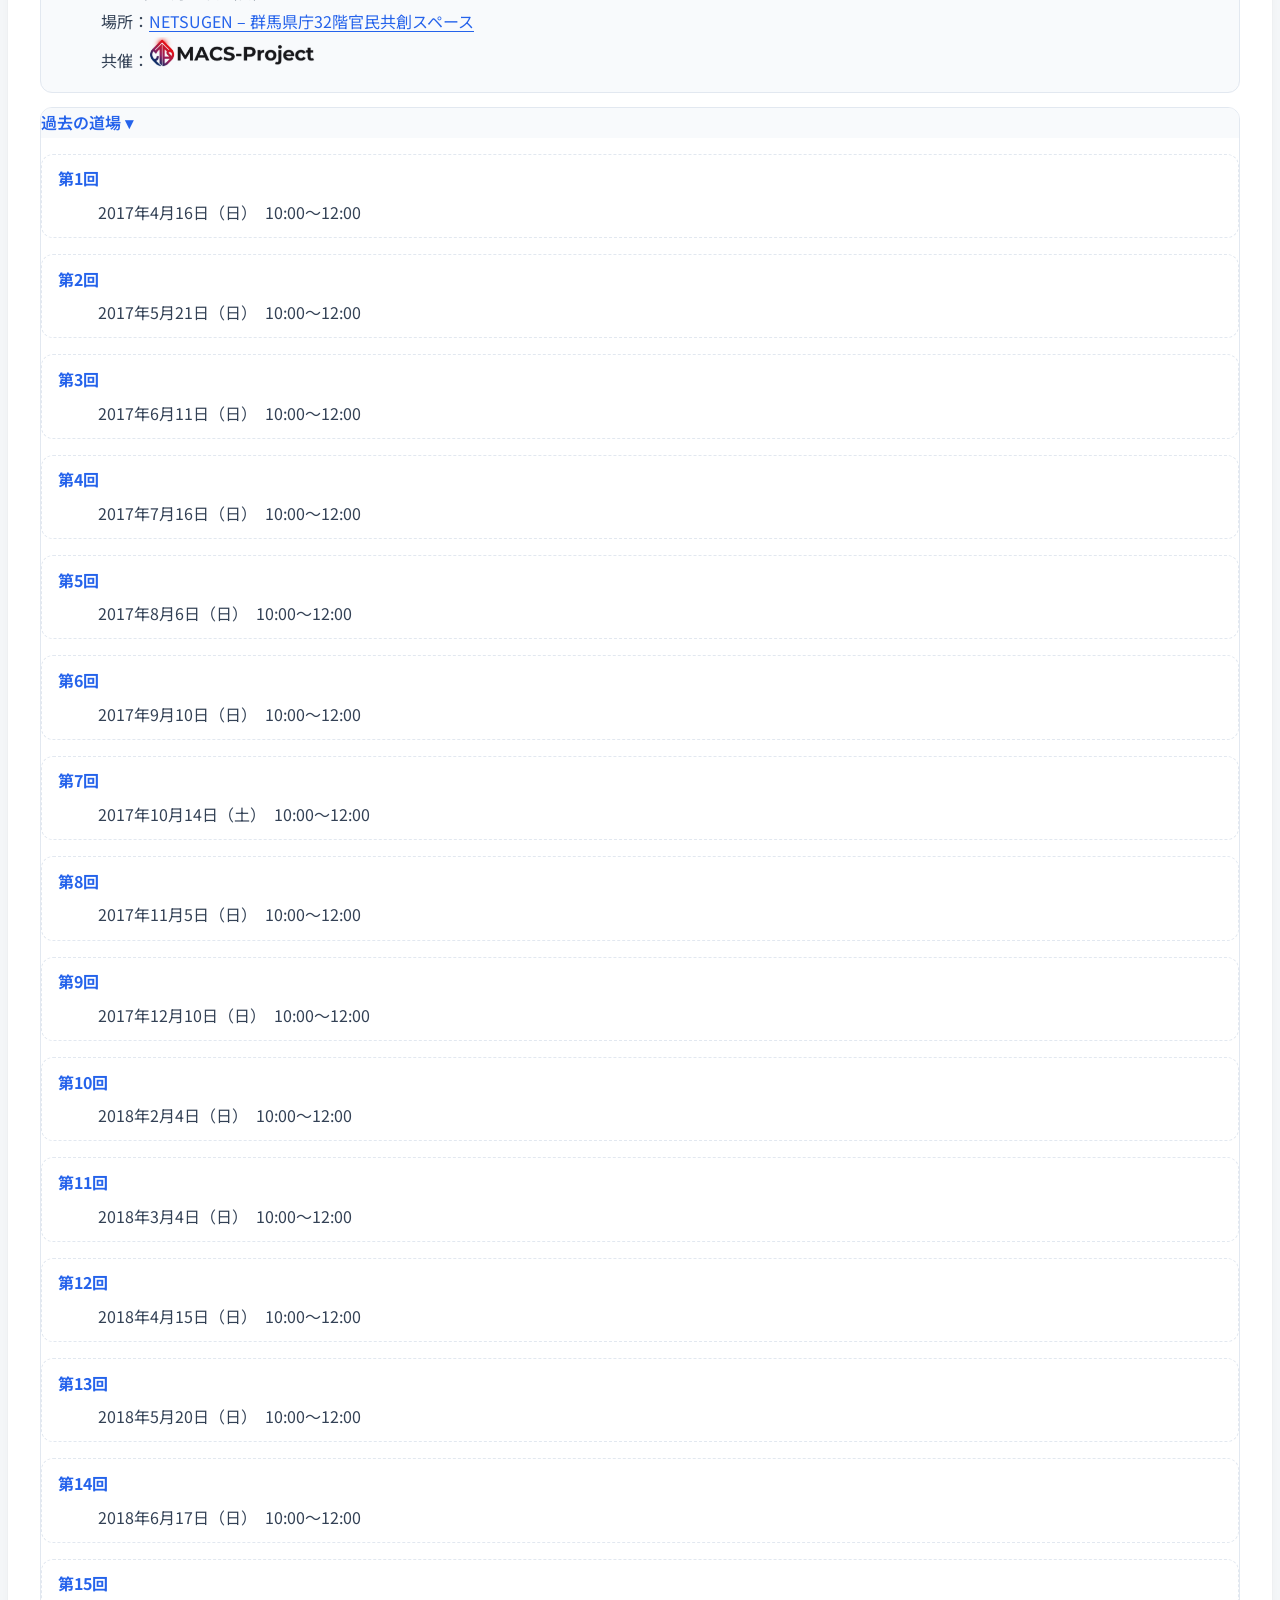
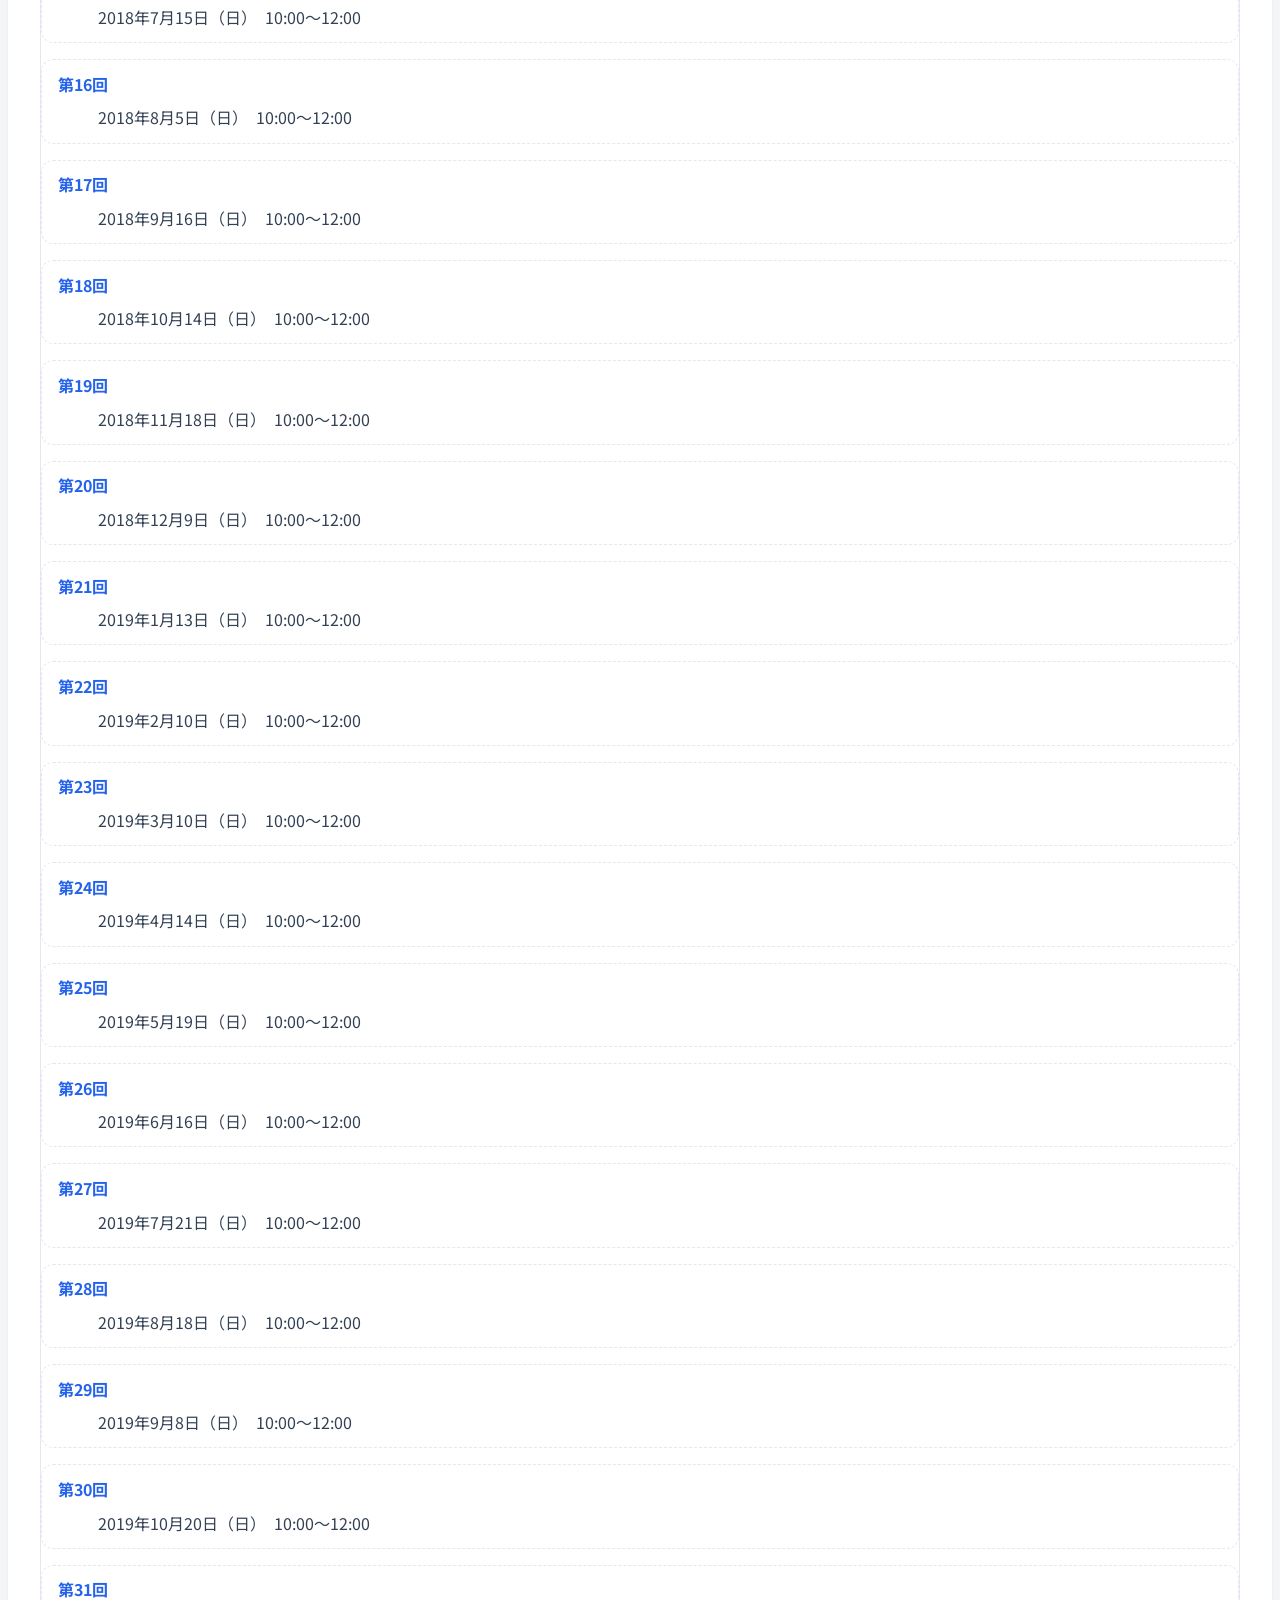
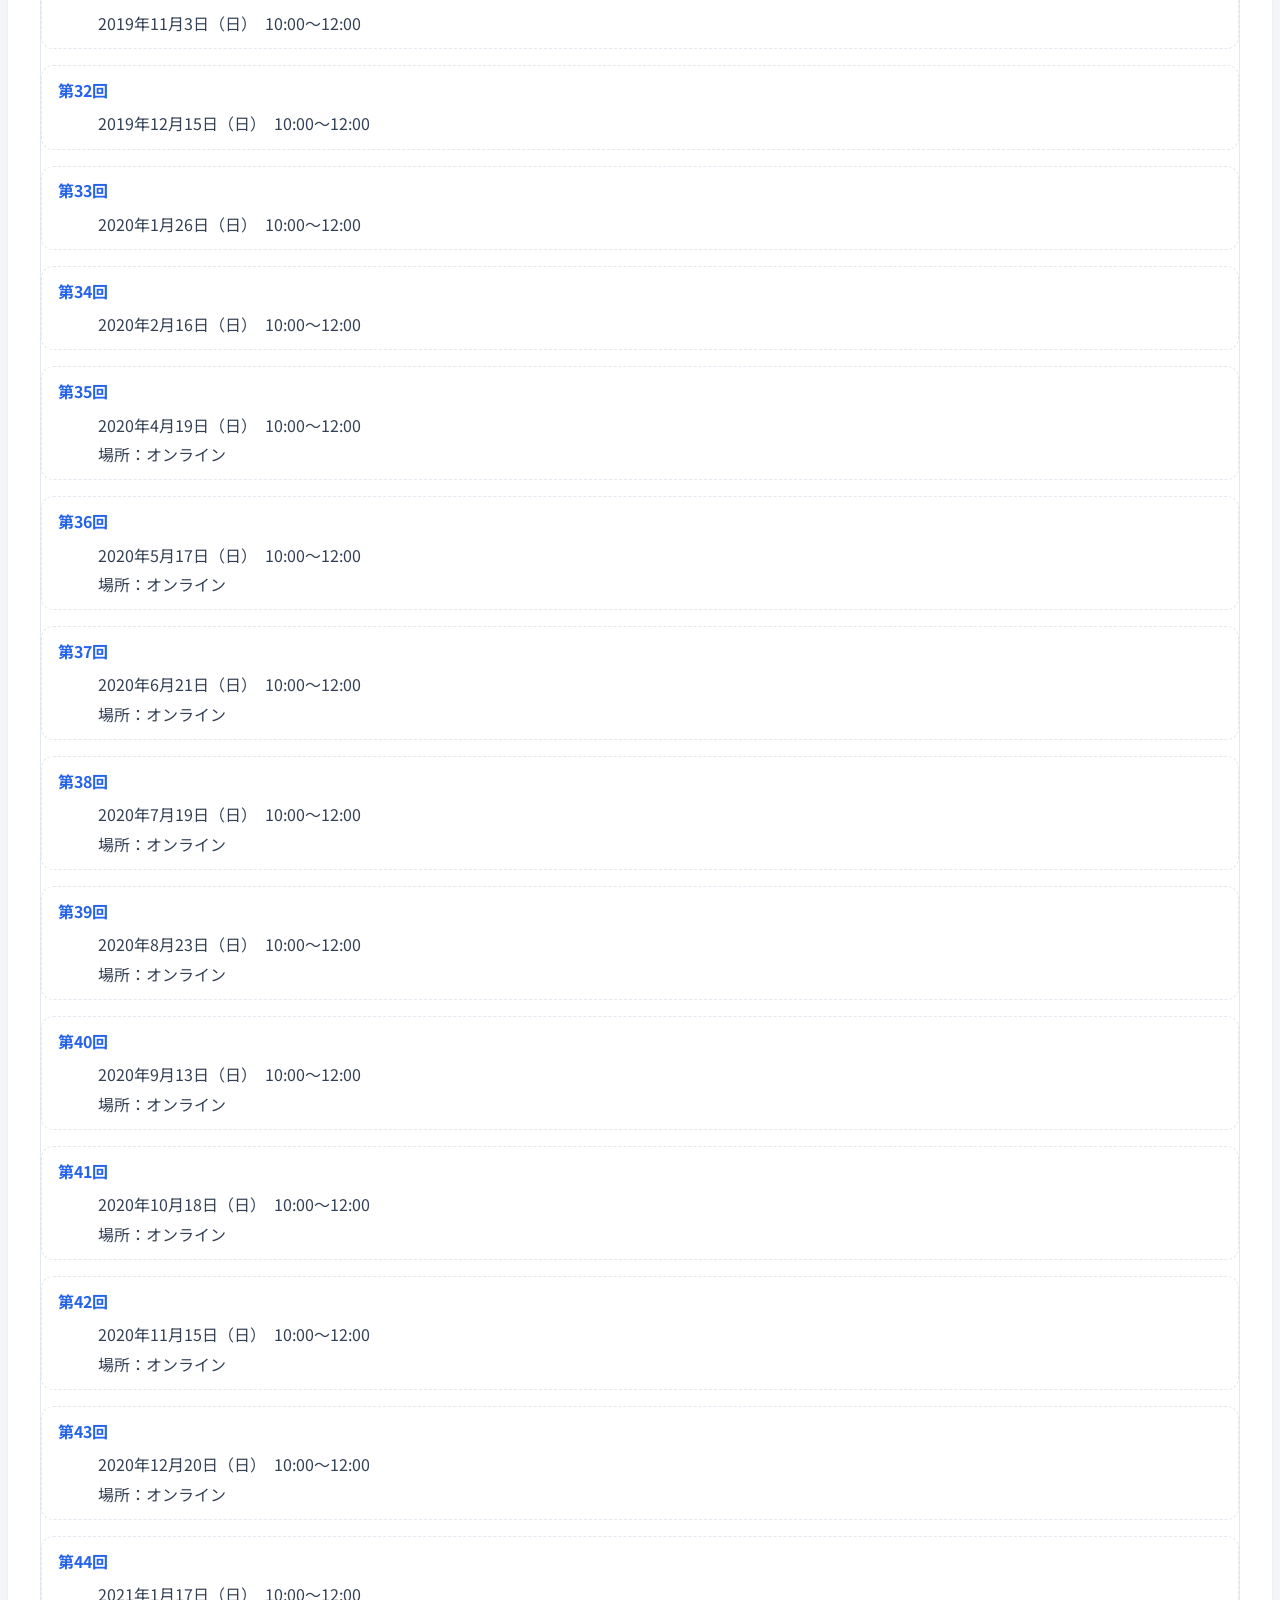
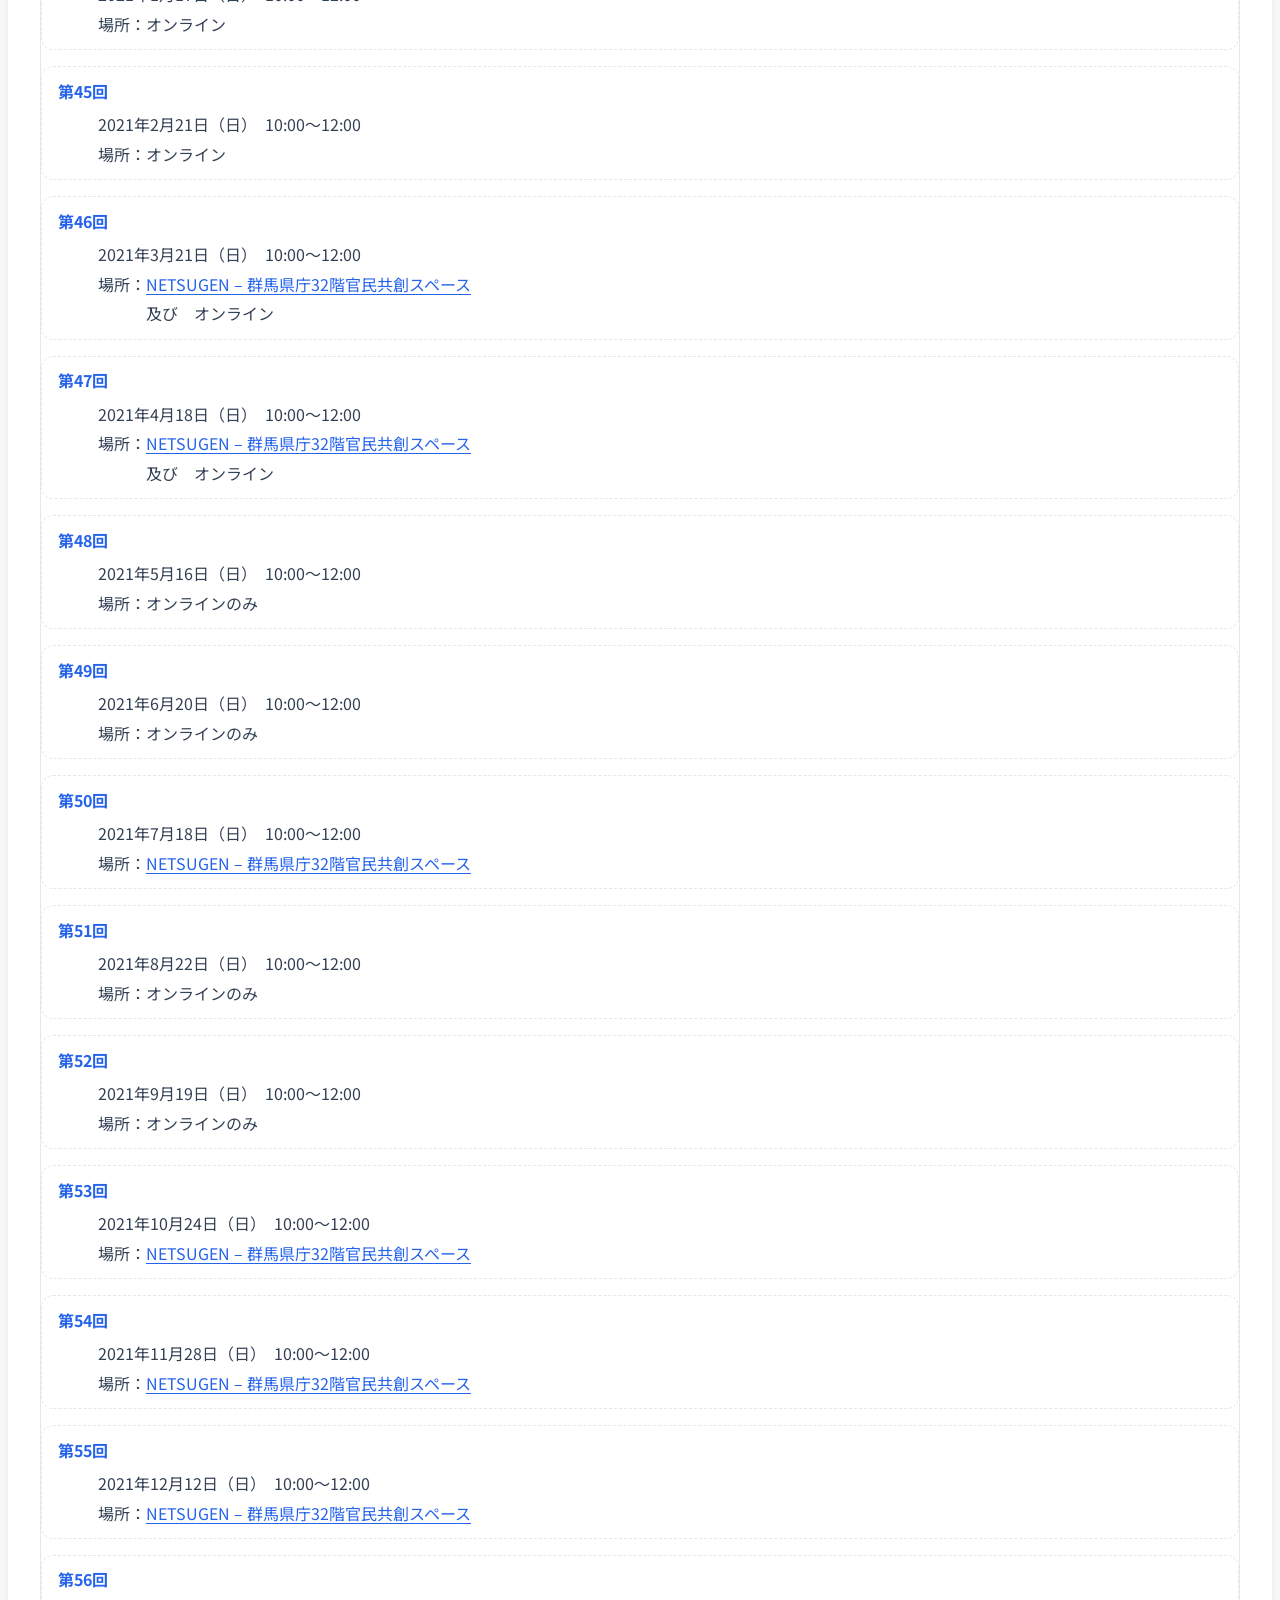
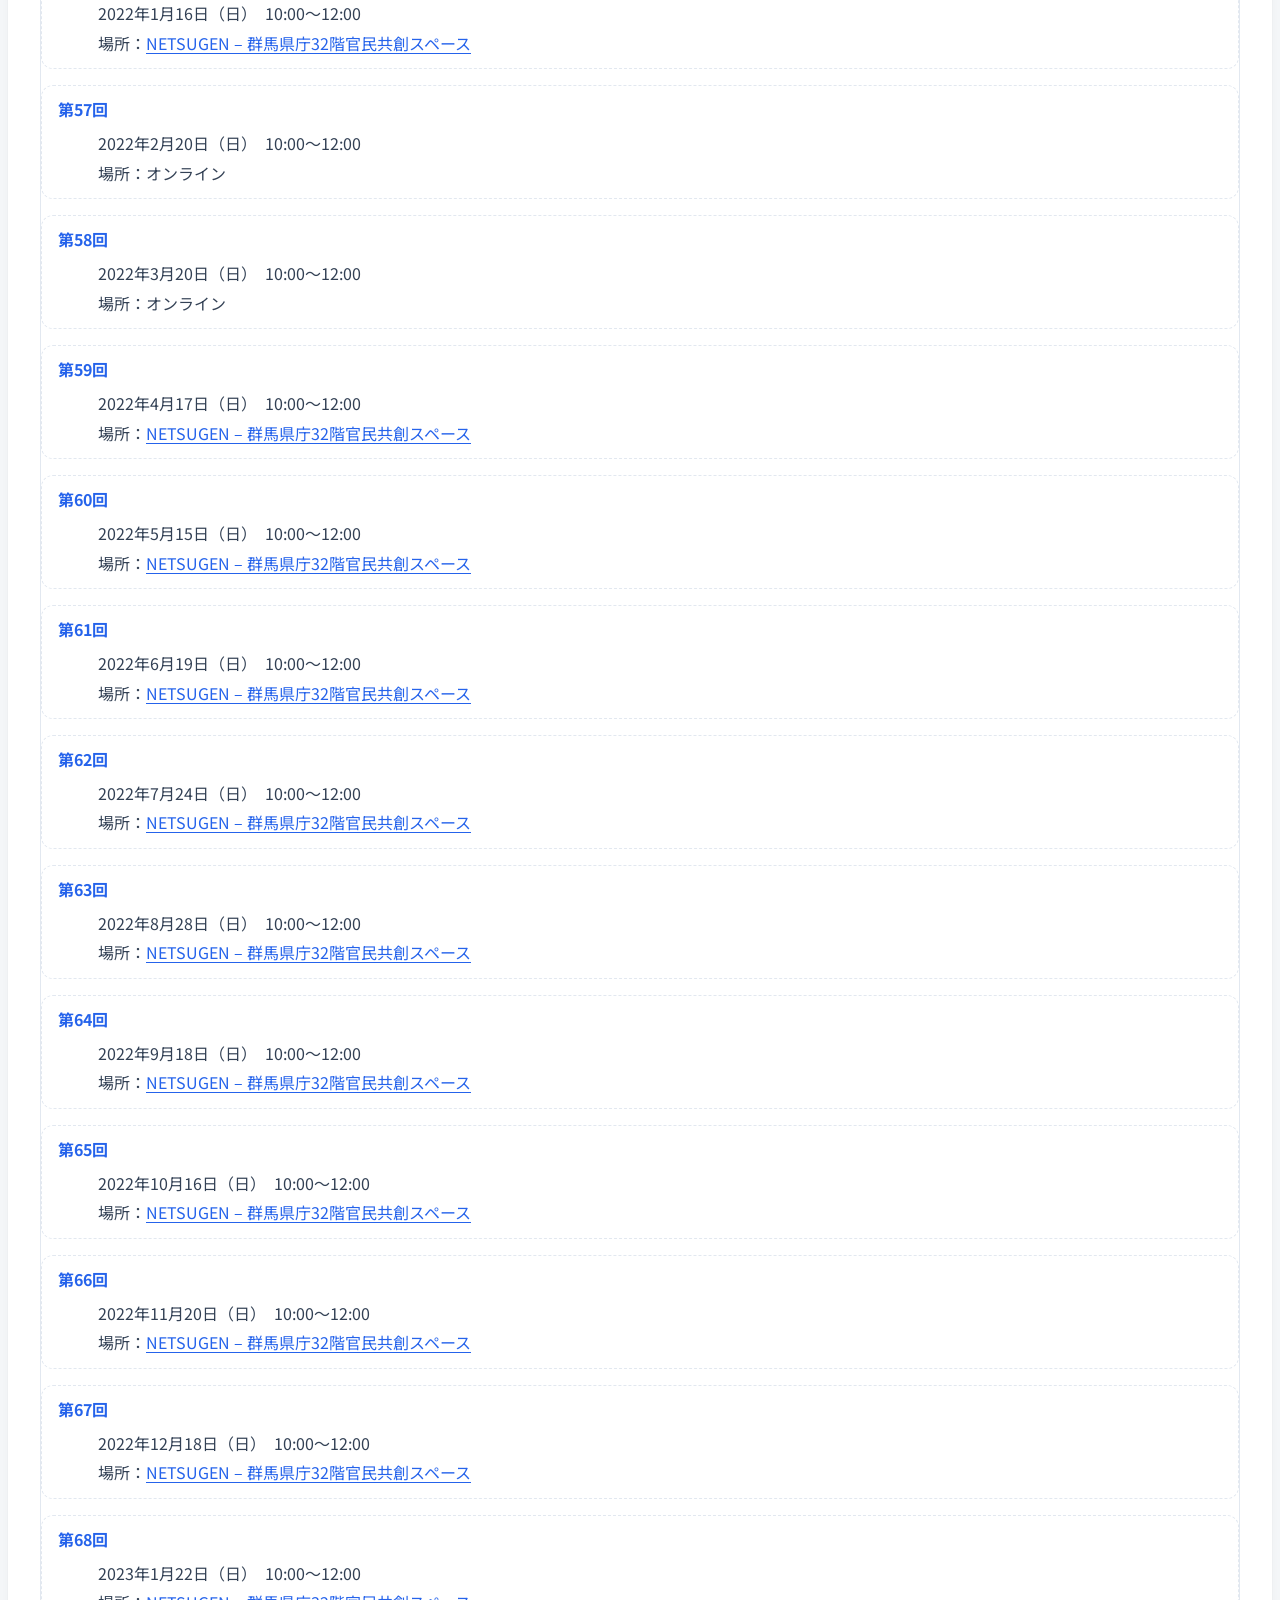
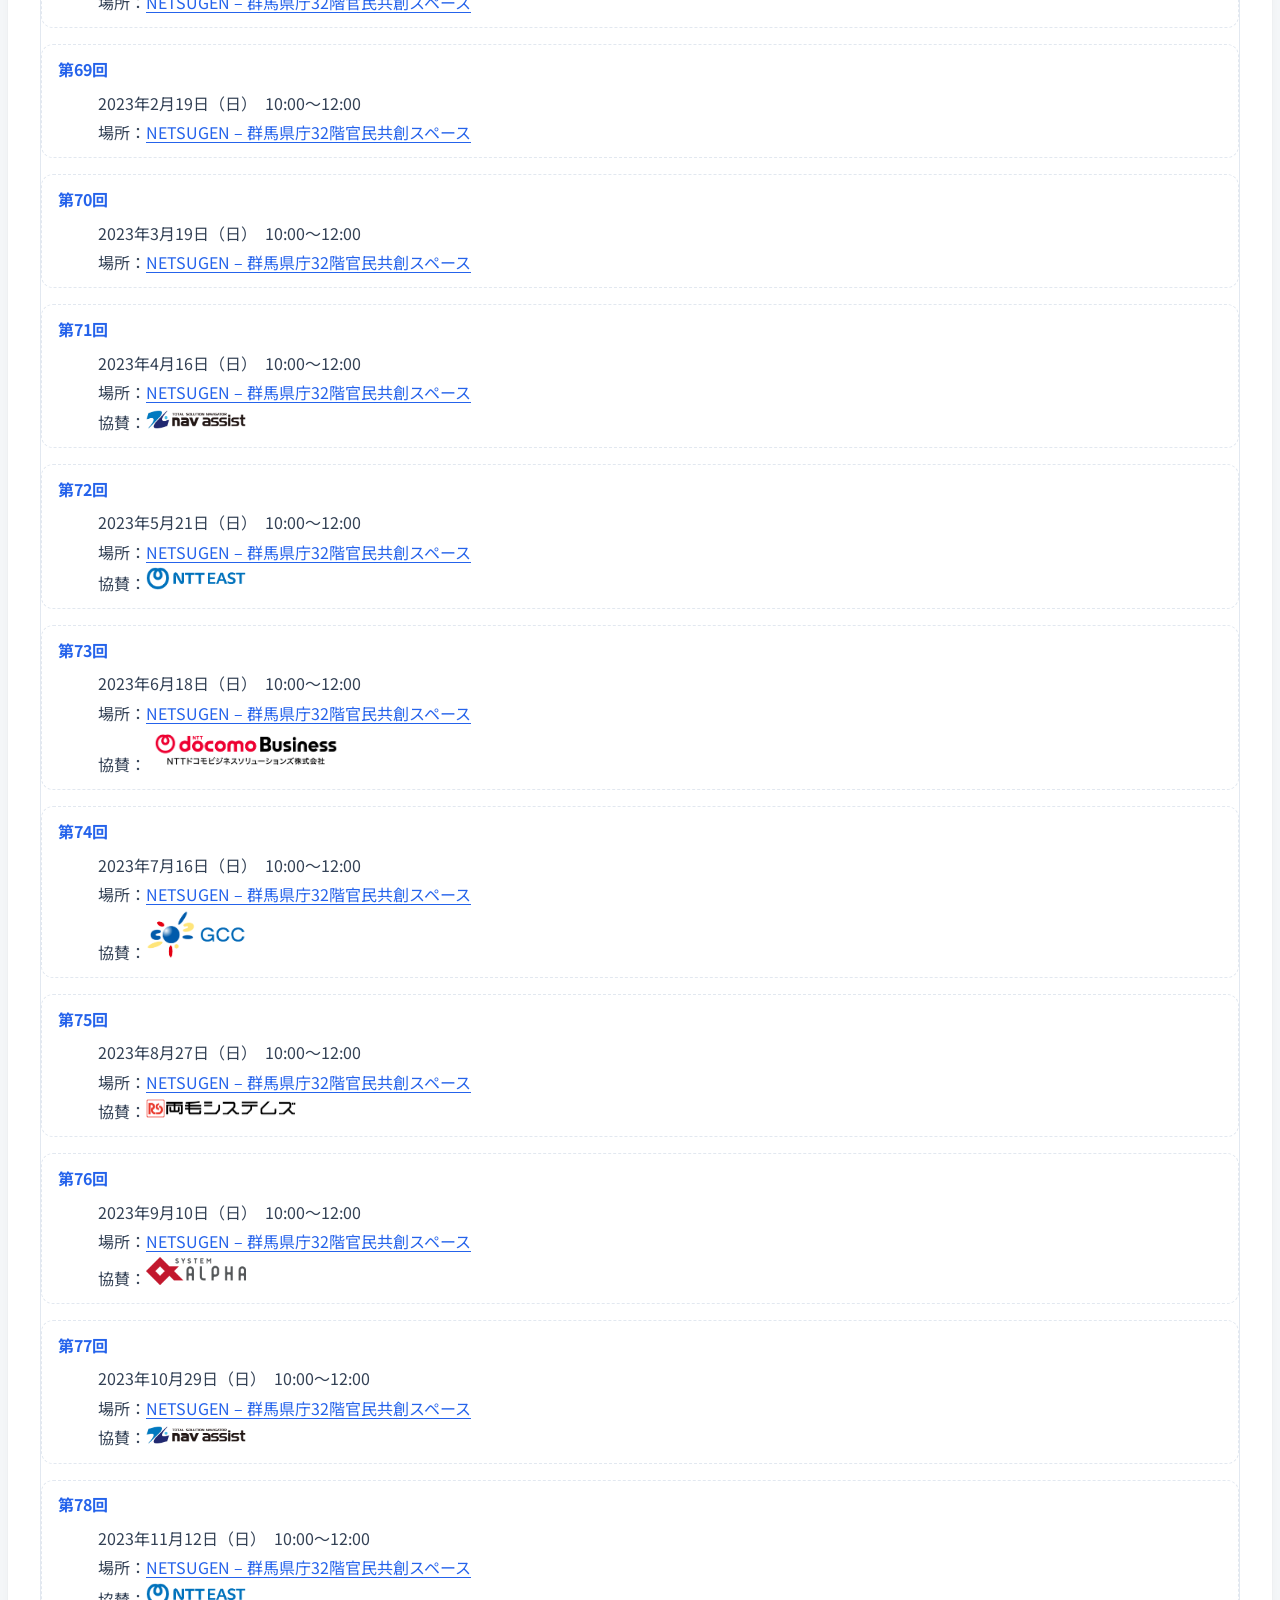
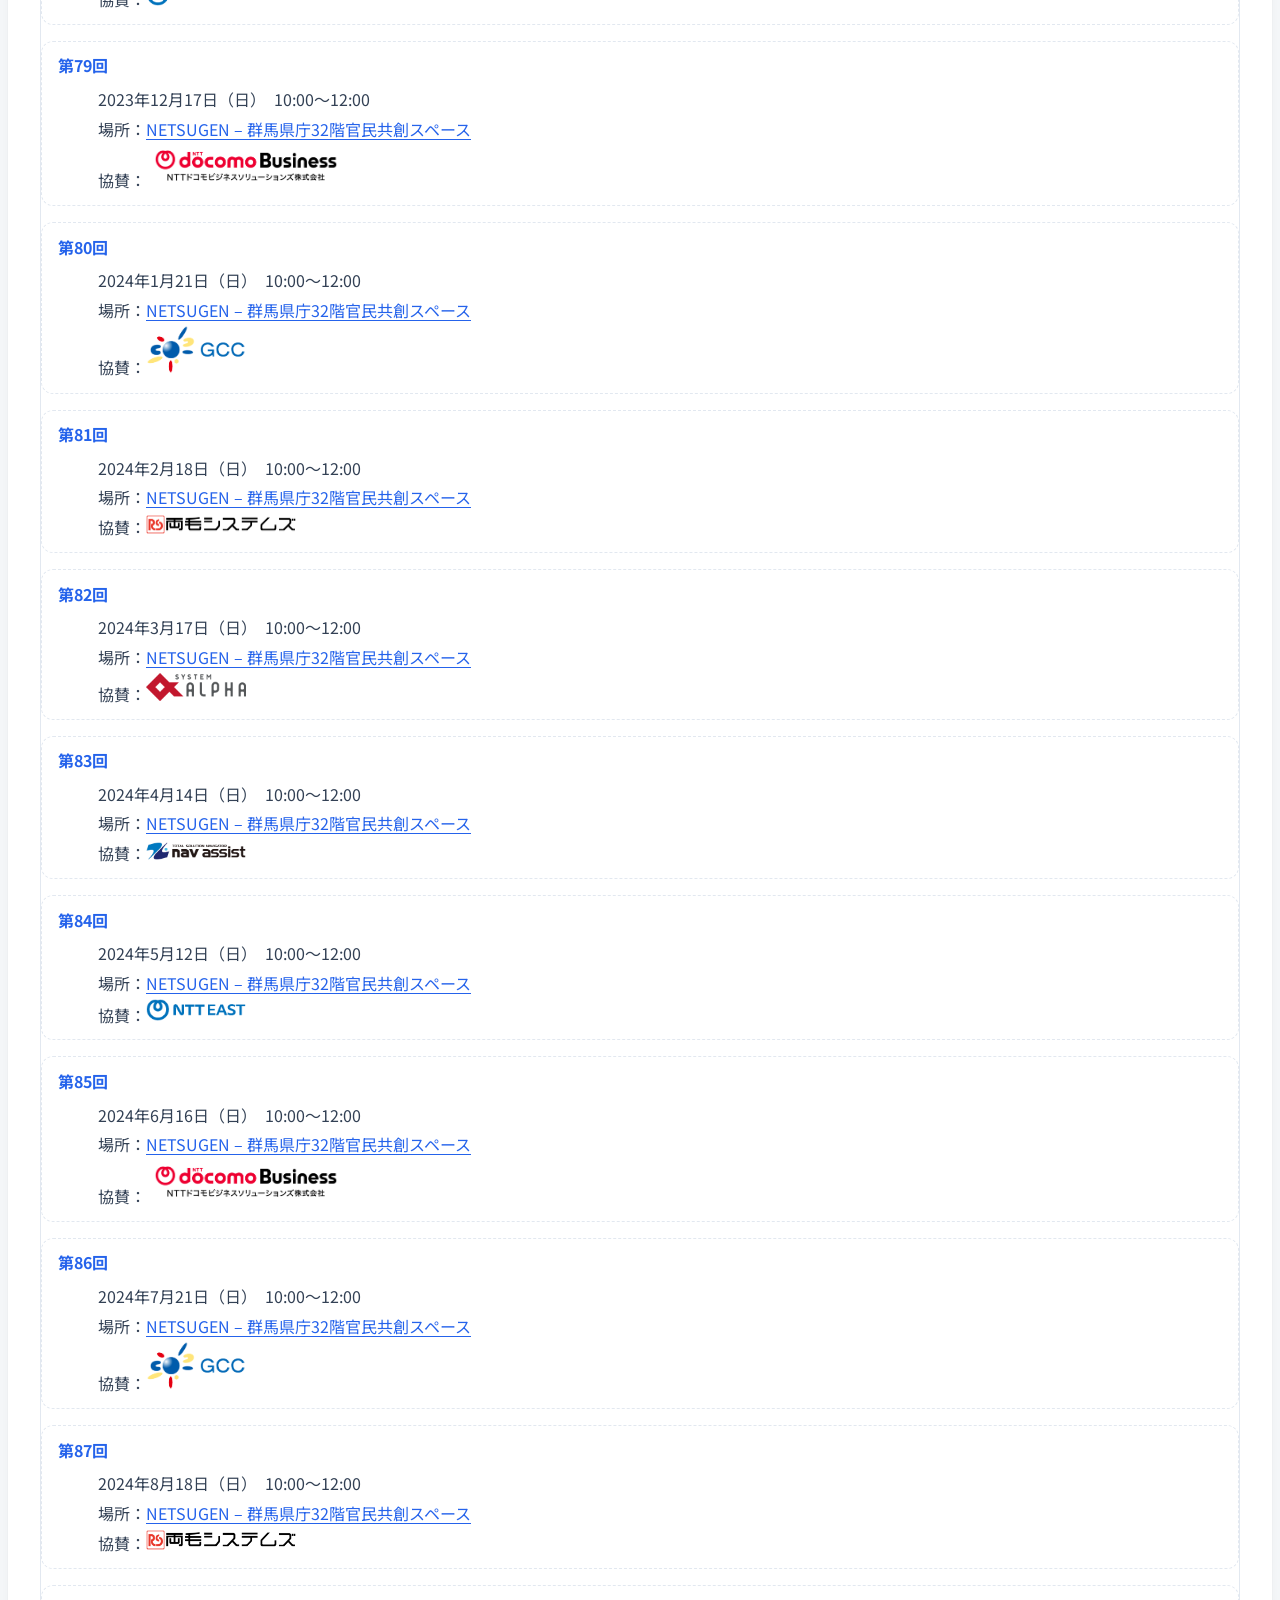
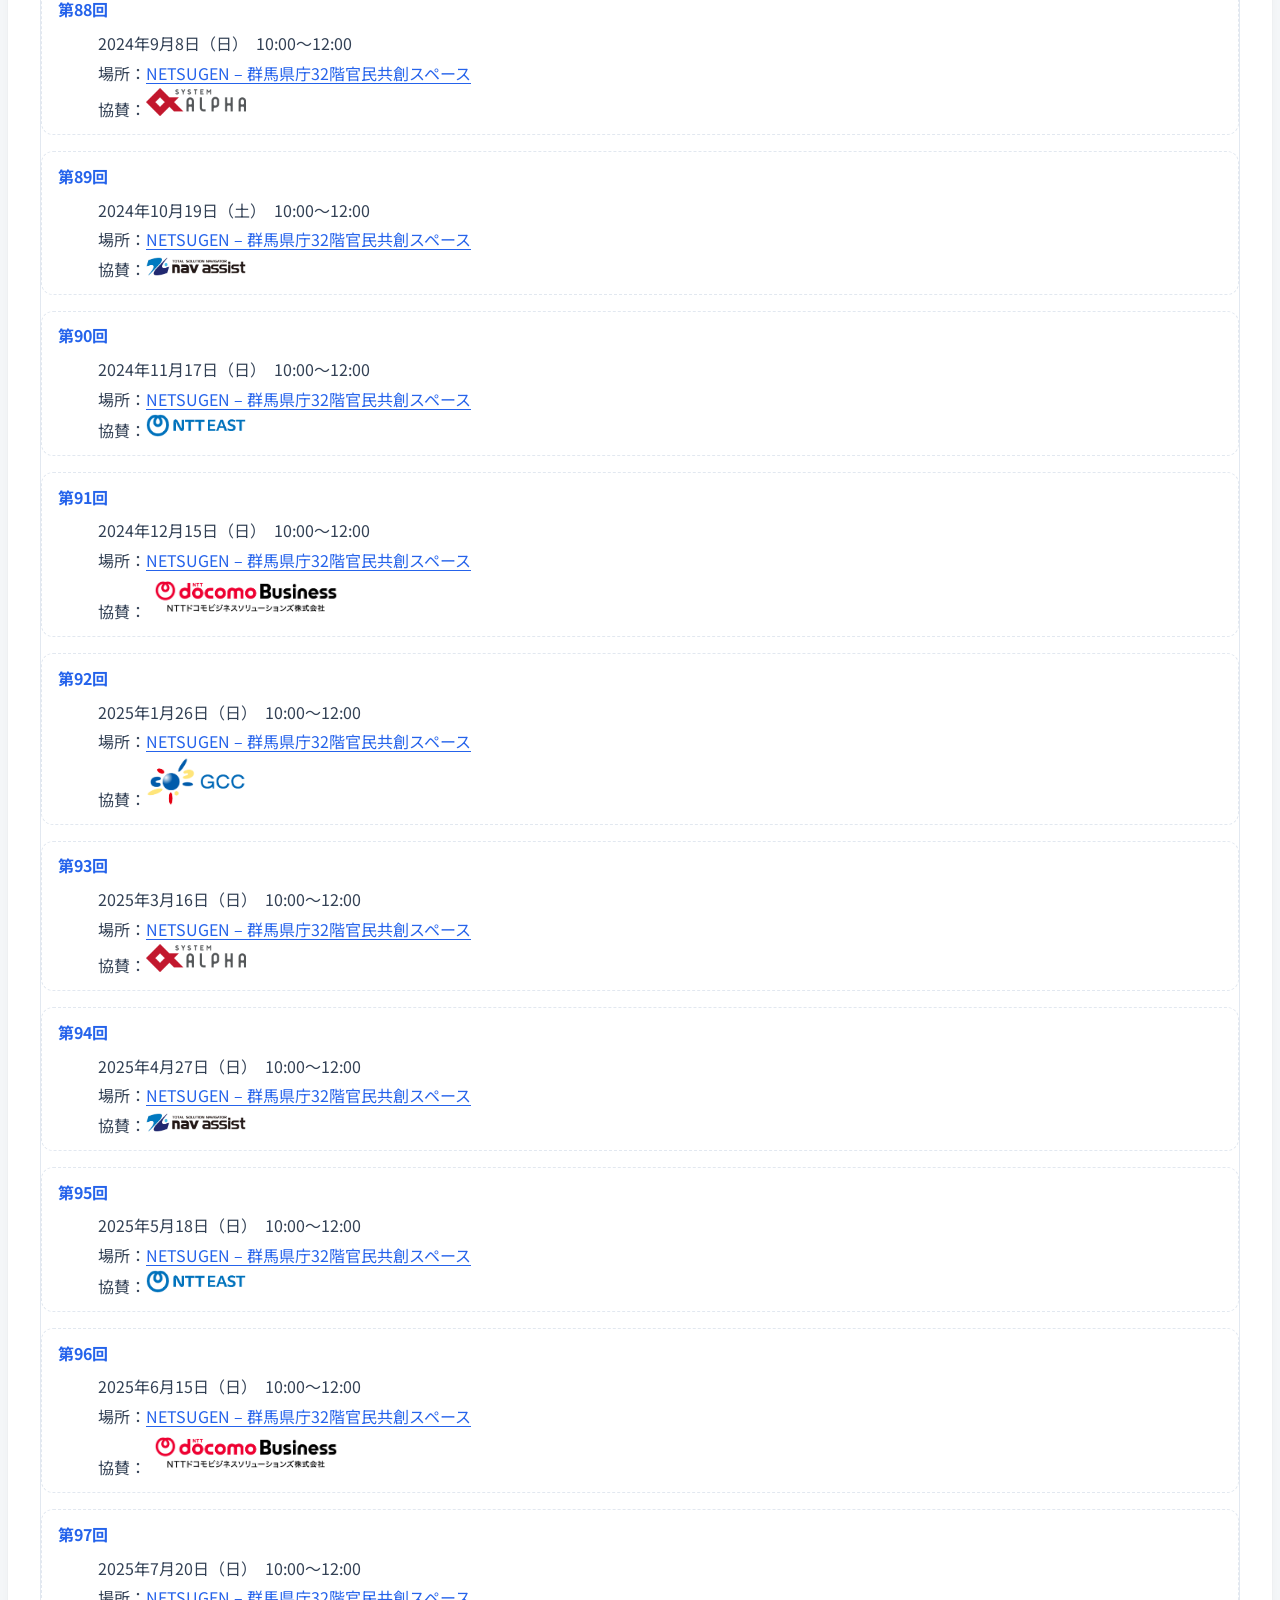
==== commit 5cca9a0d: "代表の写真の配置、共催ロゴ表示、協力ロゴの順序を調整 - 代表の写真を float から外し、自己紹介の下に表示 - 日程の共催はロゴのみ表示とし、会社名は alt 属性に設定 - 協力ロゴを MAC" ====
--- a/index.html
+++ b/index.html
@@ -25,7 +25,7 @@
 		<link rel="preconnect" href="https://fonts.gstatic.com" crossorigin>
 		<link rel="stylesheet" href="https://fonts.googleapis.com/css2?family=Noto+Sans+JP:wght@400;500;700;800&display=swap">
 		<link rel="stylesheet" type="text/css" href="css/bootstrap.min.css">
-		<link rel="stylesheet" type="text/css" href="css/style.css">
+		<link rel="stylesheet" type="text/css" href="css/style.css?v=2">
 		<link rel="stylesheet" href="https://use.fontawesome.com/releases/v5.15.4/css/all.css" integrity="sha384-DyZ88mC6Up2uqS4h/KRgHuoeGwBcD4Ng9SiP4dIRy0EXTlnuz47vAwmeGwVChigm" crossorigin="anonymous"/>
 
     <!--[if lt IE 9]>
@@ -186,7 +186,7 @@
 					群馬県前橋市在住。<br>
 					とあるネット企業に勤務している元高校教師。<br>
 					<a href="https://www.ipa.go.jp/jinzai/riss/index.html">情報処理安全確保支援士（登録セキスペ）</a>、<a href="https://www.microsoft.com/ja-jp/biz/education/gigaschool-miee.aspx">マイクロソフト認定教育イノベーター</a>、<a href="https://edu.google.com/intl/ALL_jp/for-educators/certification-programs/professional-expertise/certified-trainer/">Google for Education  認定トレーナー</a>、<a href="https://note.com/microbitchampsjp/n/n2e798c1778f7">micro:bit champions</a>、<a href="https://www.apple.com/jp/education/k12/professional-learning/">Apple Teacher</a> としても活動している。
-					<img src="img/champion.jpg" alt="関口悠" class="rounded float-right img-fluid">
+					<img src="img/champion.jpg" alt="関口悠" class="champion rounded img-fluid">
 					</dd>
 				</dl>
 			</div>
@@ -212,7 +212,7 @@
 					<dd>
 						2026年10月18日（日）　10:00～12:00<br>
 						場所：<a href="https://netsugen.jp/">NETSUGEN – 群馬県庁32階官民共創スペース</a><br>
-						共催：<a href="https://www.macs-project.co.jp" class="sponsor-inline"><img src="./img/MACS-Project.png" alt="">MACS-Project合同会社</a><br>
+						共催：<a href="https://www.macs-project.co.jp" class="sponsor-inline"><img src="./img/MACS-Project.png" alt="MACS-Project合同会社"></a><br>
 					</dd>
 				</dl>
 				<dl>
@@ -220,7 +220,7 @@
 					<dd>
 						2026年11月15日（日）　10:00～12:00<br>
 						場所：<a href="https://netsugen.jp/">NETSUGEN – 群馬県庁32階官民共創スペース</a><br>
-						共催：<a href="https://www.ntt-east.co.jp/" class="sponsor-inline"><img src="./img/NTT_east.png" alt="">NTT東日本</a><br>
+						共催：<a href="https://www.ntt-east.co.jp/" class="sponsor-inline"><img src="./img/NTT_east.png" alt="NTT東日本"></a><br>
 					</dd>
 				</dl>
 				<dl>
@@ -228,7 +228,7 @@
 					<dd>
 						2026年12月20日（日）　10:00～12:00<br>
 						場所：<a href="https://netsugen.jp/">NETSUGEN – 群馬県庁32階官民共創スペース</a><br>
-						共催：<a href="https://www.macs-project.co.jp" class="sponsor-inline"><img src="./img/MACS-Project.png" alt="">MACS-Project合同会社</a><br>
+						共催：<a href="https://www.macs-project.co.jp" class="sponsor-inline"><img src="./img/MACS-Project.png" alt="MACS-Project合同会社"></a><br>
 					</dd>
 				</dl>
 				<div class="card">
@@ -975,7 +975,7 @@
 					<dd>
 						2026年4月12日（日）　10:00～12:00<br>
 						場所：<a href="https://netsugen.jp/">NETSUGEN – 群馬県庁32階官民共創スペース</a><br>
-						共催：<a href="https://www.macs-project.co.jp" class="sponsor-inline"><img src="./img/MACS-Project.png" alt="">MACS-Project合同会社</a><br>
+						共催：<a href="https://www.macs-project.co.jp" class="sponsor-inline"><img src="./img/MACS-Project.png" alt="MACS-Project合同会社"></a><br>
 					</dd>
 				</dl>
 				<dl>
@@ -983,7 +983,7 @@
 					<dd>
 						2026年5月10日（日）　10:00～12:00<br>
 						場所：<a href="https://netsugen.jp/">NETSUGEN – 群馬県庁32階官民共創スペース</a><br>
-						共催：<a href="https://www.macs-project.co.jp" class="sponsor-inline"><img src="./img/MACS-Project.png" alt="">MACS-Project合同会社</a><br>
+						共催：<a href="https://www.macs-project.co.jp" class="sponsor-inline"><img src="./img/MACS-Project.png" alt="MACS-Project合同会社"></a><br>
 					</dd>
 				</dl>
 				<dl>
@@ -991,7 +991,7 @@
 					<dd>
 						2026年6月21日（日）　10:00～12:00<br>
 						場所：<a href="https://netsugen.jp/">NETSUGEN – 群馬県庁32階官民共創スペース</a><br>
-						共催：<a href="https://www.macs-project.co.jp" class="sponsor-inline"><img src="./img/MACS-Project.png" alt="">MACS-Project合同会社</a><br>
+						共催：<a href="https://www.macs-project.co.jp" class="sponsor-inline"><img src="./img/MACS-Project.png" alt="MACS-Project合同会社"></a><br>
 					</dd>
 				</dl>
 				<dl>
@@ -999,7 +999,7 @@
 					<dd>
 						2026年7月12日（日）　10:00～12:00<br>
 						場所：<a href="https://netsugen.jp/">NETSUGEN – 群馬県庁32階官民共創スペース</a><br>
-						共催：<a href="https://www.macs-project.co.jp" class="sponsor-inline"><img src="./img/MACS-Project.png" alt="">MACS-Project合同会社</a><br>
+						共催：<a href="https://www.macs-project.co.jp" class="sponsor-inline"><img src="./img/MACS-Project.png" alt="MACS-Project合同会社"></a><br>
 					</dd>
 				</dl>
 				<dl>
@@ -1007,7 +1007,7 @@
 					<dd>
 						2026年8月23日（日）　10:00～12:00<br>
 						場所：<a href="https://netsugen.jp/">NETSUGEN – 群馬県庁32階官民共創スペース</a><br>
-						共催：<a href="https://www.macs-project.co.jp" class="sponsor-inline"><img src="./img/MACS-Project.png" alt="">MACS-Project合同会社</a><br>
+						共催：<a href="https://www.macs-project.co.jp" class="sponsor-inline"><img src="./img/MACS-Project.png" alt="MACS-Project合同会社"></a><br>
 					</dd>
 				</dl>
 				<dl>
@@ -1015,7 +1015,7 @@
 					<dd>
 						2026年9月13日（日）　10:00～12:00<br>
 						場所：<a href="https://netsugen.jp/">NETSUGEN – 群馬県庁32階官民共創スペース</a><br>
-						共催：<a href="https://www.macs-project.co.jp" class="sponsor-inline"><img src="./img/MACS-Project.png" alt="">MACS-Project合同会社</a><br>
+						共催：<a href="https://www.macs-project.co.jp" class="sponsor-inline"><img src="./img/MACS-Project.png" alt="MACS-Project合同会社"></a><br>
 					</dd>
 				</dl>
 						</div>
@@ -1113,26 +1113,26 @@
 				<h2>協力（順不同）</h2>
 				<div class="row">
 				<div class="col-md-4">
-					<a href="https://www.nav-assist.co.jp/"><img src="./img/nav_assist.png" alt="ナブアシスト"></a>
+					<a href="https://www.macs-project.co.jp/"><img src="./img/MACS-Project.png" alt="MACS-Project合同会社"></a>
 				</div>
 				<div class="col-md-4">
 					<a href="https://www.ntt-east.co.jp/"><img src="./img/NTT_east.png" alt="NTT東日本"></a>
 				</div>
 				<div class="col-md-4">
+					<a href="https://www.gcc.co.jp/"><img src="./img/gcc.png" alt="GCC"></a>
+				</div>
+				<div class="col-md-4">
 					<a href="https://www.system-alpha.co.jp/"><img src="./img/system_alpha.png" alt="システム・アルファ"></a>
+				</div>
+				<div class="col-md-4">
+					<a href="https://www.ryomo.co.jp/"><img src="./img/RyomoSystems.png" alt="両毛システムズ"></a>
+				</div>
+				<div class="col-md-4">
+					<a href="https://www.nav-assist.co.jp/"><img src="./img/nav_assist.png" alt="ナブアシスト"></a>
 				</div>
 				<!--<div class="col-md-4">
 					<a href="https://www.docomobs.com/"><img src="./img/ndbs_brand_color_1L_RGB.jpg" alt="ドコモビジネスソリューションズ"></a>
 				</div>-->
-				<div class="col-md-4">
-					<a href="https://www.gcc.co.jp/"><img src="./img/gcc.png" alt="GCC"></a>
-				</div>
-				<div class="col-md-4">
-					<a href="https://www.ryomo.co.jp/"><img src="./img/RyomoSystems.png" alt="両毛システムズ"></a>
-				</div>
-				<div class="col-md-4">
-					<a href="https://www.macs-project.co.jp/"><img src="./img/MACS-Project.png" alt="MACS-Project合同会社"></a>
-				</div>
 				</div>
 			</div>
 		</div>
--- a/css/style.css
+++ b/css/style.css
@@ -152,7 +152,7 @@
 
 /* 日程の共催ロゴ（社名つき） */
 a.sponsor-inline { display: inline-flex; align-items: center; gap: .5rem; font-weight: 500; }
-a.sponsor-inline img { height: 22px; width: auto; mix-blend-mode: multiply; }
+a.sponsor-inline img { height: 30px; width: auto; mix-blend-mode: multiply; }
 
 /* 注意書き */
 p.notice { display: inline-block; padding: .35rem .85rem; margin-bottom: 1rem; font-size: .9rem; font-weight: 500; color: #9a3412; background: #fff7ed; border: 1px solid #fed7aa; border-radius: 10px; }
@@ -173,3 +173,6 @@
 @media (max-width: 767.98px) {
   .jumbotron.special .outline { padding-left: 20px; padding-right: 20px; }
 }
+
+/* 代表の写真は文章の下に配置 */
+img.champion { display: block; width: 100%; max-width: 280px; margin-top: 1rem; }
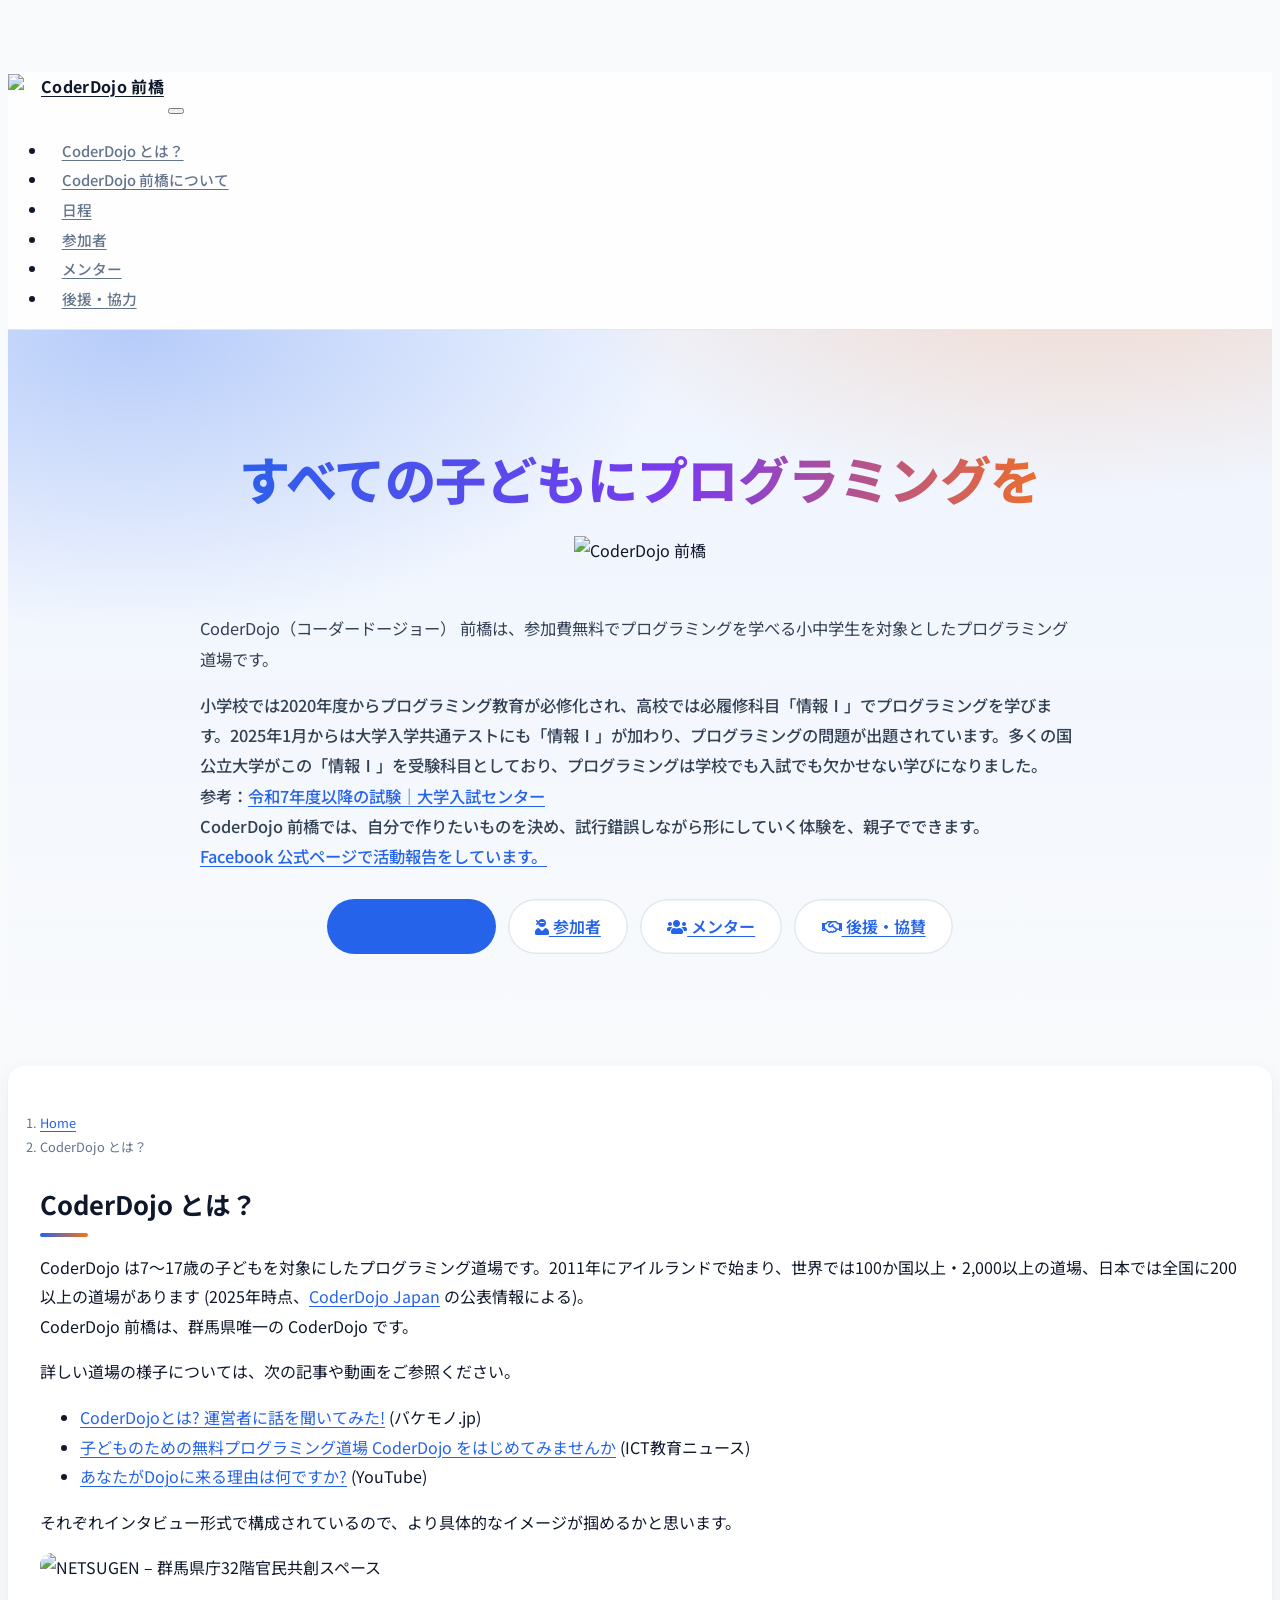
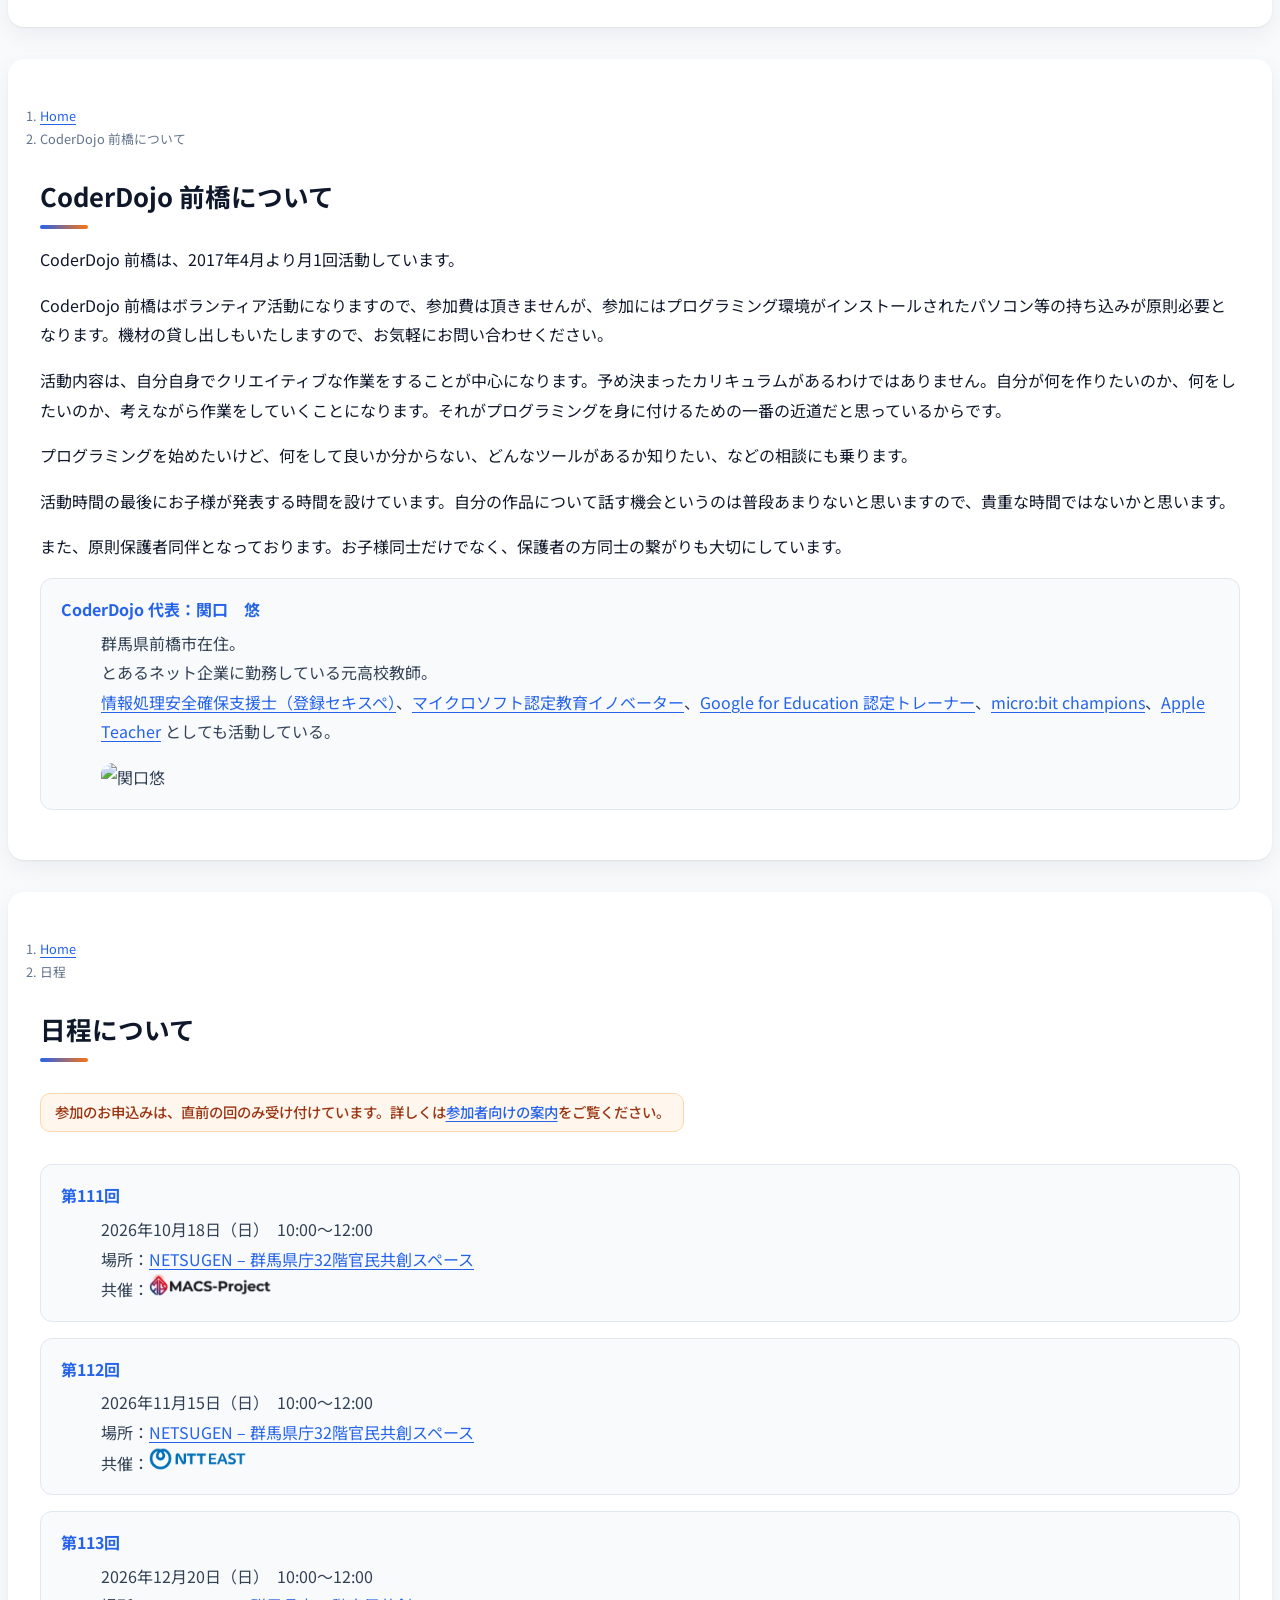
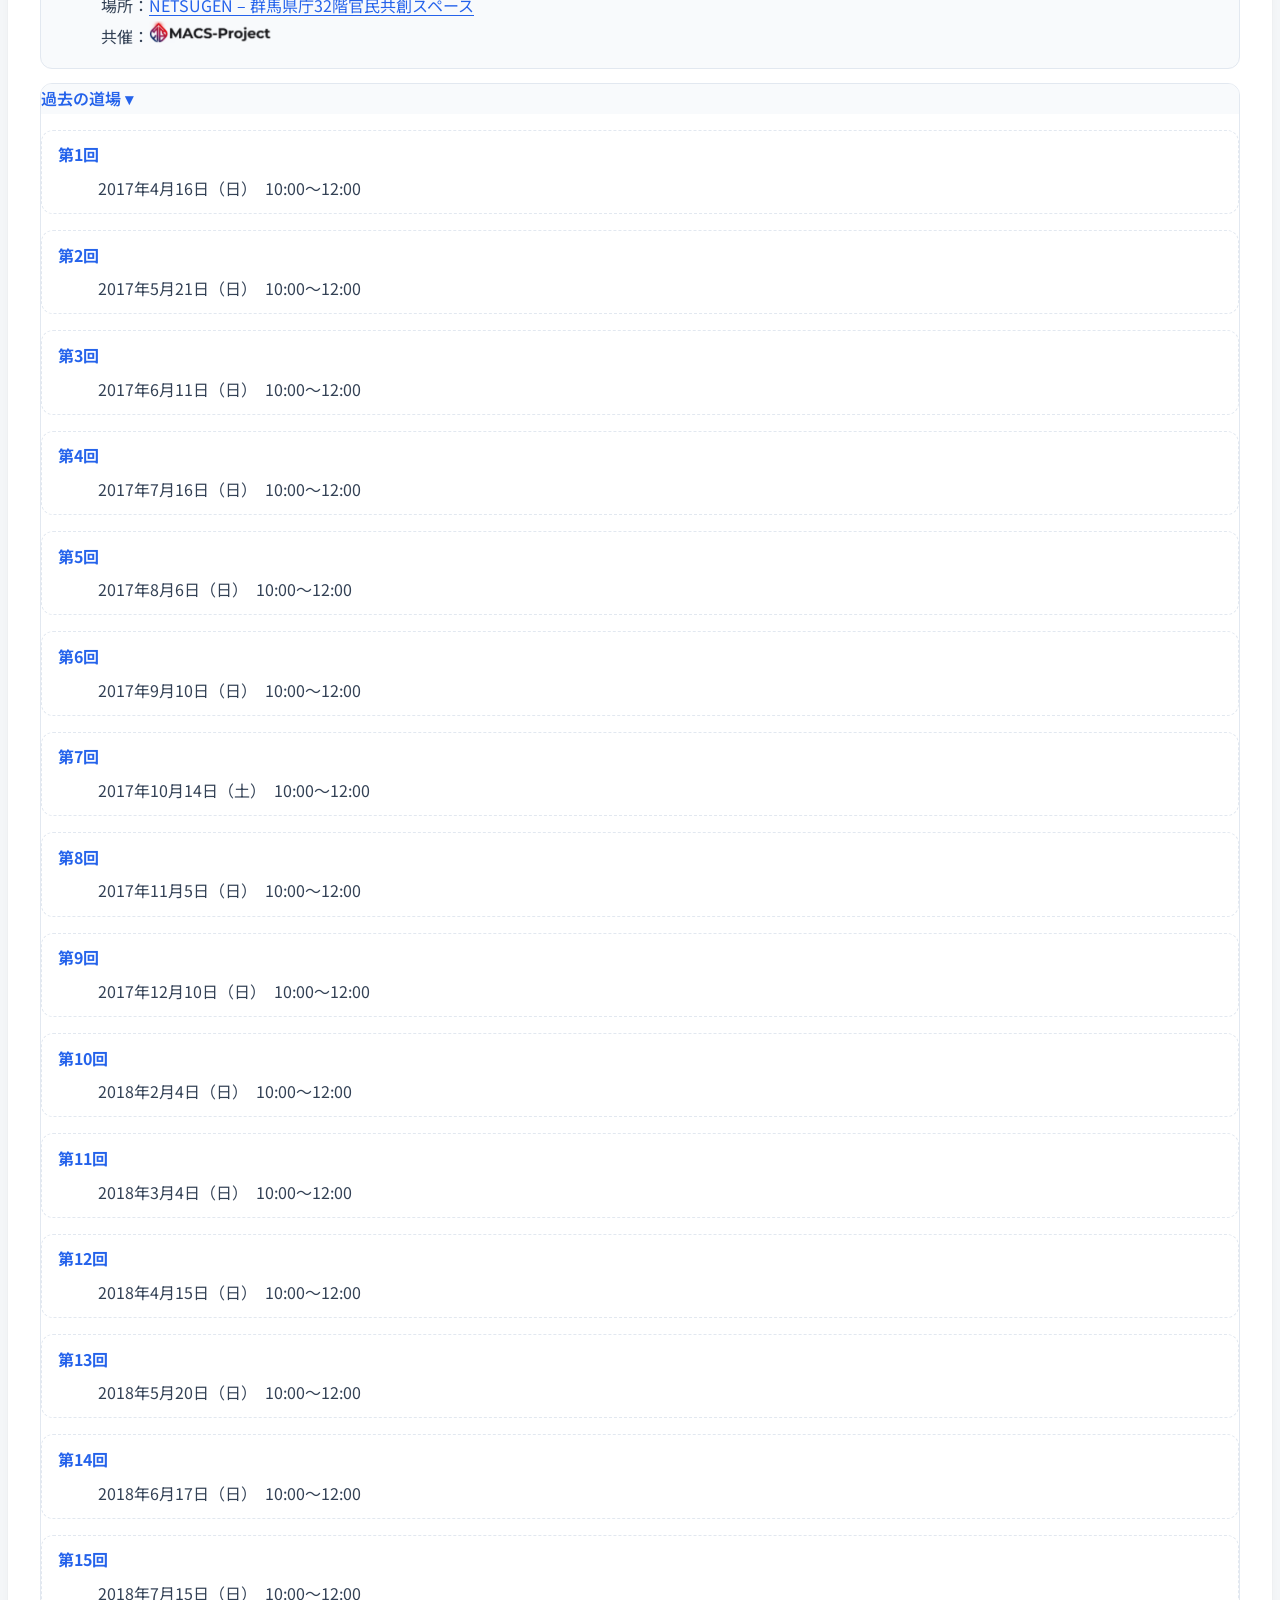
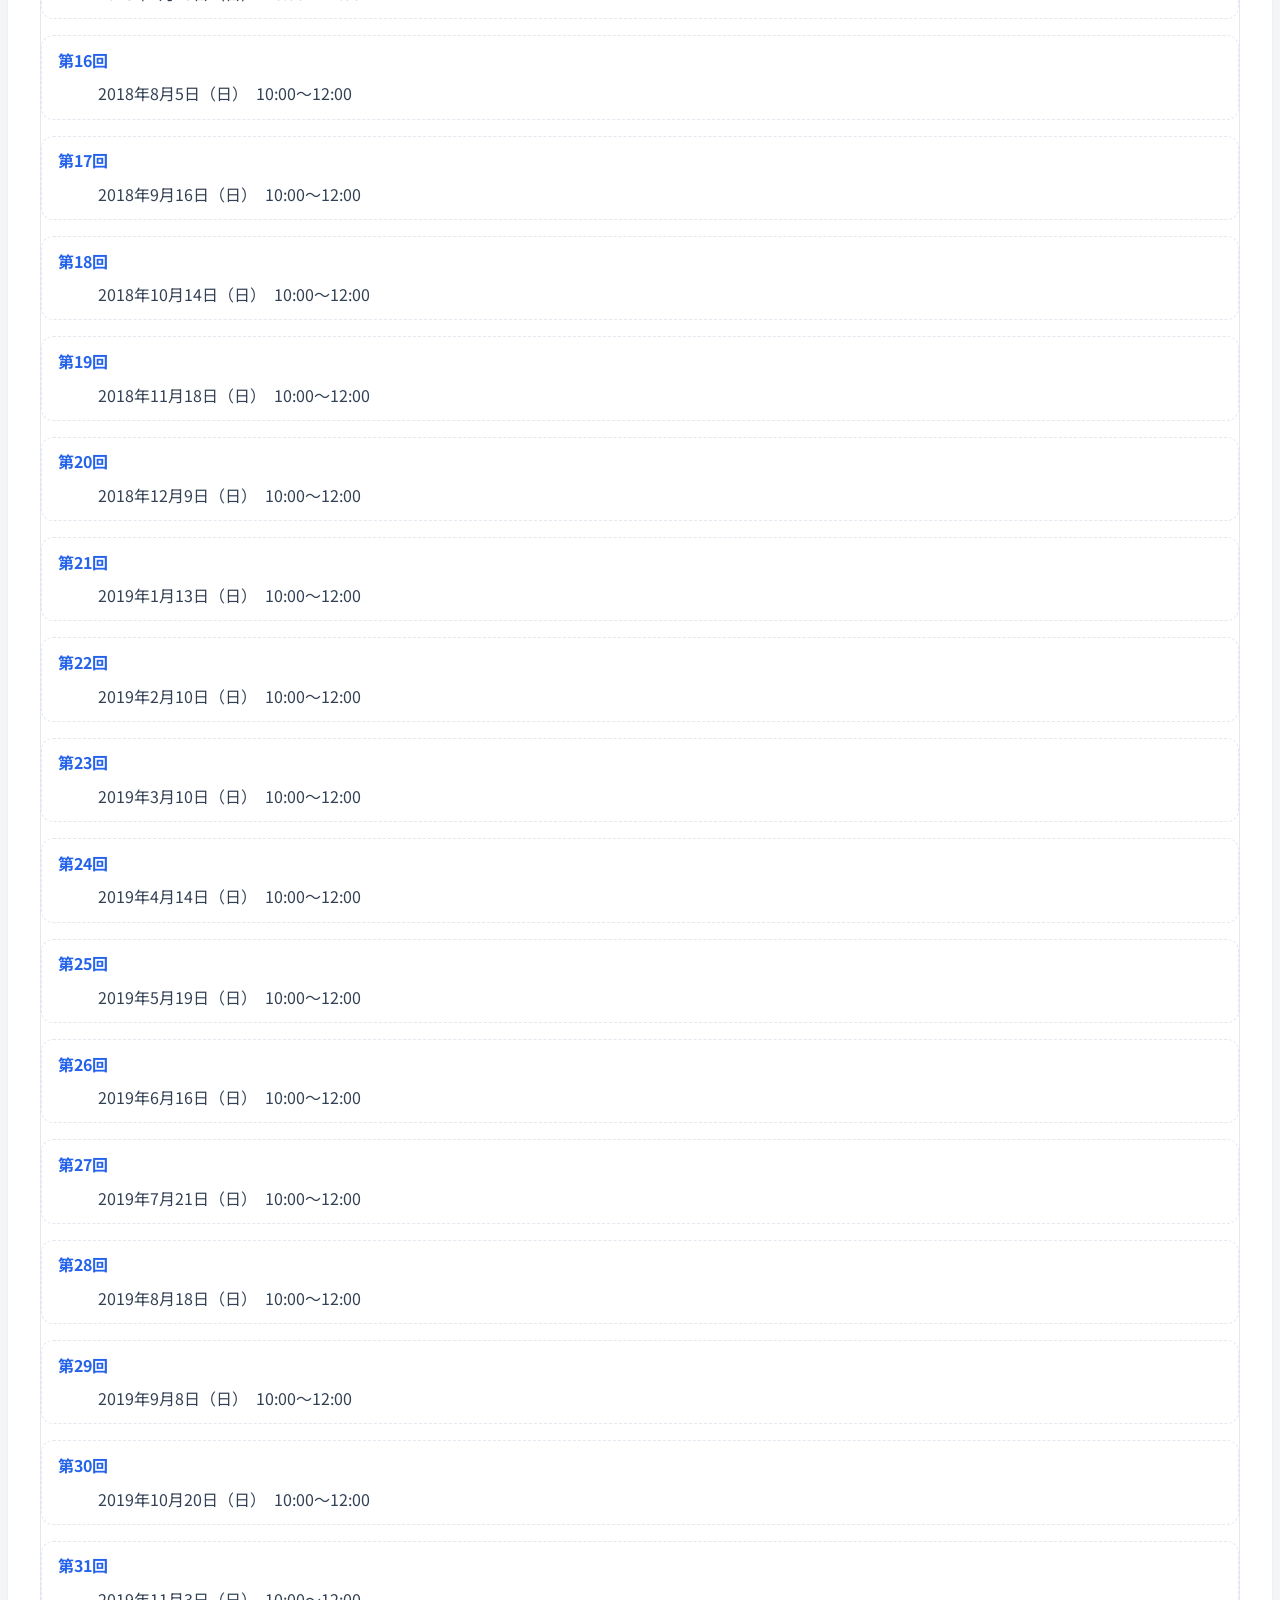
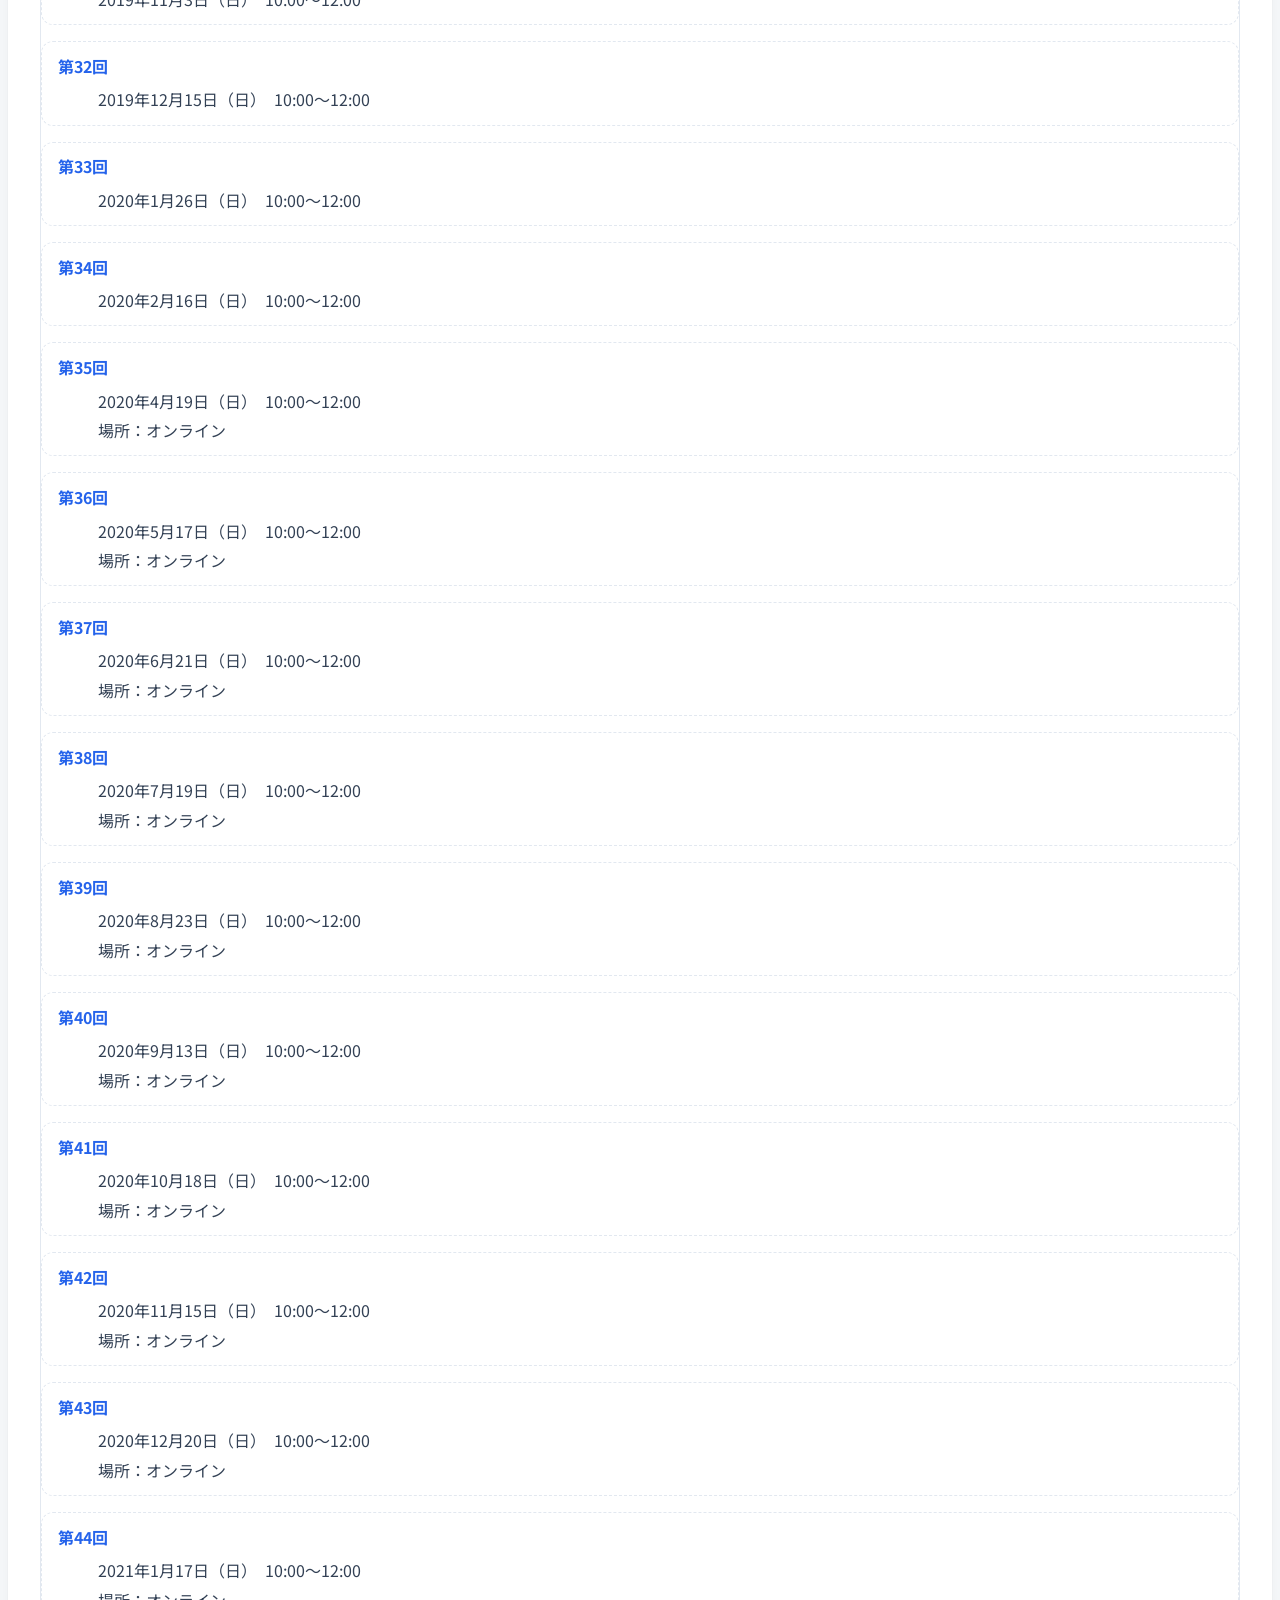
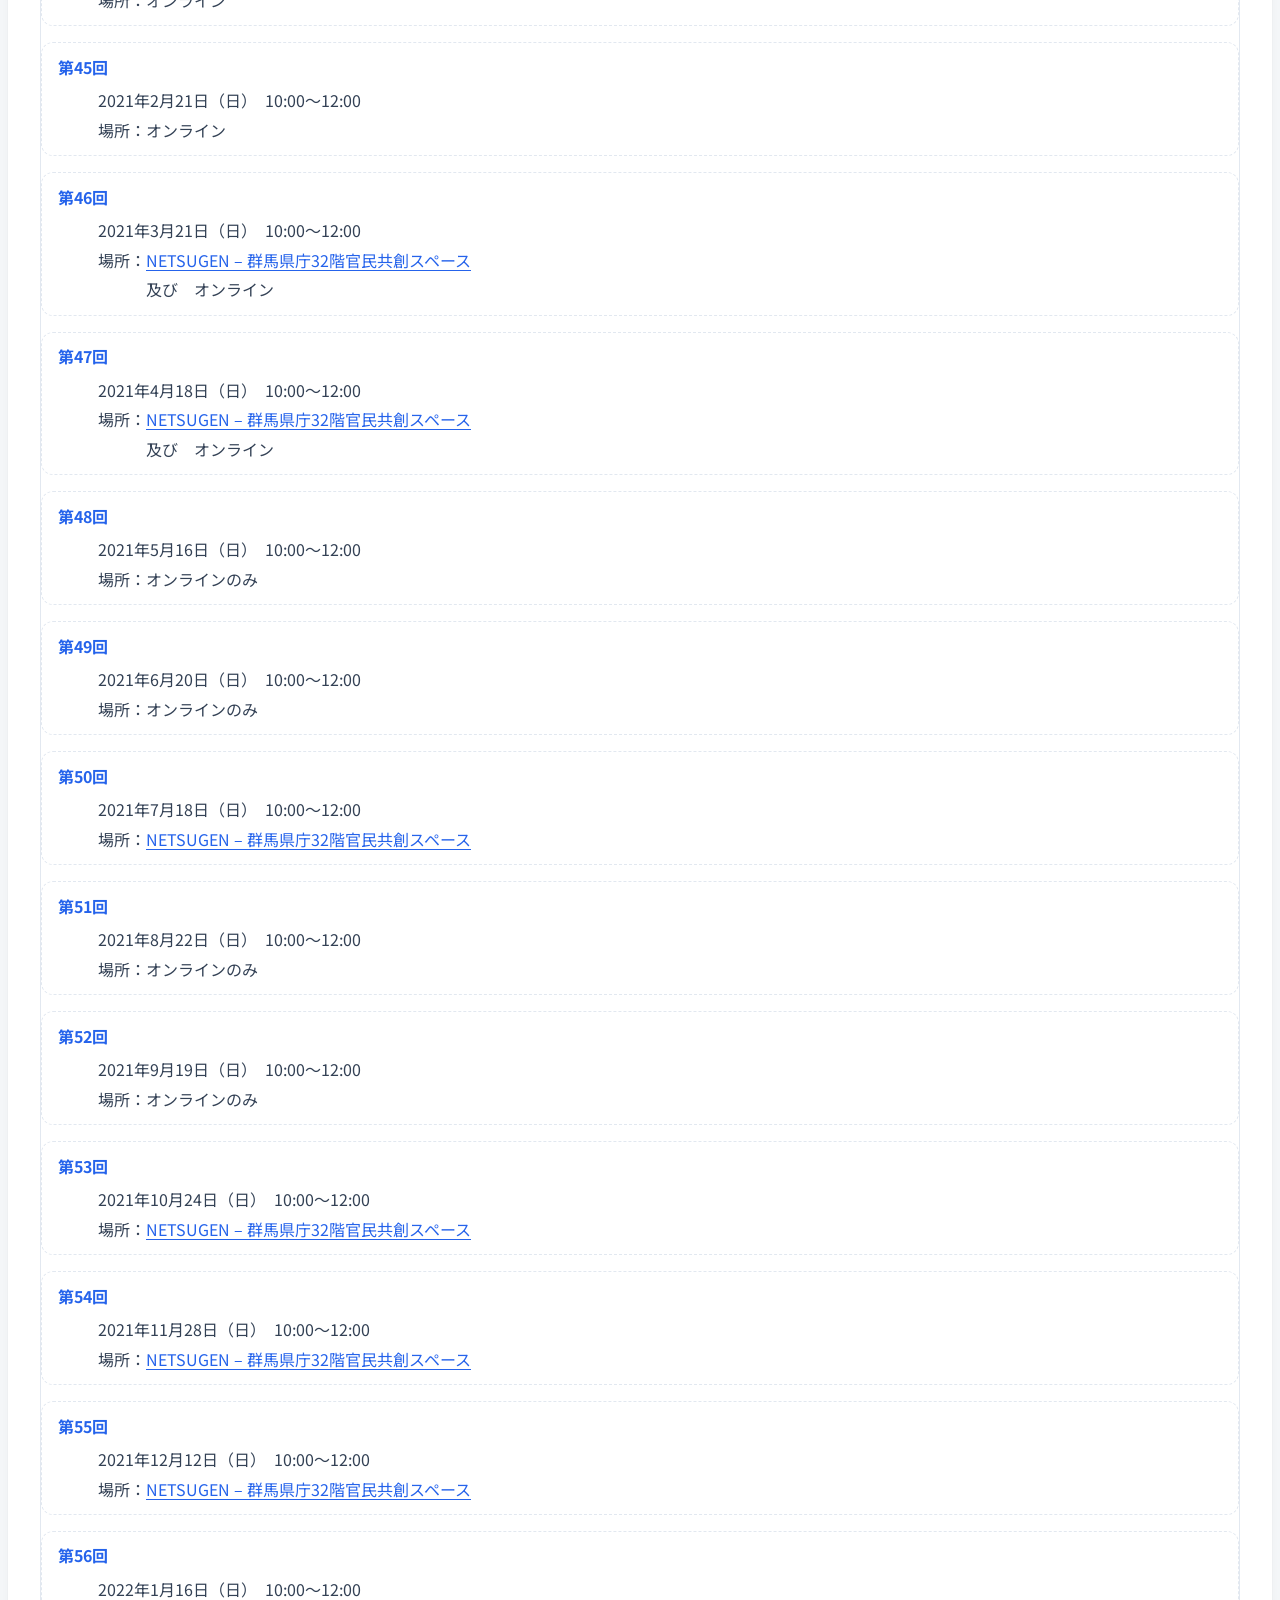
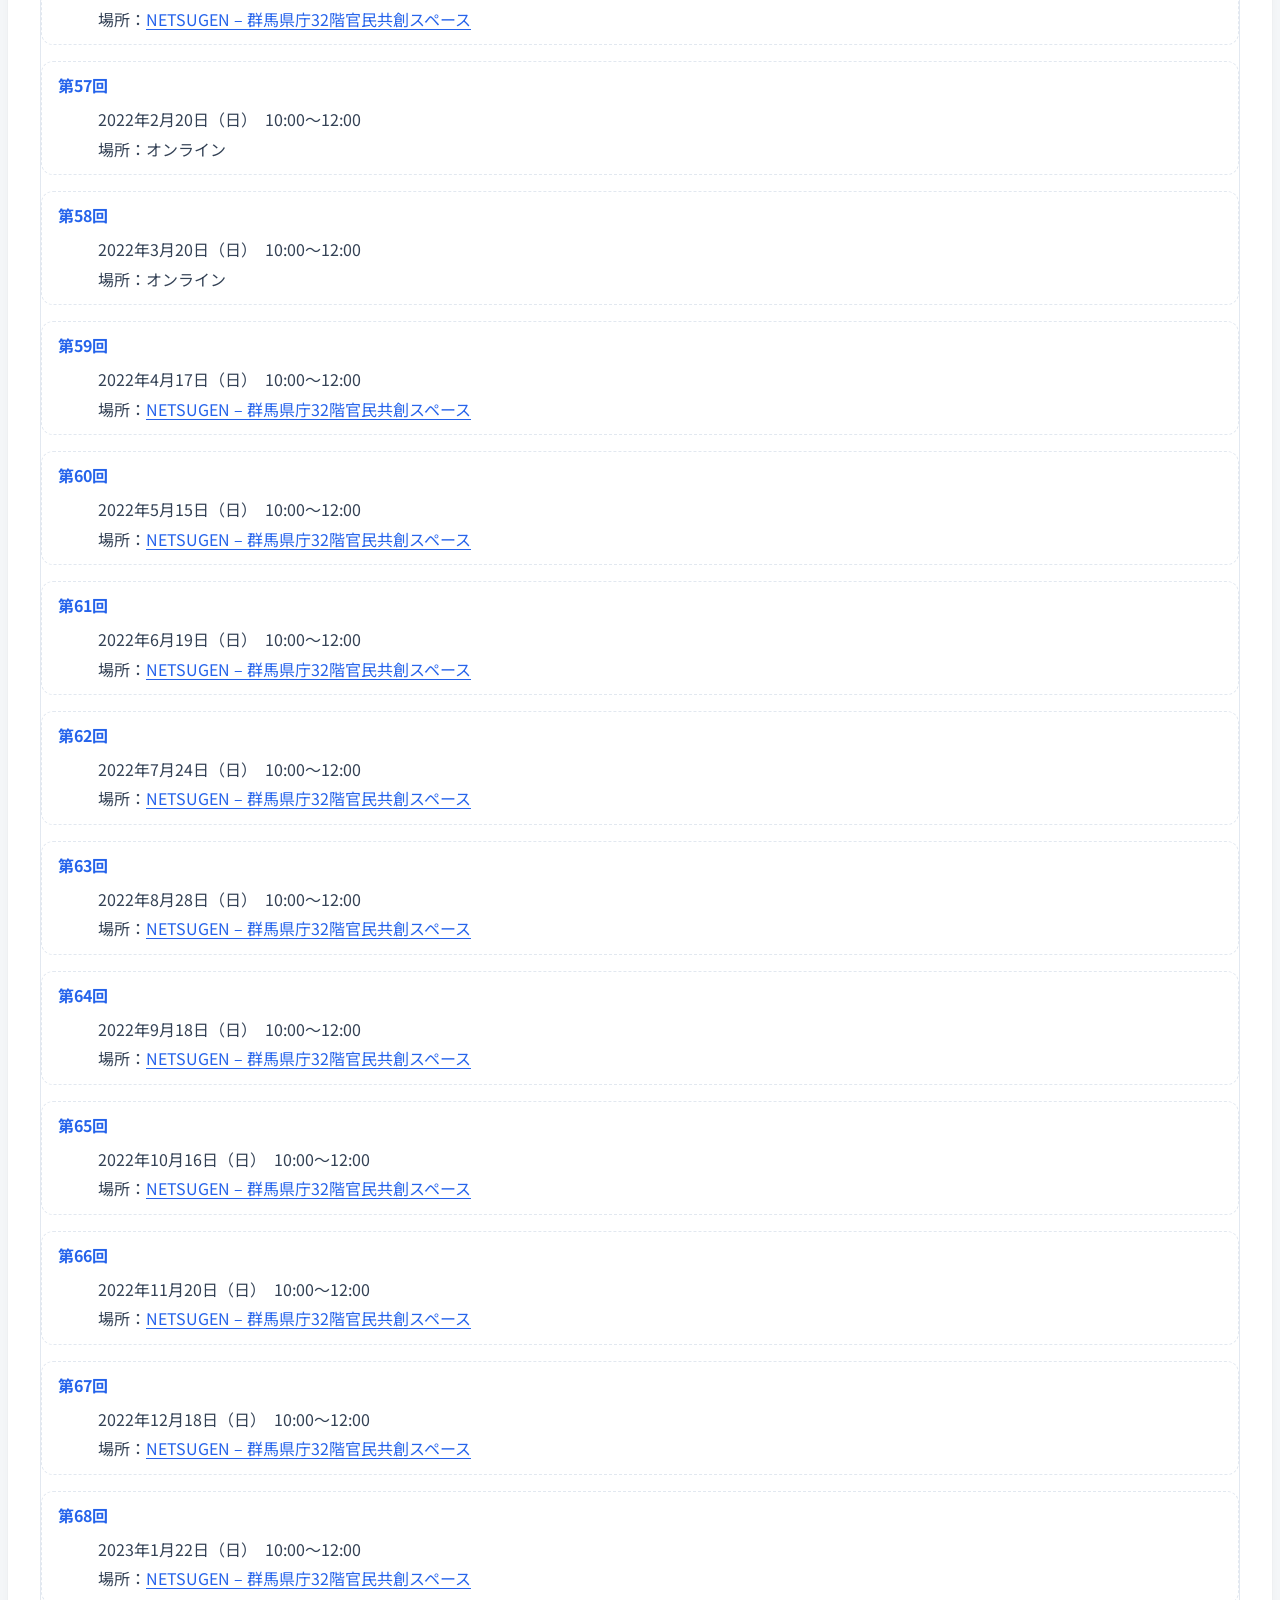
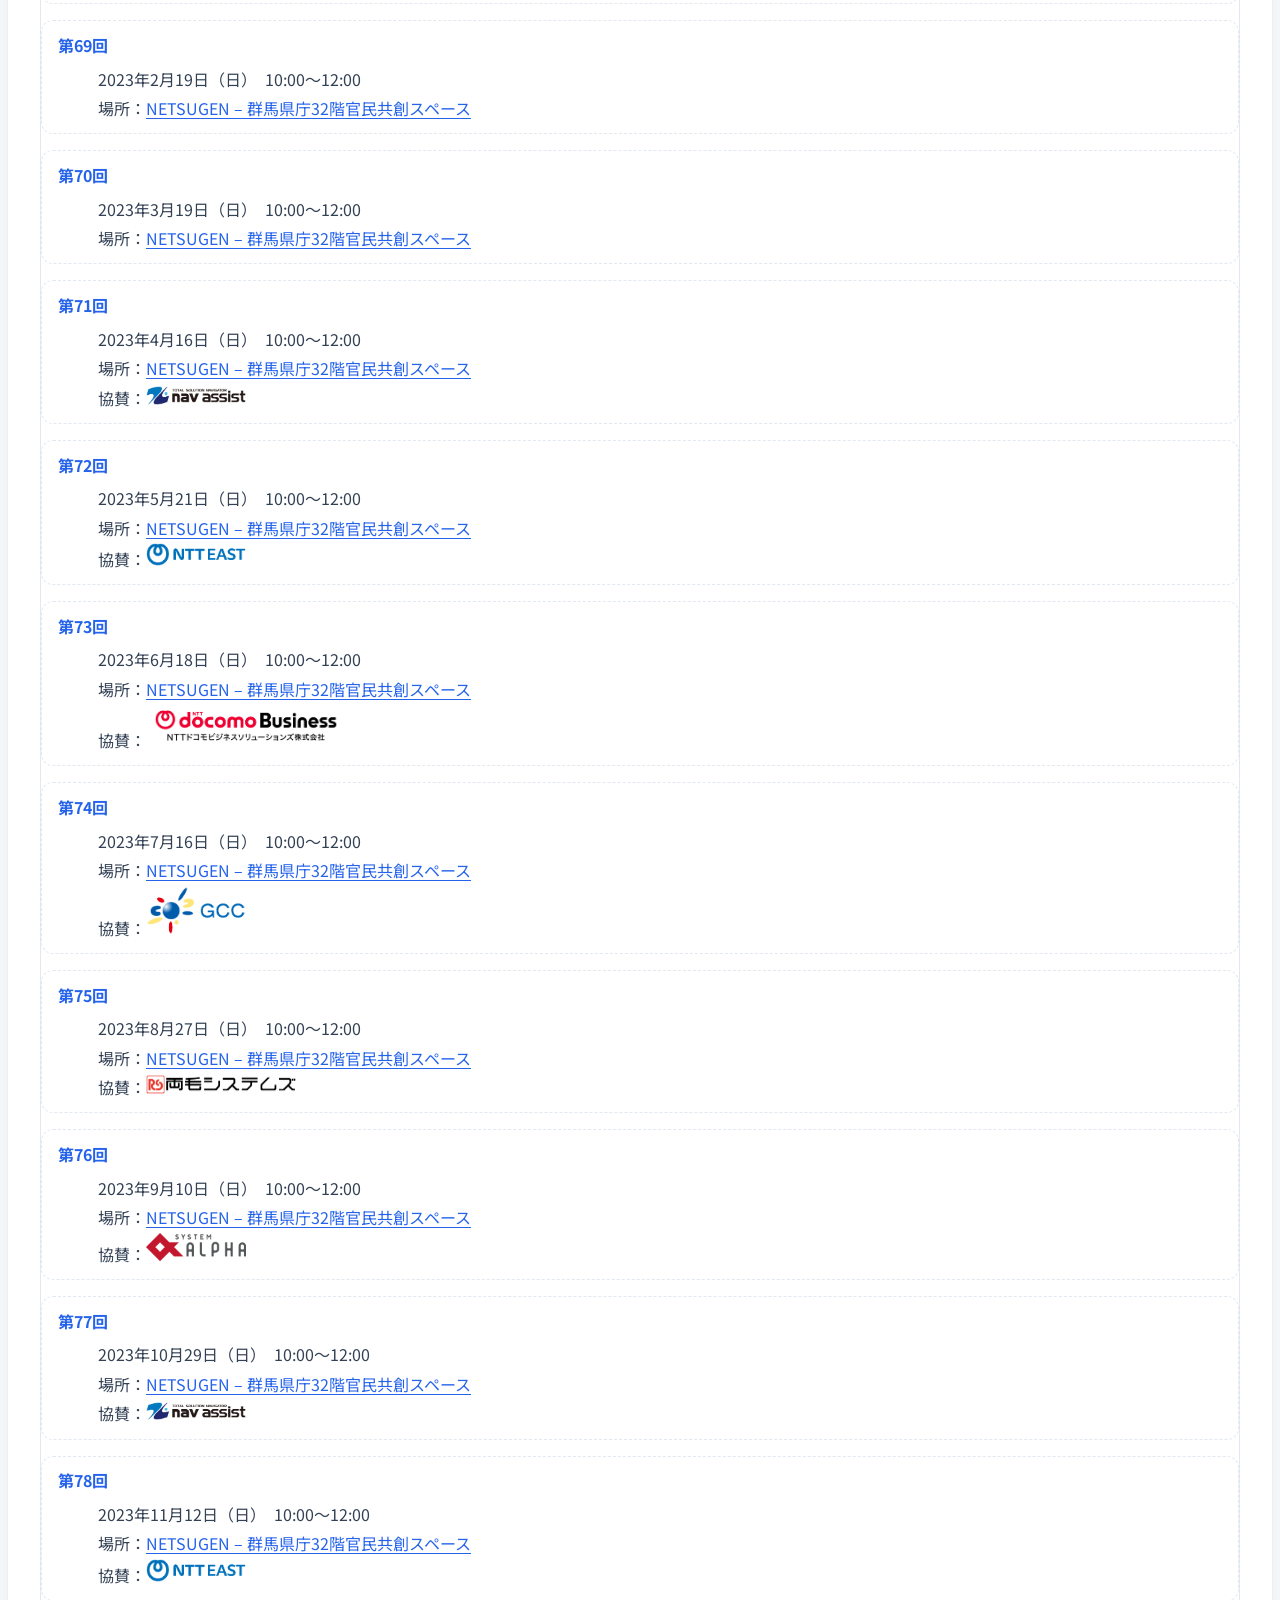
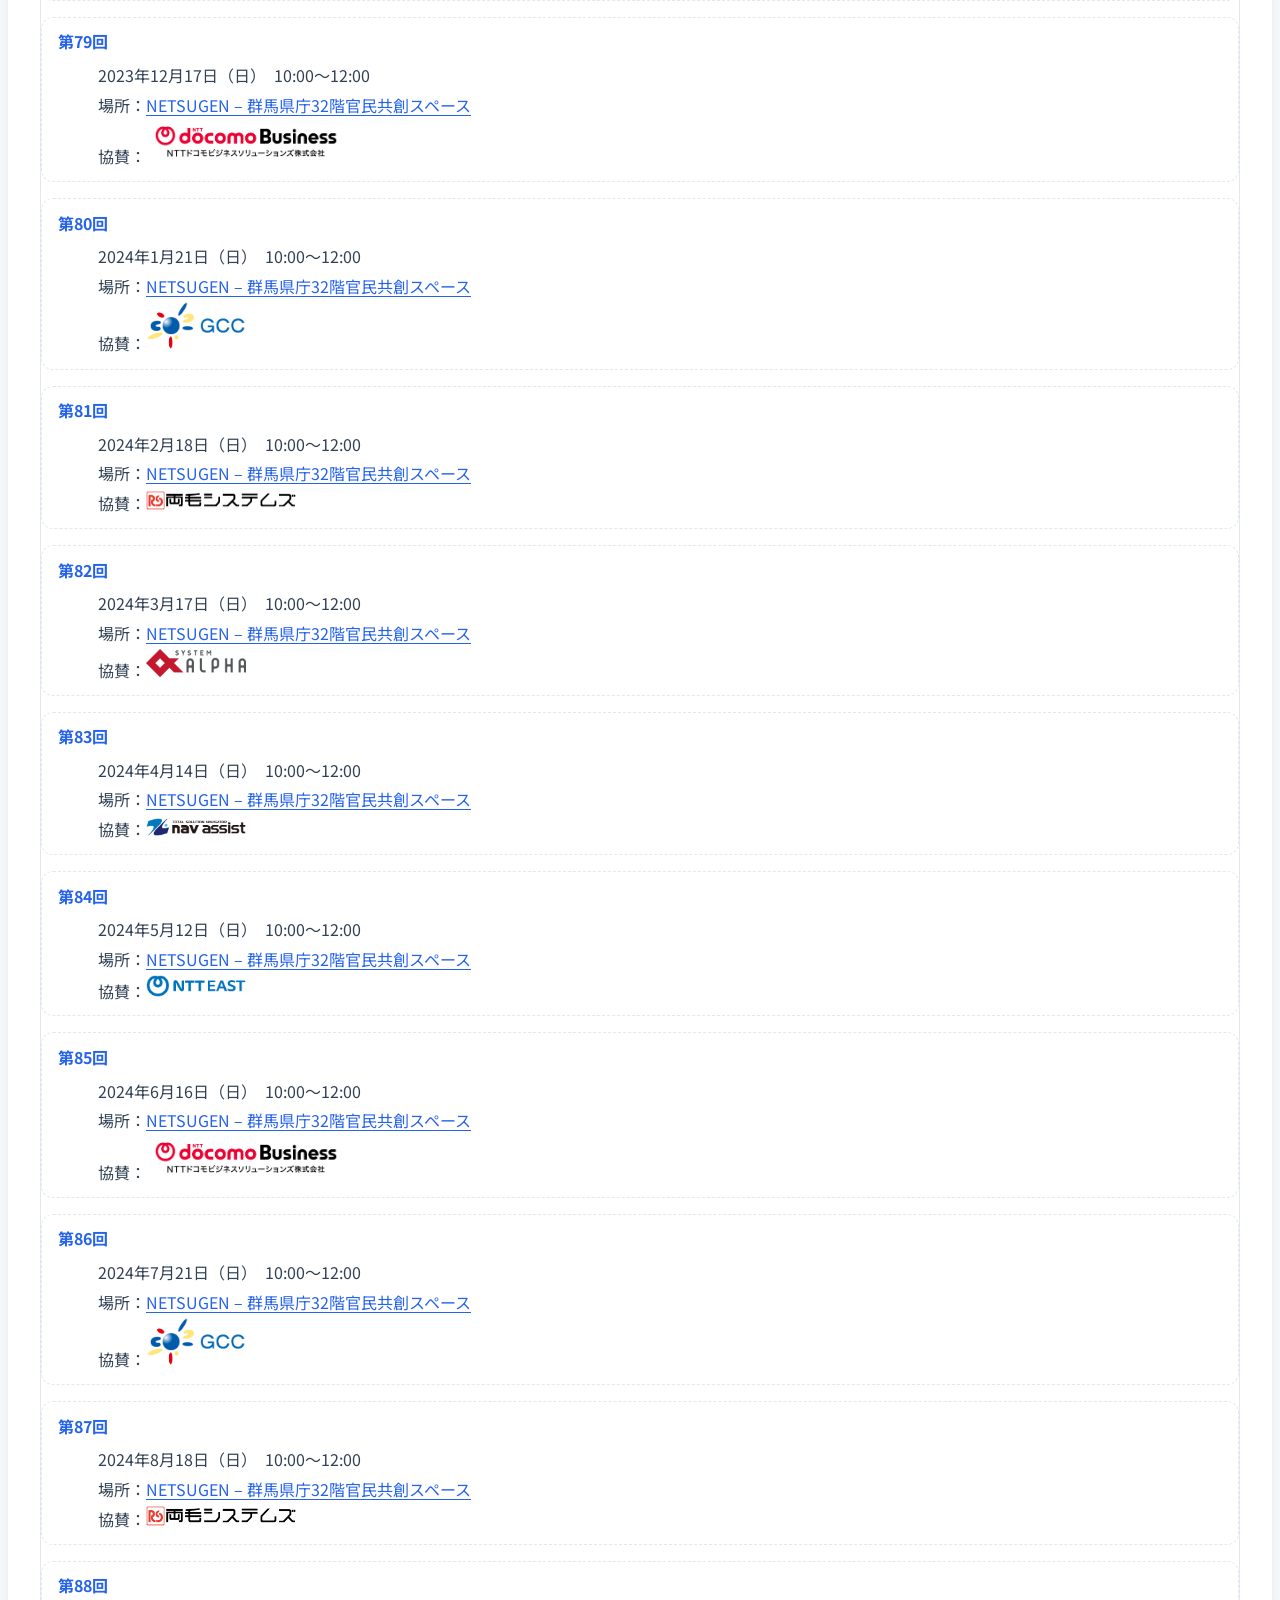
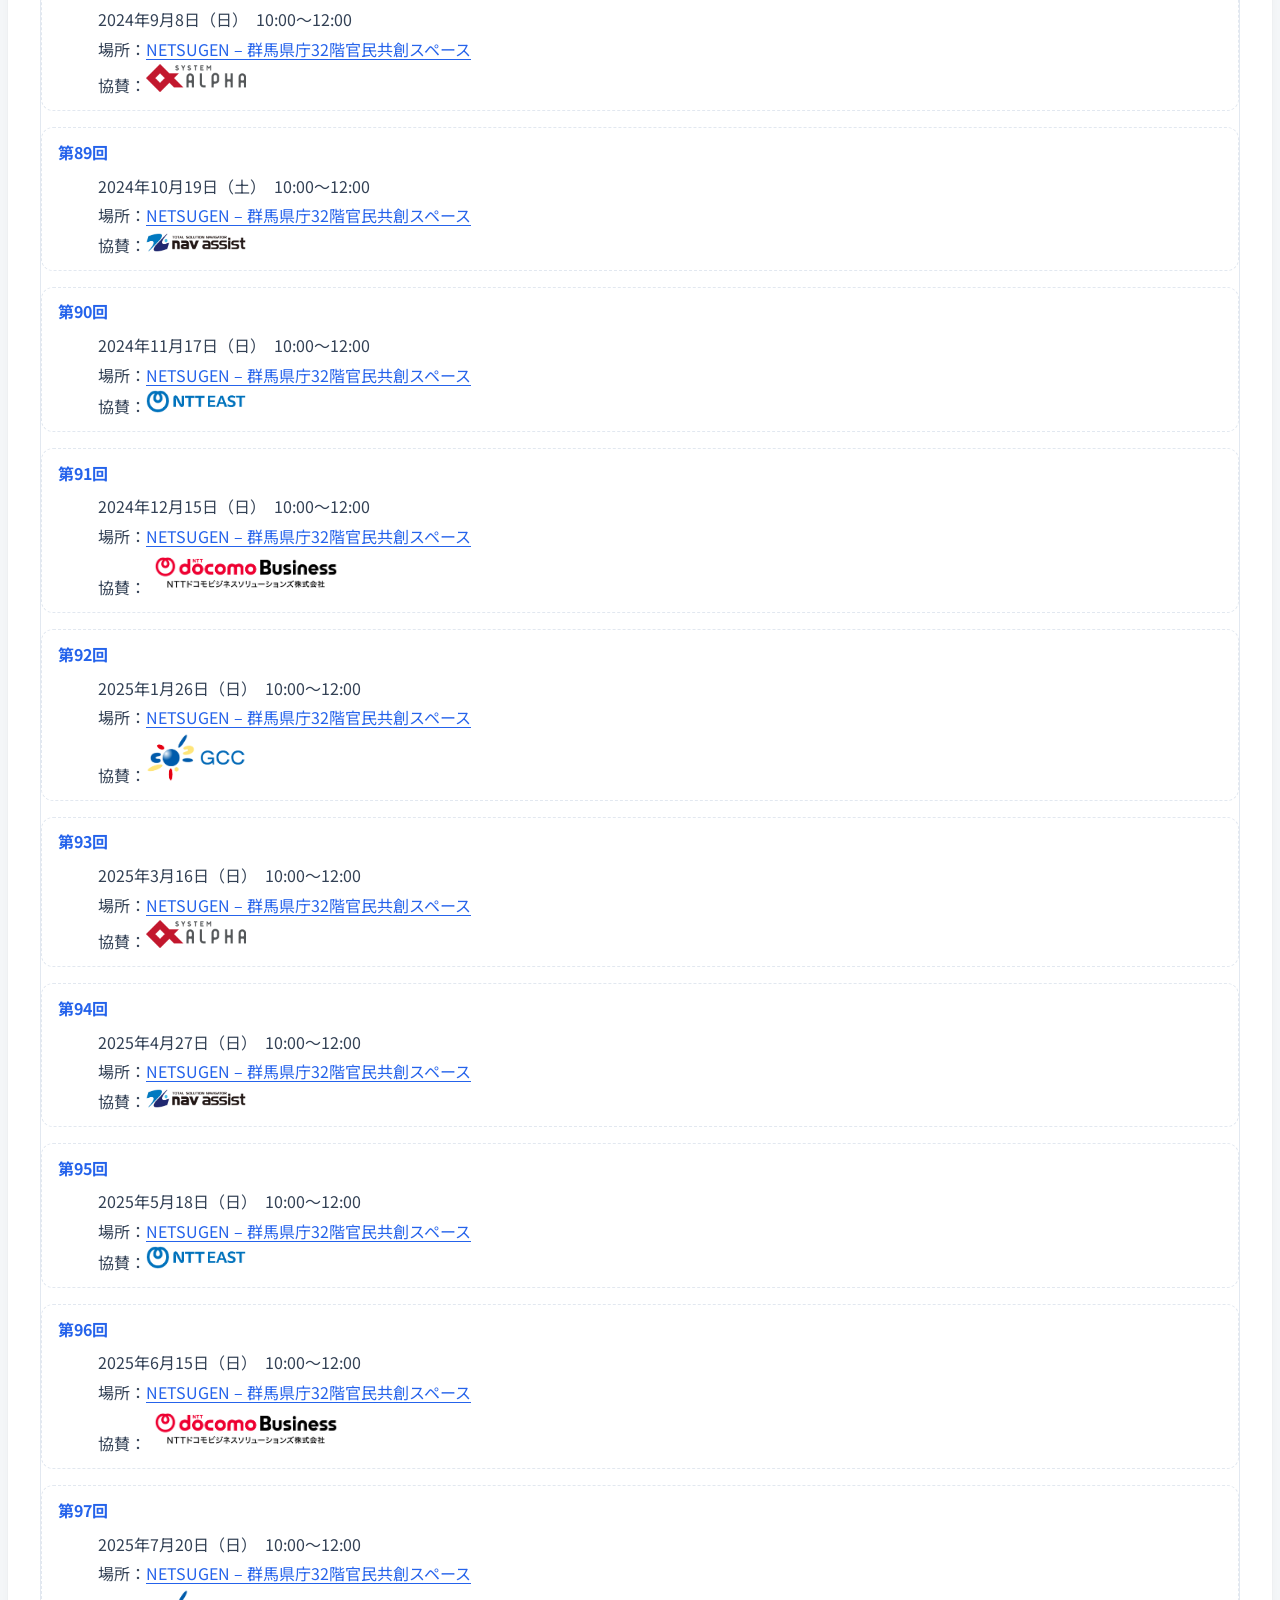
==== commit dc6e14b8: "共催ロゴを小さくし、会社名をホバーで表示（タッチ端末では常時表示） Co-Authored-By: Claude Sonnet 5.5 <noreply@anthropic.com> Claude-S" ====
--- a/index.html
+++ b/index.html
@@ -212,7 +212,7 @@
 					<dd>
 						2026年10月18日（日）　10:00～12:00<br>
 						場所：<a href="https://netsugen.jp/">NETSUGEN – 群馬県庁32階官民共創スペース</a><br>
-						共催：<a href="https://www.macs-project.co.jp" class="sponsor-inline"><img src="./img/MACS-Project.png" alt="MACS-Project合同会社"></a><br>
+						共催：<a href="https://www.macs-project.co.jp" class="sponsor-inline" data-name="MACS-Project合同会社"><img src="./img/MACS-Project.png" alt="MACS-Project合同会社"></a><br>
 					</dd>
 				</dl>
 				<dl>
@@ -220,7 +220,7 @@
 					<dd>
 						2026年11月15日（日）　10:00～12:00<br>
 						場所：<a href="https://netsugen.jp/">NETSUGEN – 群馬県庁32階官民共創スペース</a><br>
-						共催：<a href="https://www.ntt-east.co.jp/" class="sponsor-inline"><img src="./img/NTT_east.png" alt="NTT東日本"></a><br>
+						共催：<a href="https://www.ntt-east.co.jp/" class="sponsor-inline" data-name="NTT東日本"><img src="./img/NTT_east.png" alt="NTT東日本"></a><br>
 					</dd>
 				</dl>
 				<dl>
@@ -228,7 +228,7 @@
 					<dd>
 						2026年12月20日（日）　10:00～12:00<br>
 						場所：<a href="https://netsugen.jp/">NETSUGEN – 群馬県庁32階官民共創スペース</a><br>
-						共催：<a href="https://www.macs-project.co.jp" class="sponsor-inline"><img src="./img/MACS-Project.png" alt="MACS-Project合同会社"></a><br>
+						共催：<a href="https://www.macs-project.co.jp" class="sponsor-inline" data-name="MACS-Project合同会社"><img src="./img/MACS-Project.png" alt="MACS-Project合同会社"></a><br>
 					</dd>
 				</dl>
 				<div class="card">
@@ -975,7 +975,7 @@
 					<dd>
 						2026年4月12日（日）　10:00～12:00<br>
 						場所：<a href="https://netsugen.jp/">NETSUGEN – 群馬県庁32階官民共創スペース</a><br>
-						共催：<a href="https://www.macs-project.co.jp" class="sponsor-inline"><img src="./img/MACS-Project.png" alt="MACS-Project合同会社"></a><br>
+						共催：<a href="https://www.macs-project.co.jp" class="sponsor-inline" data-name="MACS-Project合同会社"><img src="./img/MACS-Project.png" alt="MACS-Project合同会社"></a><br>
 					</dd>
 				</dl>
 				<dl>
@@ -983,7 +983,7 @@
 					<dd>
 						2026年5月10日（日）　10:00～12:00<br>
 						場所：<a href="https://netsugen.jp/">NETSUGEN – 群馬県庁32階官民共創スペース</a><br>
-						共催：<a href="https://www.macs-project.co.jp" class="sponsor-inline"><img src="./img/MACS-Project.png" alt="MACS-Project合同会社"></a><br>
+						共催：<a href="https://www.macs-project.co.jp" class="sponsor-inline" data-name="MACS-Project合同会社"><img src="./img/MACS-Project.png" alt="MACS-Project合同会社"></a><br>
 					</dd>
 				</dl>
 				<dl>
@@ -991,7 +991,7 @@
 					<dd>
 						2026年6月21日（日）　10:00～12:00<br>
 						場所：<a href="https://netsugen.jp/">NETSUGEN – 群馬県庁32階官民共創スペース</a><br>
-						共催：<a href="https://www.macs-project.co.jp" class="sponsor-inline"><img src="./img/MACS-Project.png" alt="MACS-Project合同会社"></a><br>
+						共催：<a href="https://www.macs-project.co.jp" class="sponsor-inline" data-name="MACS-Project合同会社"><img src="./img/MACS-Project.png" alt="MACS-Project合同会社"></a><br>
 					</dd>
 				</dl>
 				<dl>
@@ -999,7 +999,7 @@
 					<dd>
 						2026年7月12日（日）　10:00～12:00<br>
 						場所：<a href="https://netsugen.jp/">NETSUGEN – 群馬県庁32階官民共創スペース</a><br>
-						共催：<a href="https://www.macs-project.co.jp" class="sponsor-inline"><img src="./img/MACS-Project.png" alt="MACS-Project合同会社"></a><br>
+						共催：<a href="https://www.macs-project.co.jp" class="sponsor-inline" data-name="MACS-Project合同会社"><img src="./img/MACS-Project.png" alt="MACS-Project合同会社"></a><br>
 					</dd>
 				</dl>
 				<dl>
@@ -1007,7 +1007,7 @@
 					<dd>
 						2026年8月23日（日）　10:00～12:00<br>
 						場所：<a href="https://netsugen.jp/">NETSUGEN – 群馬県庁32階官民共創スペース</a><br>
-						共催：<a href="https://www.macs-project.co.jp" class="sponsor-inline"><img src="./img/MACS-Project.png" alt="MACS-Project合同会社"></a><br>
+						共催：<a href="https://www.macs-project.co.jp" class="sponsor-inline" data-name="MACS-Project合同会社"><img src="./img/MACS-Project.png" alt="MACS-Project合同会社"></a><br>
 					</dd>
 				</dl>
 				<dl>
@@ -1015,7 +1015,7 @@
 					<dd>
 						2026年9月13日（日）　10:00～12:00<br>
 						場所：<a href="https://netsugen.jp/">NETSUGEN – 群馬県庁32階官民共創スペース</a><br>
-						共催：<a href="https://www.macs-project.co.jp" class="sponsor-inline"><img src="./img/MACS-Project.png" alt="MACS-Project合同会社"></a><br>
+						共催：<a href="https://www.macs-project.co.jp" class="sponsor-inline" data-name="MACS-Project合同会社"><img src="./img/MACS-Project.png" alt="MACS-Project合同会社"></a><br>
 					</dd>
 				</dl>
 						</div>
--- a/css/style.css
+++ b/css/style.css
@@ -152,7 +152,7 @@
 
 /* 日程の共催ロゴ（社名つき） */
 a.sponsor-inline { display: inline-flex; align-items: center; gap: .5rem; font-weight: 500; }
-a.sponsor-inline img { height: 30px; width: auto; mix-blend-mode: multiply; }
+a.sponsor-inline img { height: 22px; width: auto; mix-blend-mode: multiply; }
 
 /* 注意書き */
 p.notice { display: inline-block; padding: .35rem .85rem; margin-bottom: 1rem; font-size: .9rem; font-weight: 500; color: #9a3412; background: #fff7ed; border: 1px solid #fed7aa; border-radius: 10px; }
@@ -176,3 +176,16 @@
 
 /* 代表の写真は文章の下に配置 */
 img.champion { display: block; width: 100%; max-width: 280px; margin-top: 1rem; }
+
+/* 共催ロゴ：ホバー／フォーカスで会社名を表示。タッチ端末では常に表示 */
+a.sponsor-inline { position: relative; }
+a.sponsor-inline::after {
+  content: attr(data-name); position: absolute; left: 0; bottom: calc(100% + 6px); z-index: 10;
+  white-space: nowrap; font-size: .75rem; font-weight: 500; line-height: 1.5;
+  padding: .2rem .65rem; border-radius: 6px; color: #fff; background: var(--c-ink);
+  opacity: 0; transform: translateY(4px); pointer-events: none; transition: opacity .15s, transform .15s;
+}
+a.sponsor-inline:hover::after, a.sponsor-inline:focus-visible::after { opacity: 1; transform: none; }
+@media (hover: none) {
+  a.sponsor-inline::after { position: static; opacity: 1; transform: none; padding: 0; color: var(--c-muted); background: none; font-size: .85rem; }
+}
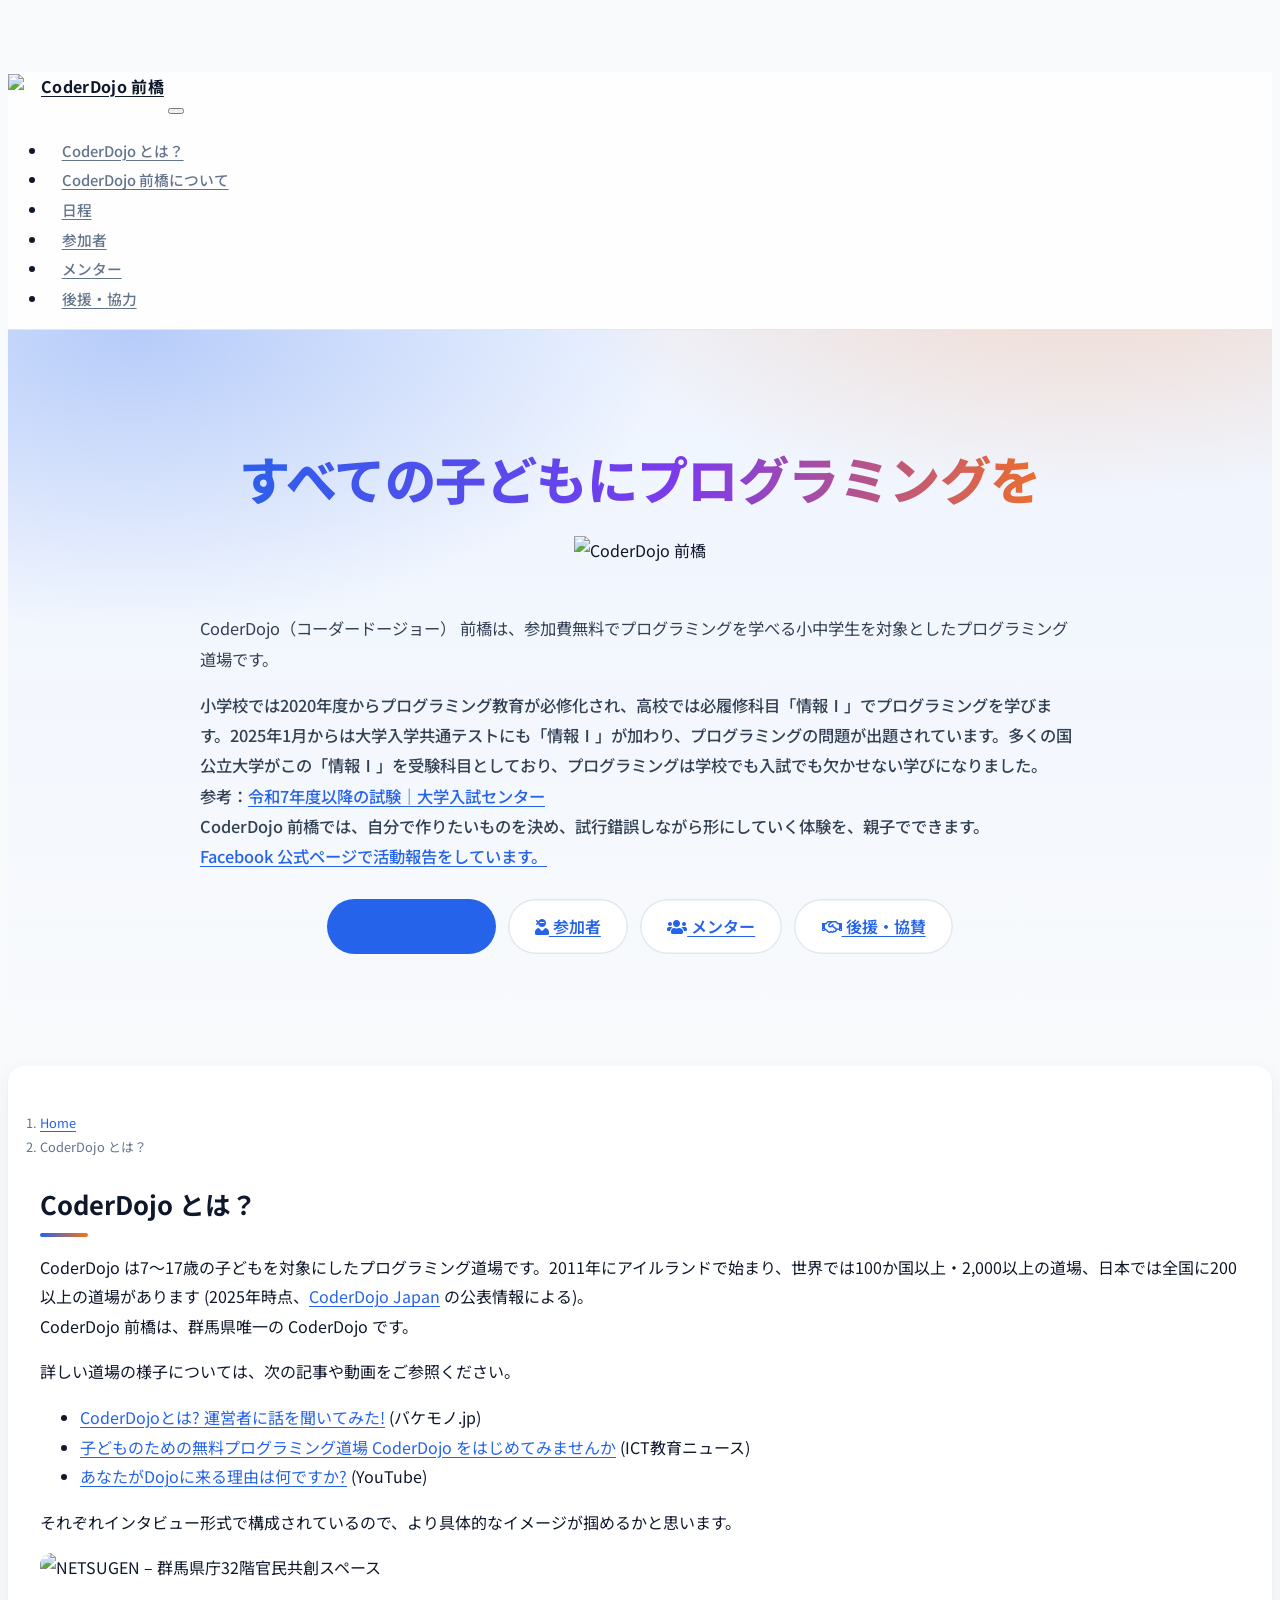
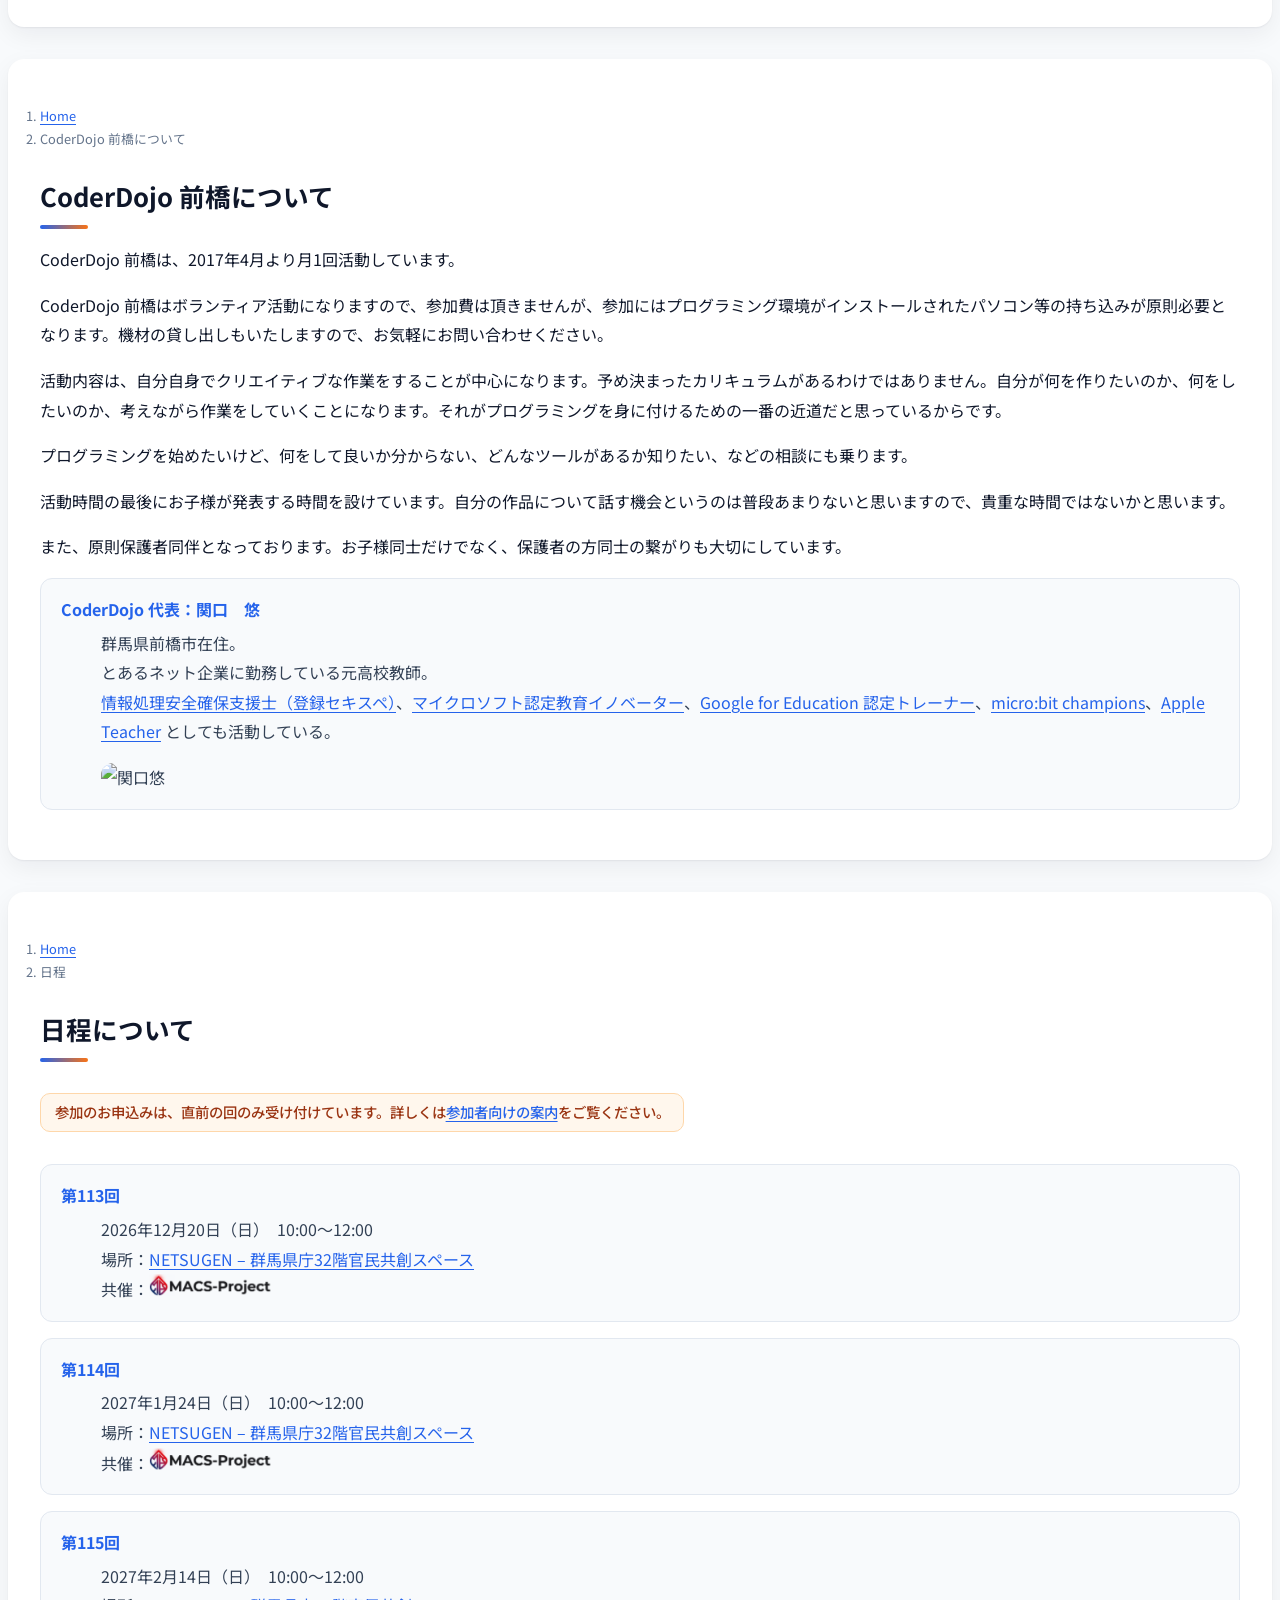
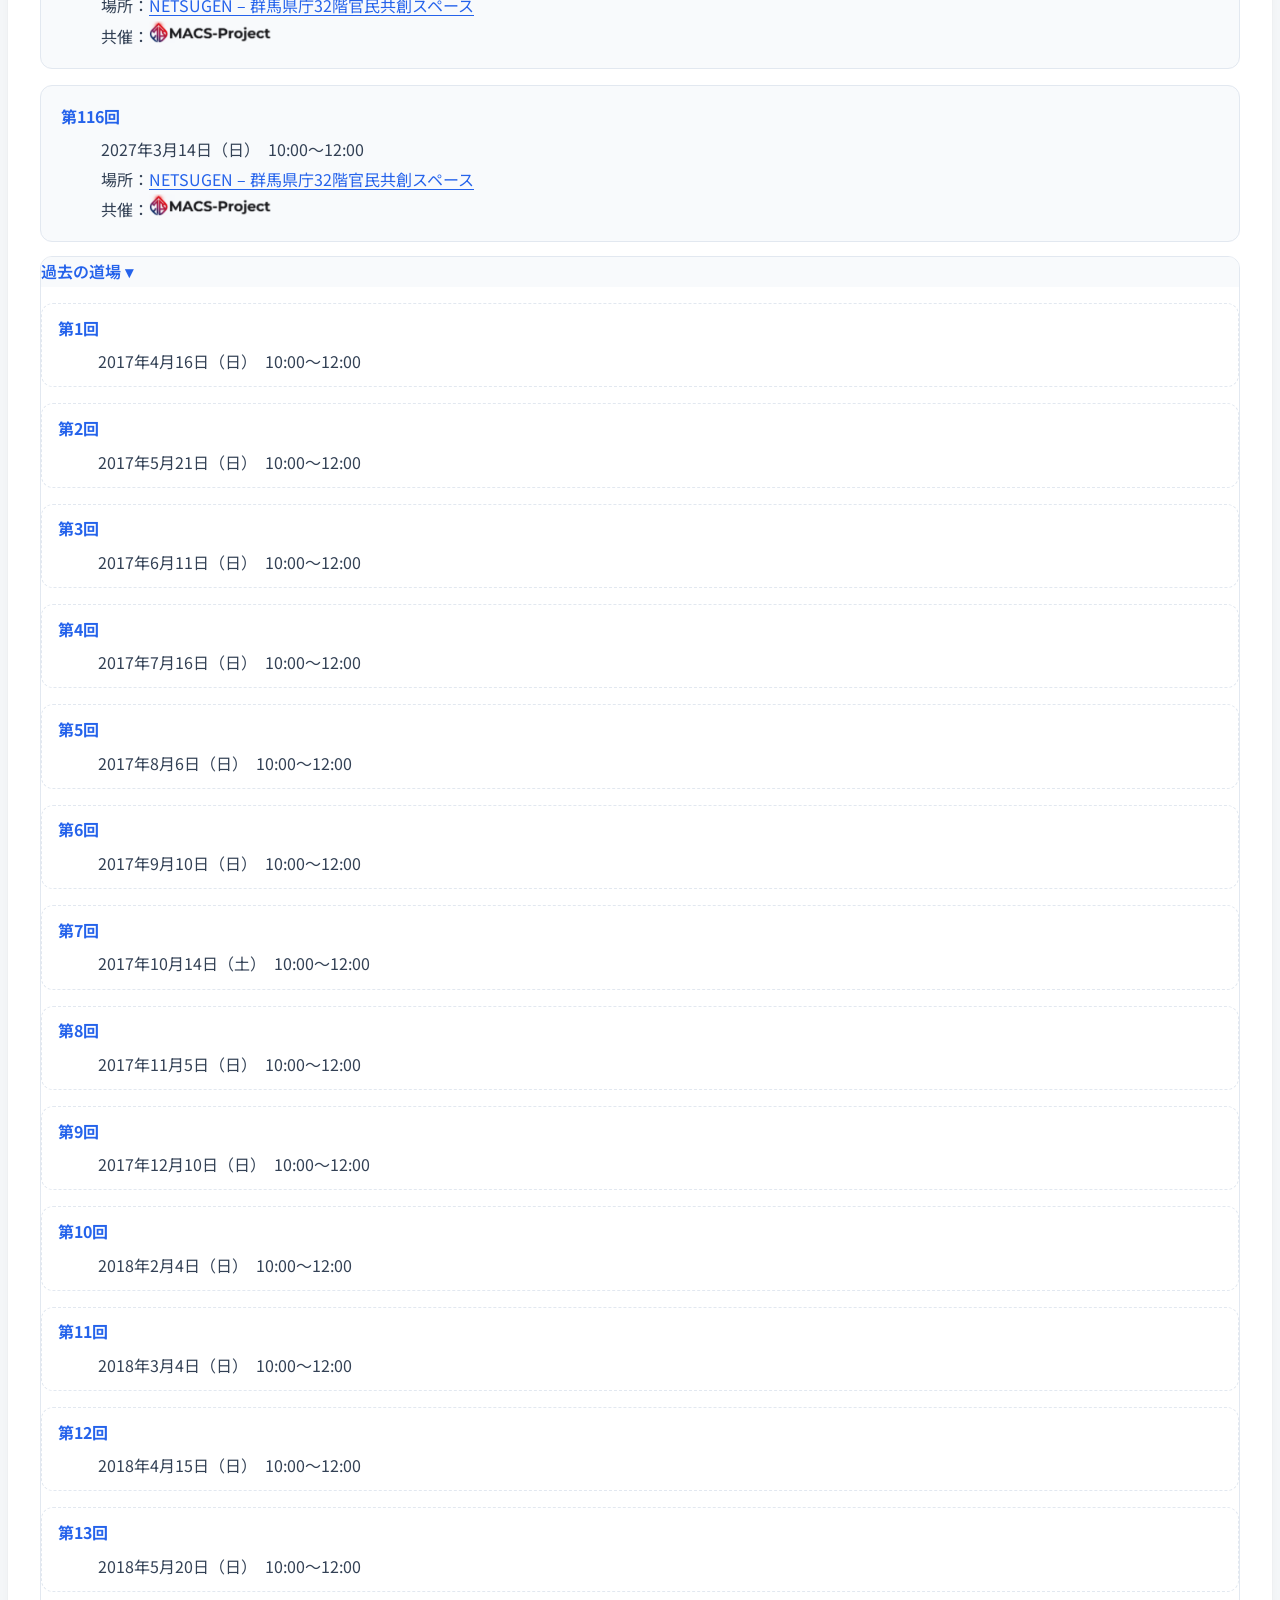
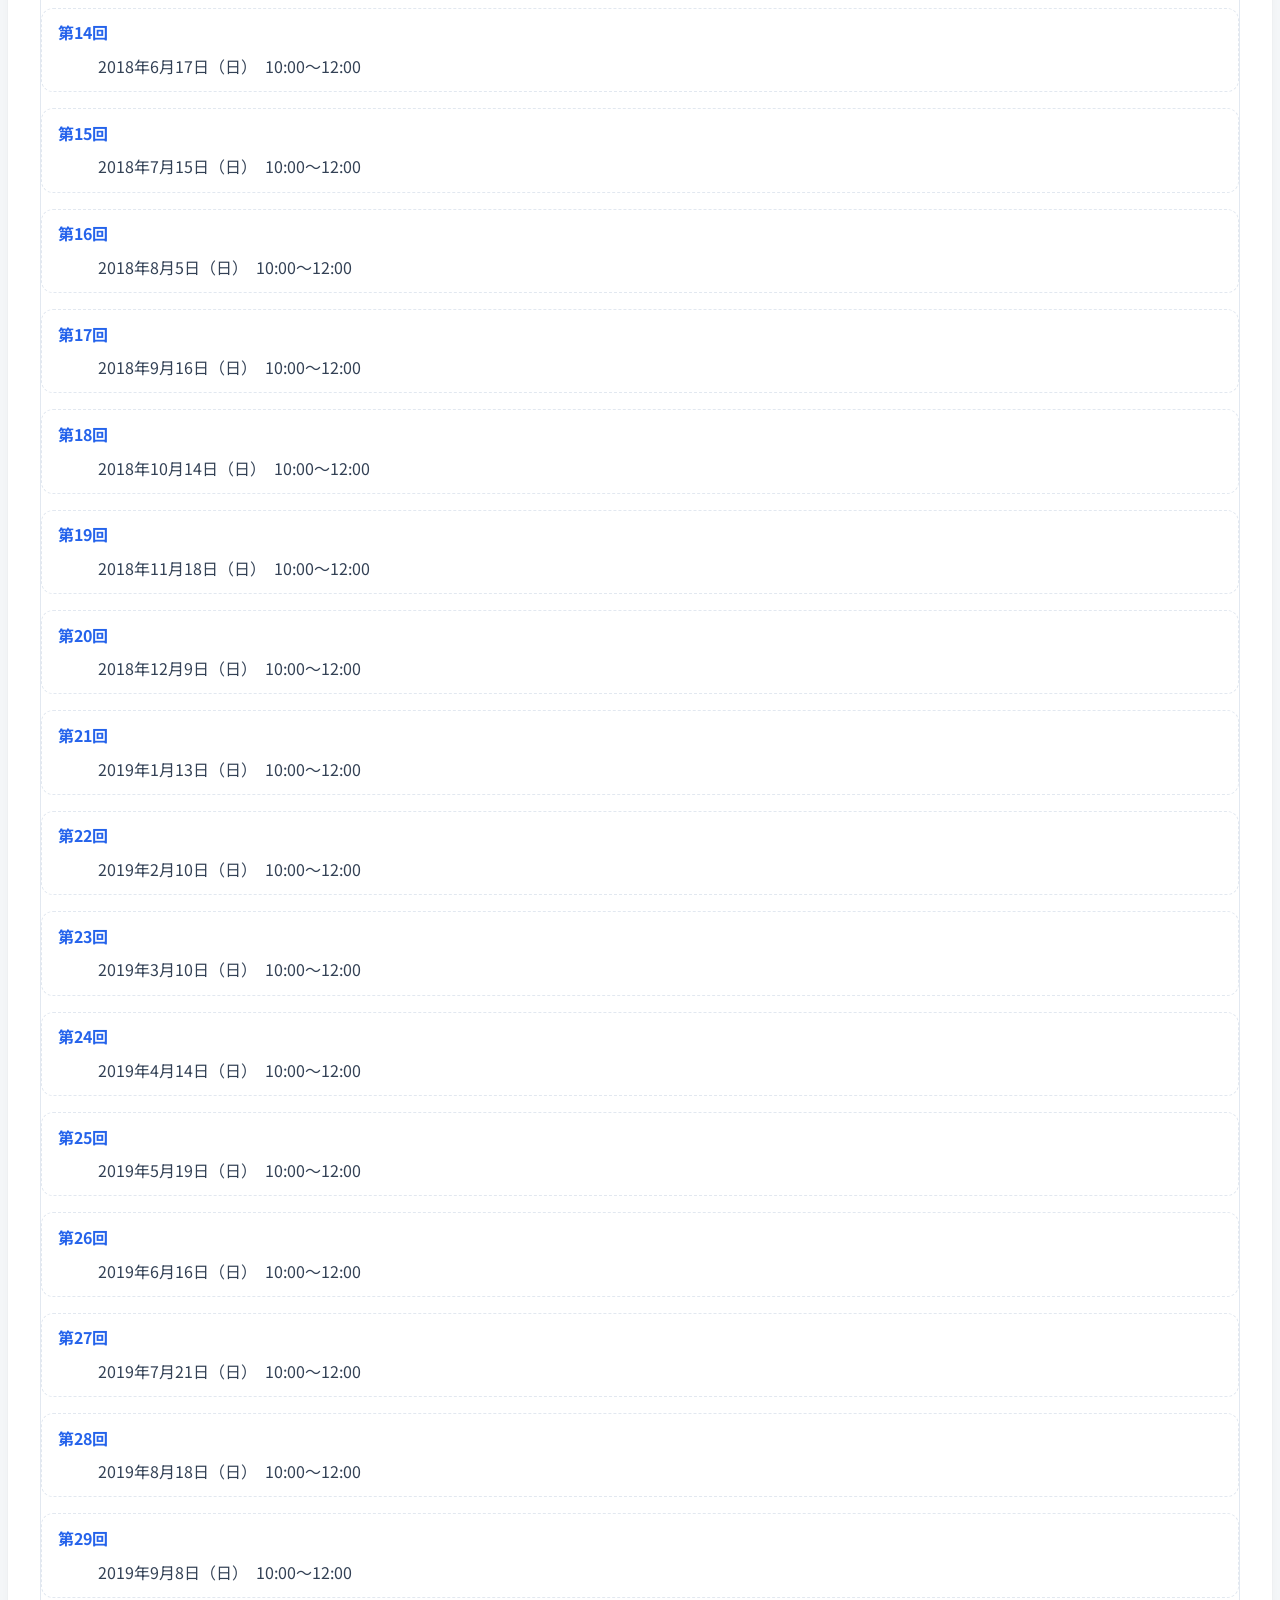
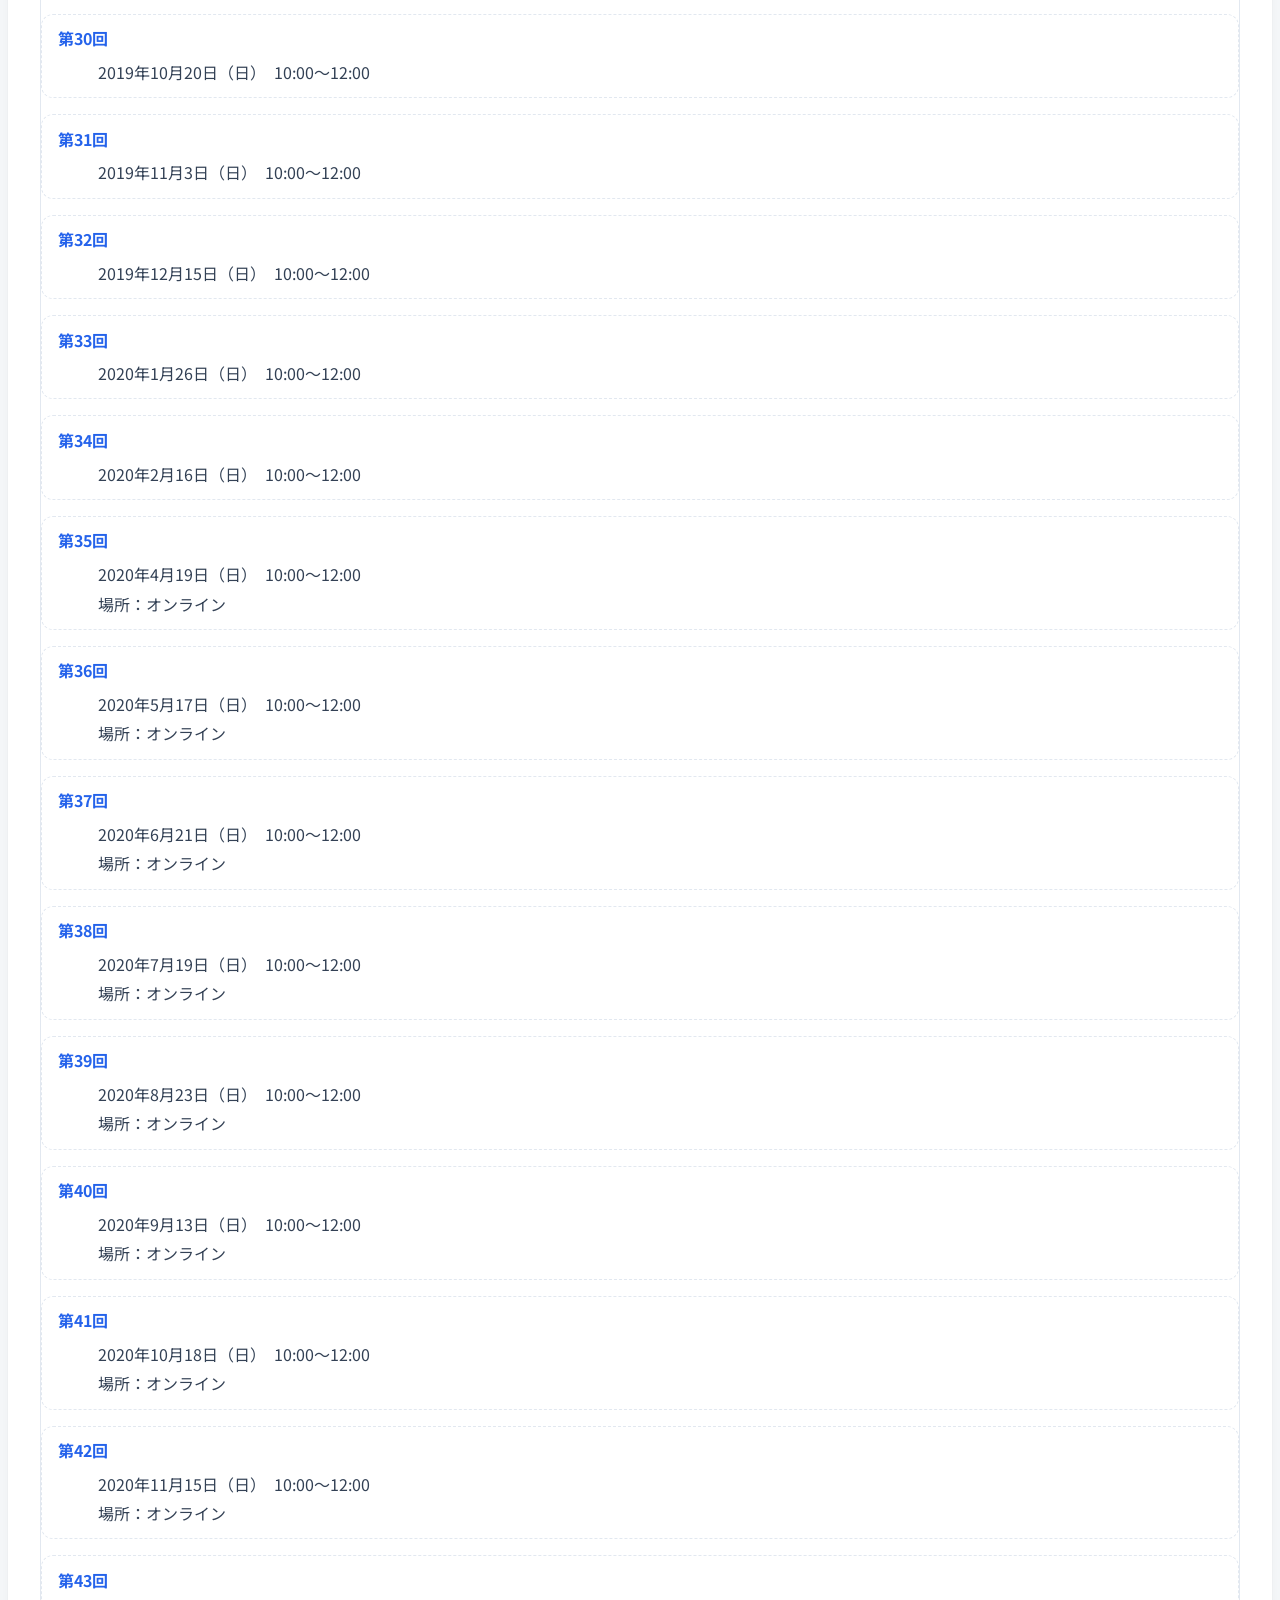
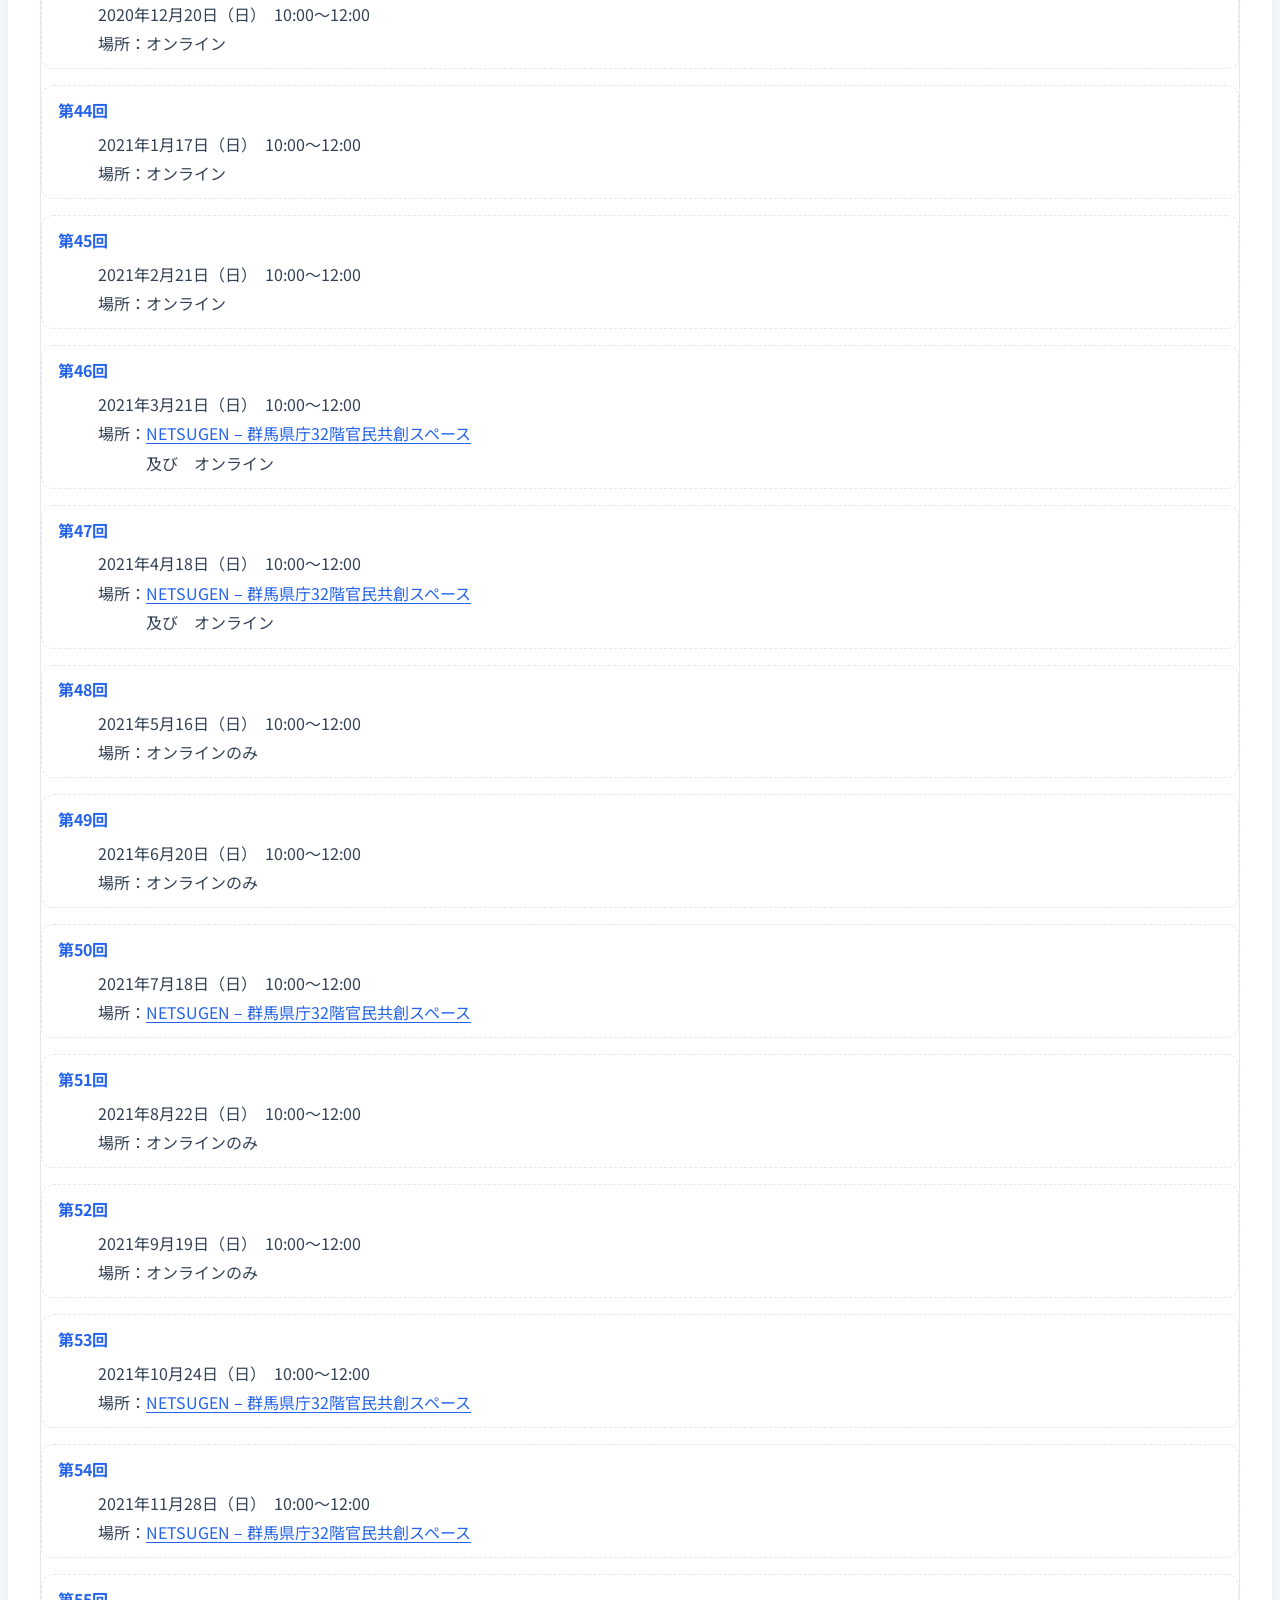
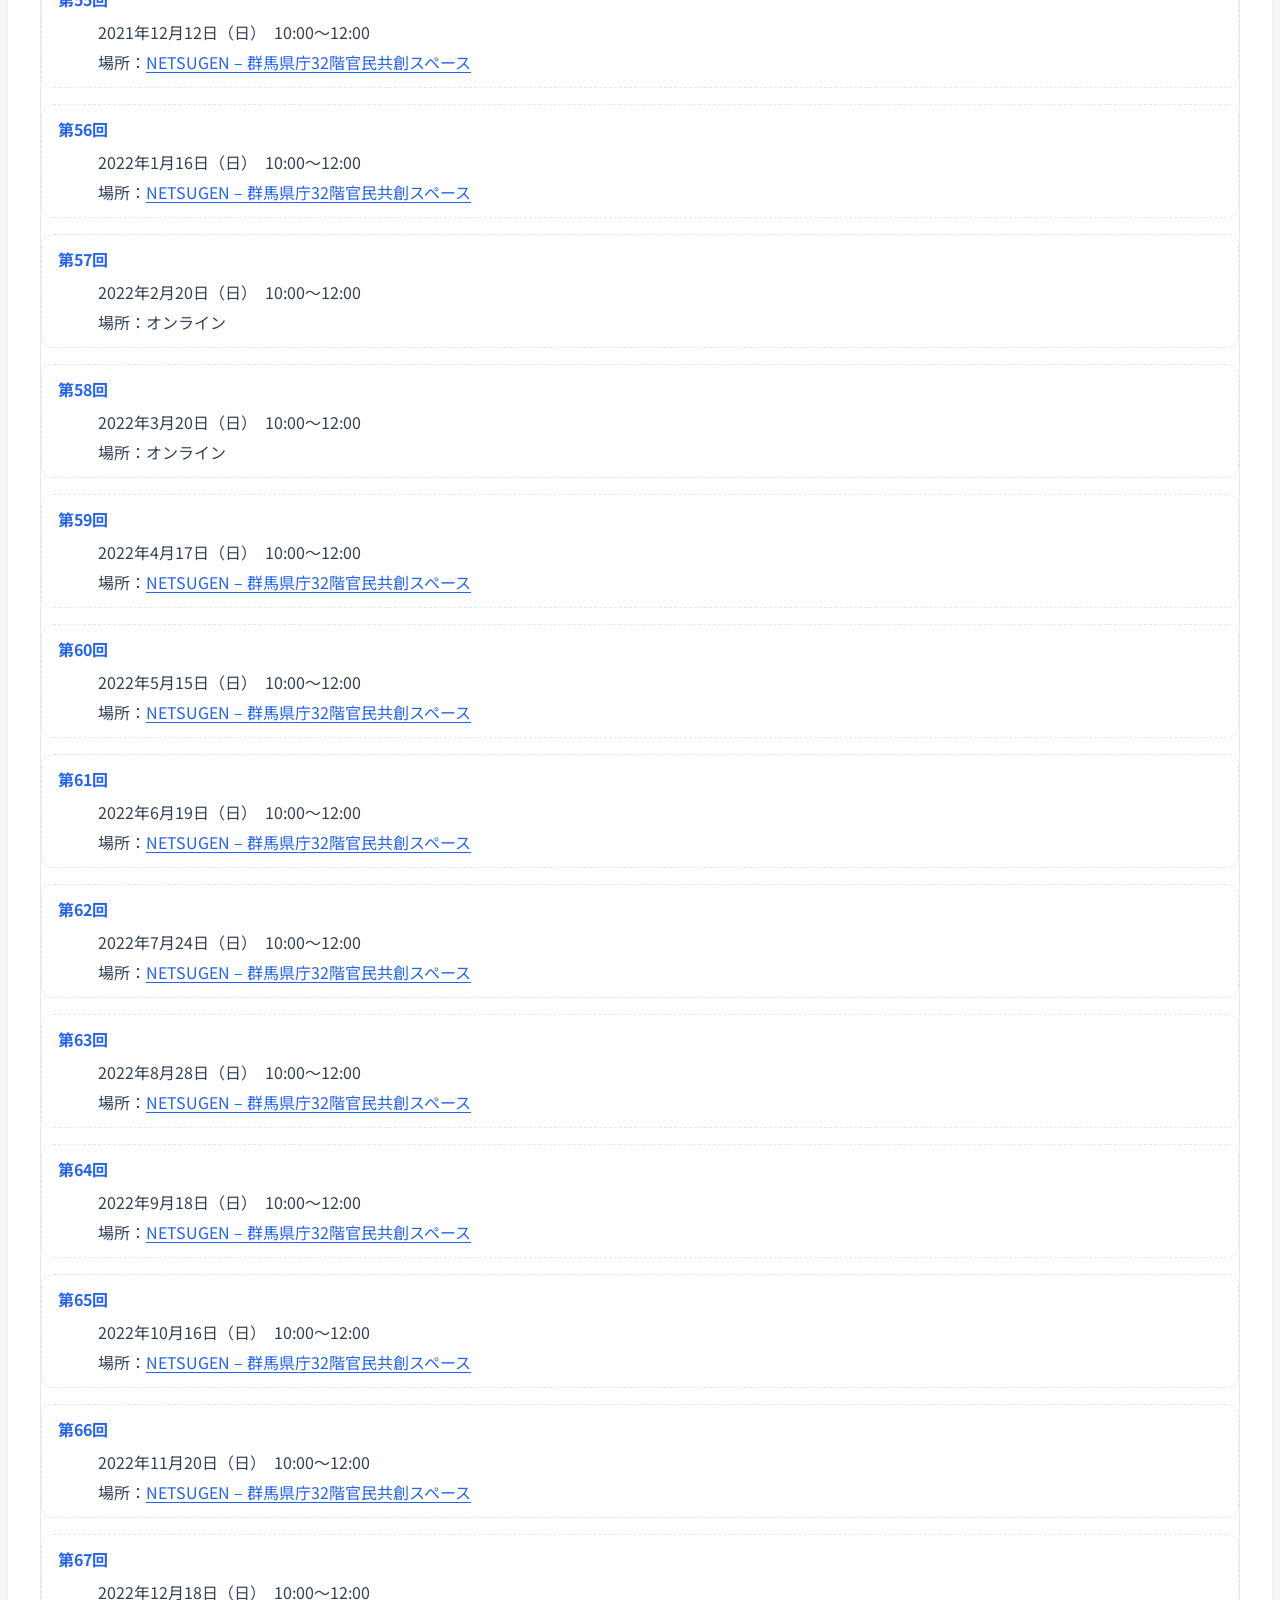
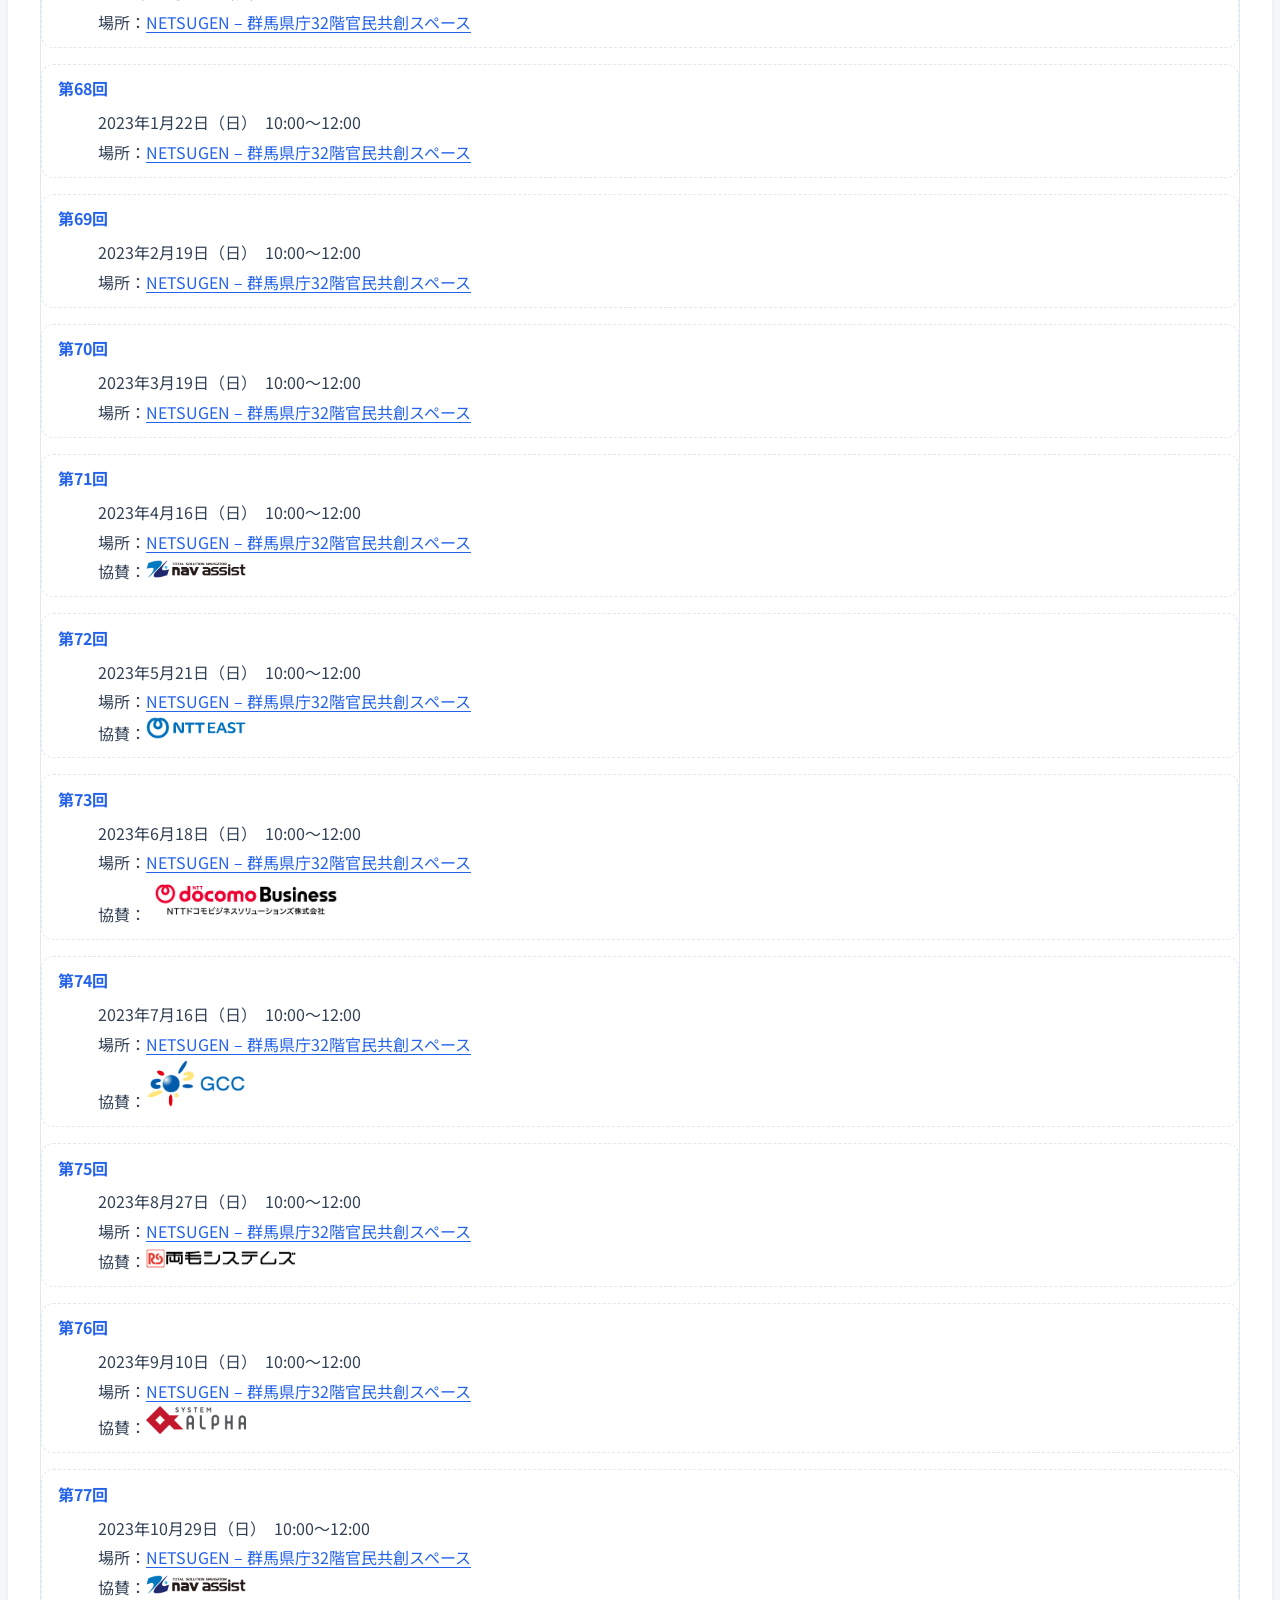
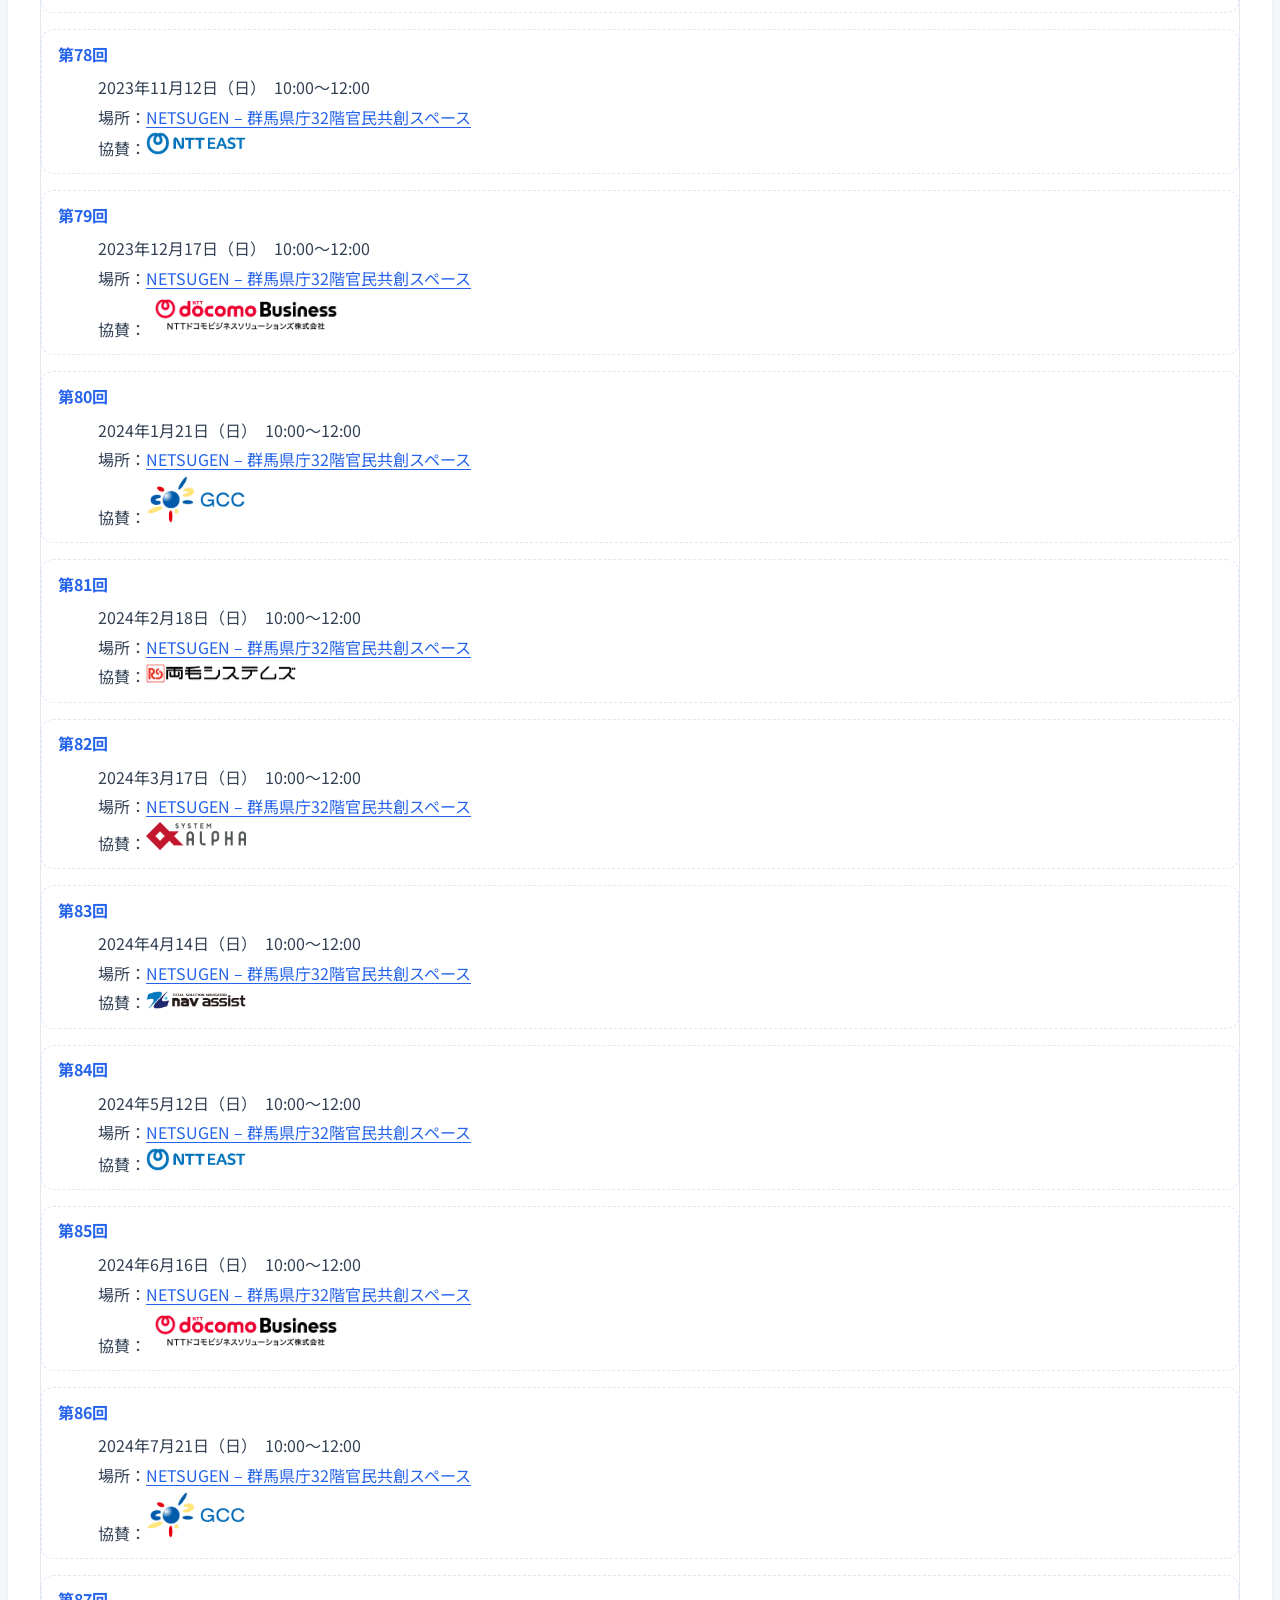
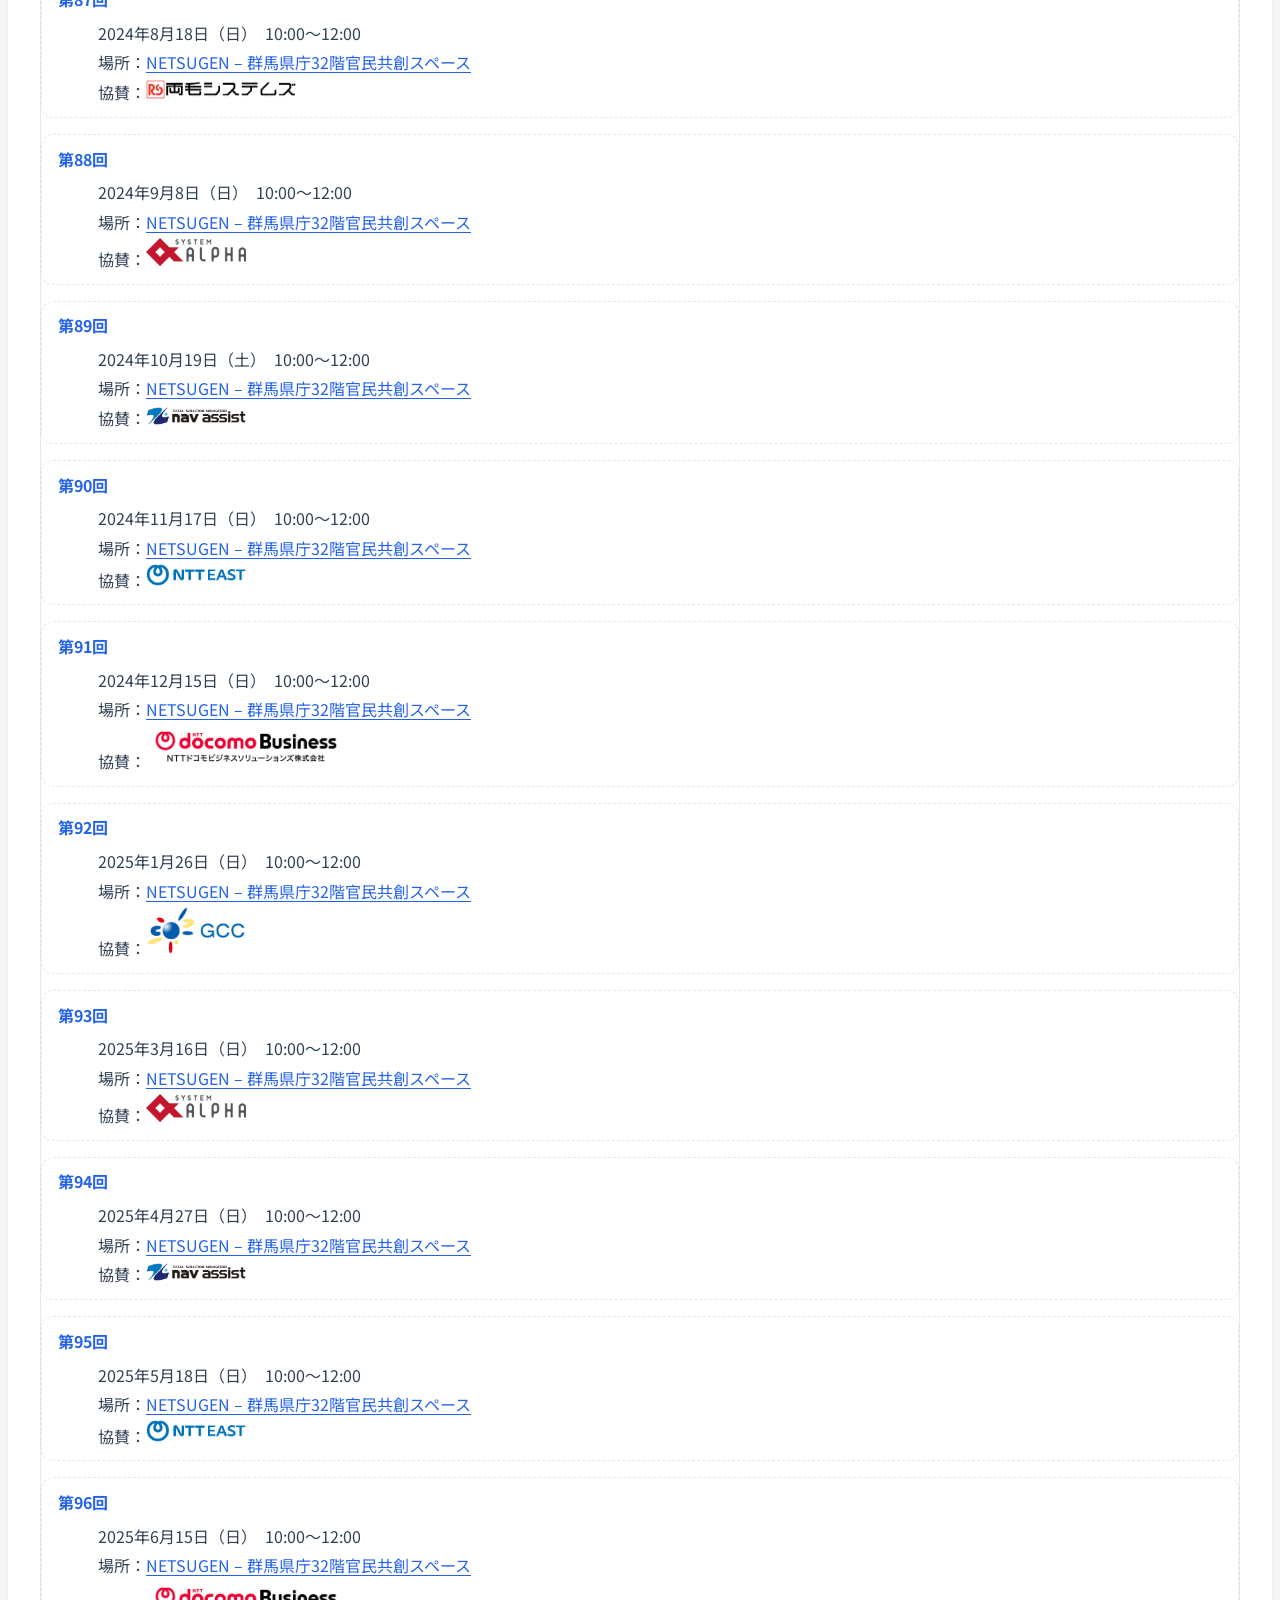
==== commit 69bdc6b5: "日程を更新：第111・112回を過去の道場へ移動し、第114〜116回を追加 - 第111回、第112回を「過去の道場」の末尾へ移動 - 第114回（2027/1/24）、第115回（2027/2/1" ====
--- a/index.html
+++ b/index.html
@@ -16,10 +16,17 @@
 		<meta property="og:title" content="CoderDojo 前橋">
 		<meta property="og:type" content="website">
 		<meta property="og:locale" content="ja_JP">
+		<meta property="fb:app_id" content="398638847157349">
 		<meta property="og:site_name" content="CoderDojo 前橋">
-		<meta property="og:url" content="https://vtmacs003b.github.io/maebashi.jp/">
-		<meta property="og:image" content="https://vtmacs003b.github.io/maebashi.jp/img/Logo_Kids2.png">
+		<meta property="og:url" content="https://vtmacs.github.io/maebashi.jp/">
+		<meta property="og:image" content="https://vtmacs.github.io/maebashi.jp/img/Logo_Kids2.png">
 		<meta property="og:description" content="プログラミング道場 CoderDojo 前橋の公式サイトです。">
+		<meta property="og:image:width" content="1200">
+		<meta property="og:image:height" content="630">
+		<meta property="og:image:alt" content="CoderDojo 前橋">
+		<meta name="twitter:card" content="summary_large_image">
+		<meta name="description" content="プログラミング道場 CoderDojo 前橋の公式サイトです。">
+		<link rel="canonical" href="https://vtmacs.github.io/maebashi.jp/">
 		<meta name="theme-color" content="#2563eb">
 		<link rel="preconnect" href="https://fonts.googleapis.com">
 		<link rel="preconnect" href="https://fonts.gstatic.com" crossorigin>
@@ -208,25 +215,33 @@
 				<p class="notice">参加のお申込みは、直前の回のみ受け付けています。詳しくは<a href="#ninja">参加者向けの案内</a>をご覧ください。</p>
 
 				<dl>
-					<dt>第111回</dt>
-					<dd>
-						2026年10月18日（日）　10:00～12:00<br>
+					<dt>第113回</dt>
+					<dd>
+						2026年12月20日（日）　10:00～12:00<br>
 						場所：<a href="https://netsugen.jp/">NETSUGEN – 群馬県庁32階官民共創スペース</a><br>
 						共催：<a href="https://www.macs-project.co.jp" class="sponsor-inline" data-name="MACS-Project合同会社"><img src="./img/MACS-Project.png" alt="MACS-Project合同会社"></a><br>
 					</dd>
 				</dl>
 				<dl>
-					<dt>第112回</dt>
-					<dd>
-						2026年11月15日（日）　10:00～12:00<br>
-						場所：<a href="https://netsugen.jp/">NETSUGEN – 群馬県庁32階官民共創スペース</a><br>
-						共催：<a href="https://www.ntt-east.co.jp/" class="sponsor-inline" data-name="NTT東日本"><img src="./img/NTT_east.png" alt="NTT東日本"></a><br>
-					</dd>
-				</dl>
-				<dl>
-					<dt>第113回</dt>
-					<dd>
-						2026年12月20日（日）　10:00～12:00<br>
+					<dt>第114回</dt>
+					<dd>
+						2027年1月24日（日）　10:00～12:00<br>
+						場所：<a href="https://netsugen.jp/">NETSUGEN – 群馬県庁32階官民共創スペース</a><br>
+						共催：<a href="https://www.macs-project.co.jp" class="sponsor-inline" data-name="MACS-Project合同会社"><img src="./img/MACS-Project.png" alt="MACS-Project合同会社"></a><br>
+					</dd>
+				</dl>
+				<dl>
+					<dt>第115回</dt>
+					<dd>
+						2027年2月14日（日）　10:00～12:00<br>
+						場所：<a href="https://netsugen.jp/">NETSUGEN – 群馬県庁32階官民共創スペース</a><br>
+						共催：<a href="https://www.macs-project.co.jp" class="sponsor-inline" data-name="MACS-Project合同会社"><img src="./img/MACS-Project.png" alt="MACS-Project合同会社"></a><br>
+					</dd>
+				</dl>
+				<dl>
+					<dt>第116回</dt>
+					<dd>
+						2027年3月14日（日）　10:00～12:00<br>
 						場所：<a href="https://netsugen.jp/">NETSUGEN – 群馬県庁32階官民共創スペース</a><br>
 						共催：<a href="https://www.macs-project.co.jp" class="sponsor-inline" data-name="MACS-Project合同会社"><img src="./img/MACS-Project.png" alt="MACS-Project合同会社"></a><br>
 					</dd>
@@ -1016,6 +1031,22 @@
 						2026年9月13日（日）　10:00～12:00<br>
 						場所：<a href="https://netsugen.jp/">NETSUGEN – 群馬県庁32階官民共創スペース</a><br>
 						共催：<a href="https://www.macs-project.co.jp" class="sponsor-inline" data-name="MACS-Project合同会社"><img src="./img/MACS-Project.png" alt="MACS-Project合同会社"></a><br>
+					</dd>
+				</dl>
+				<dl>
+					<dt>第111回</dt>
+					<dd>
+						2026年10月18日（日）　10:00～12:00<br>
+						場所：<a href="https://netsugen.jp/">NETSUGEN – 群馬県庁32階官民共創スペース</a><br>
+						共催：<a href="https://www.macs-project.co.jp" class="sponsor-inline" data-name="MACS-Project合同会社"><img src="./img/MACS-Project.png" alt="MACS-Project合同会社"></a><br>
+					</dd>
+				</dl>
+				<dl>
+					<dt>第112回</dt>
+					<dd>
+						2026年11月15日（日）　10:00～12:00<br>
+						場所：<a href="https://netsugen.jp/">NETSUGEN – 群馬県庁32階官民共創スペース</a><br>
+						共催：<a href="https://www.ntt-east.co.jp/" class="sponsor-inline" data-name="NTT東日本"><img src="./img/NTT_east.png" alt="NTT東日本"></a><br>
 					</dd>
 				</dl>
 						</div>
